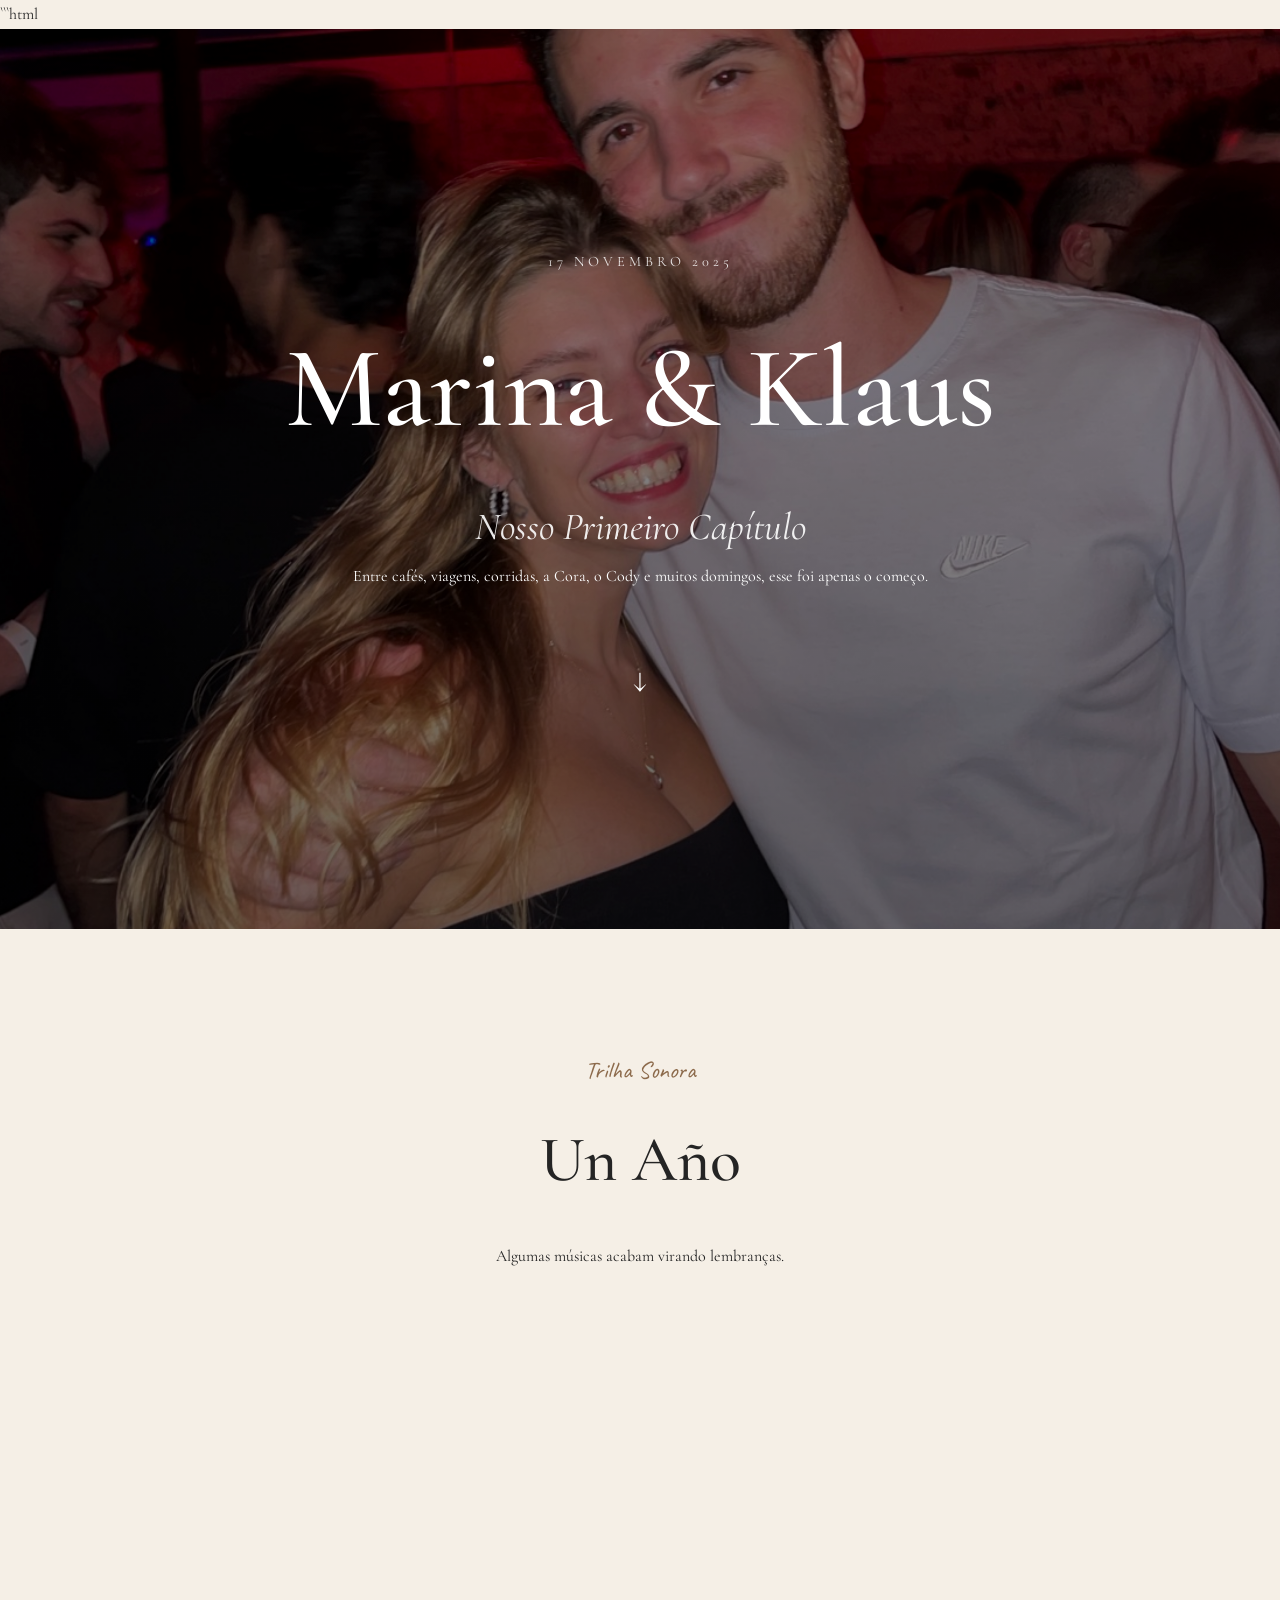
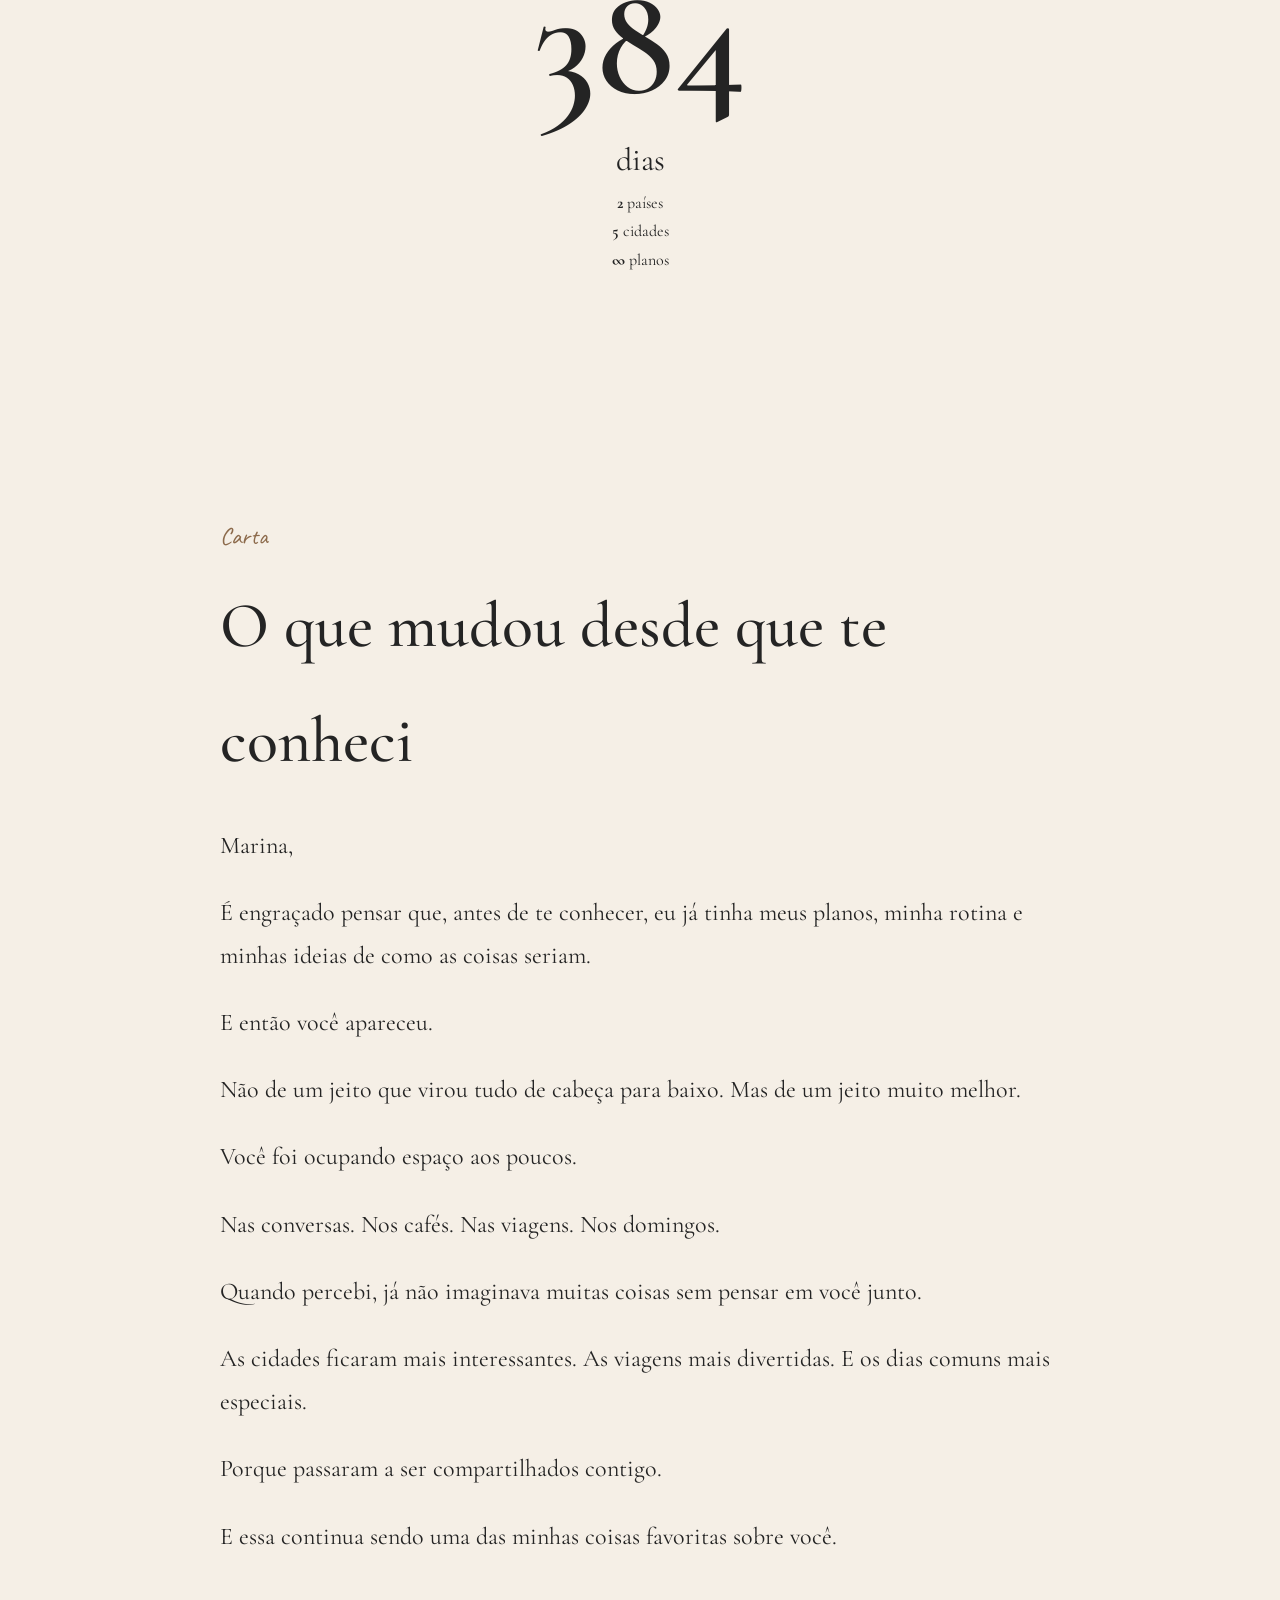
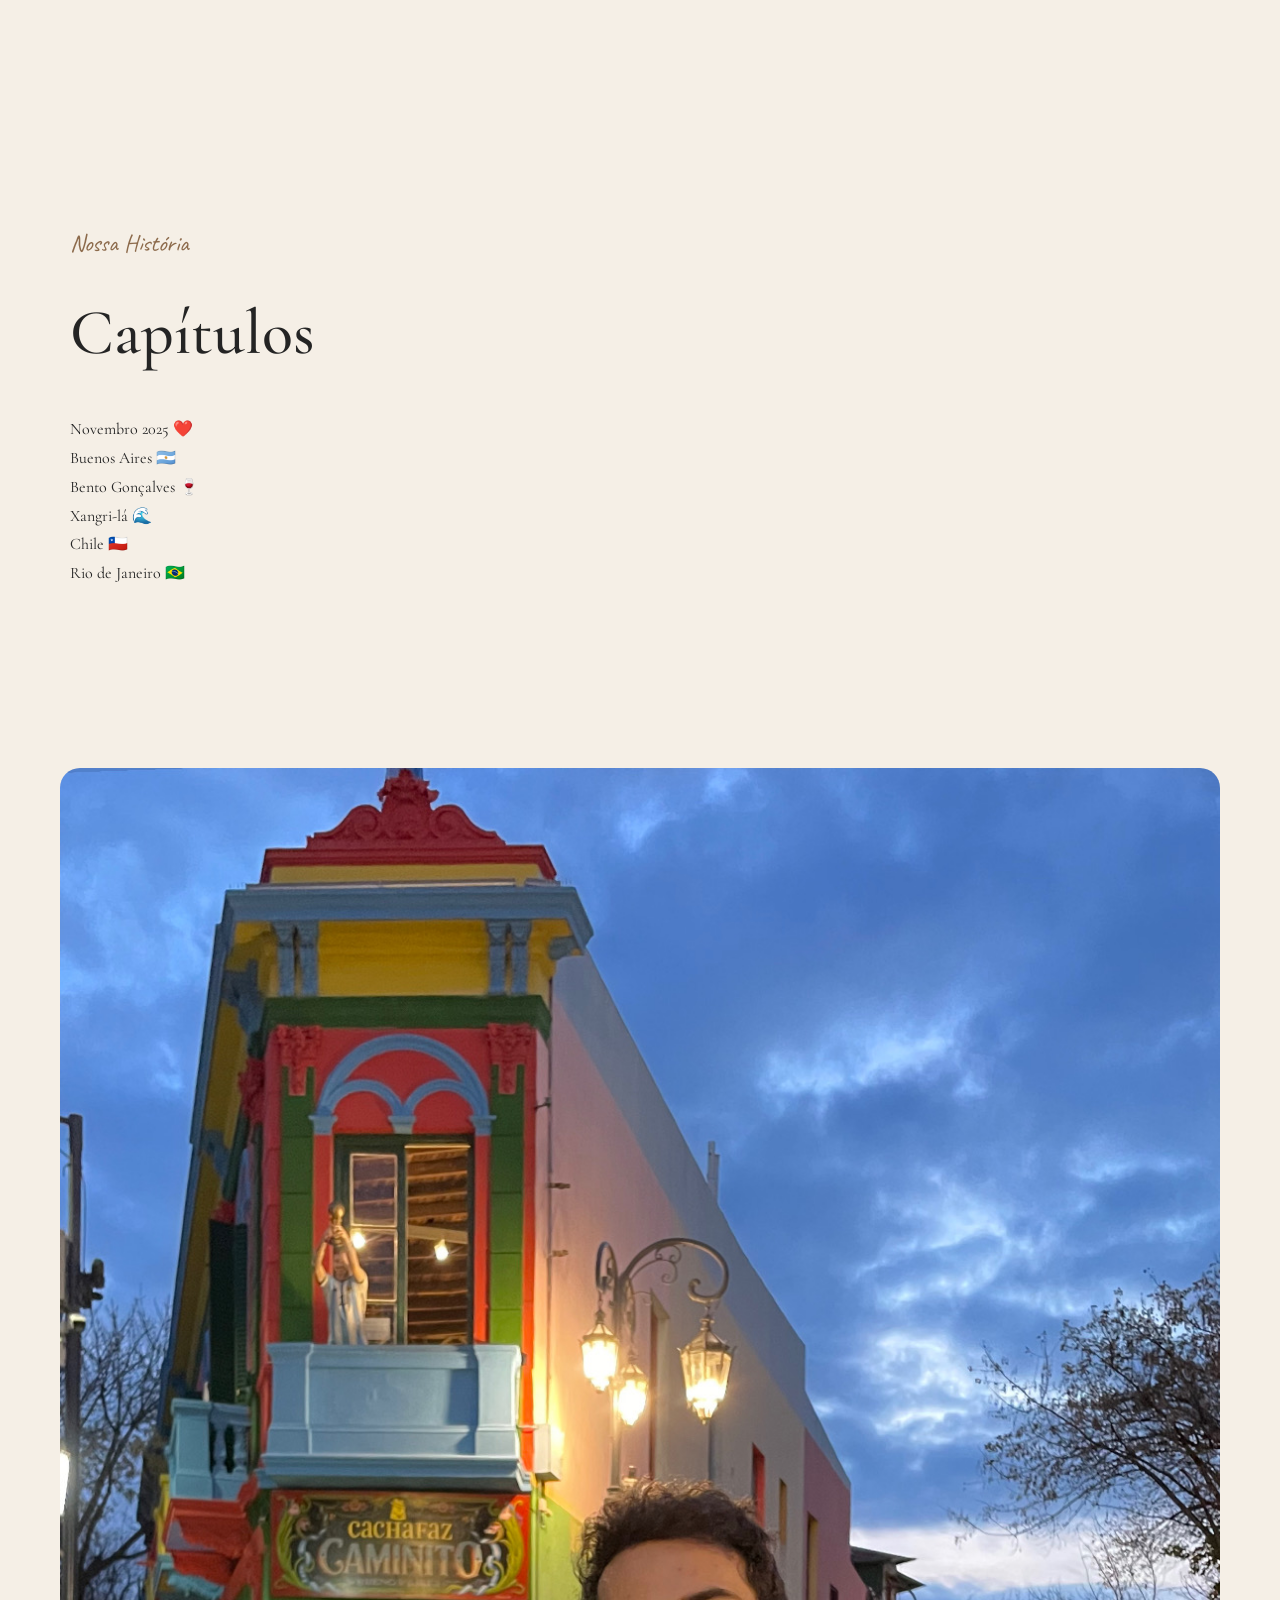
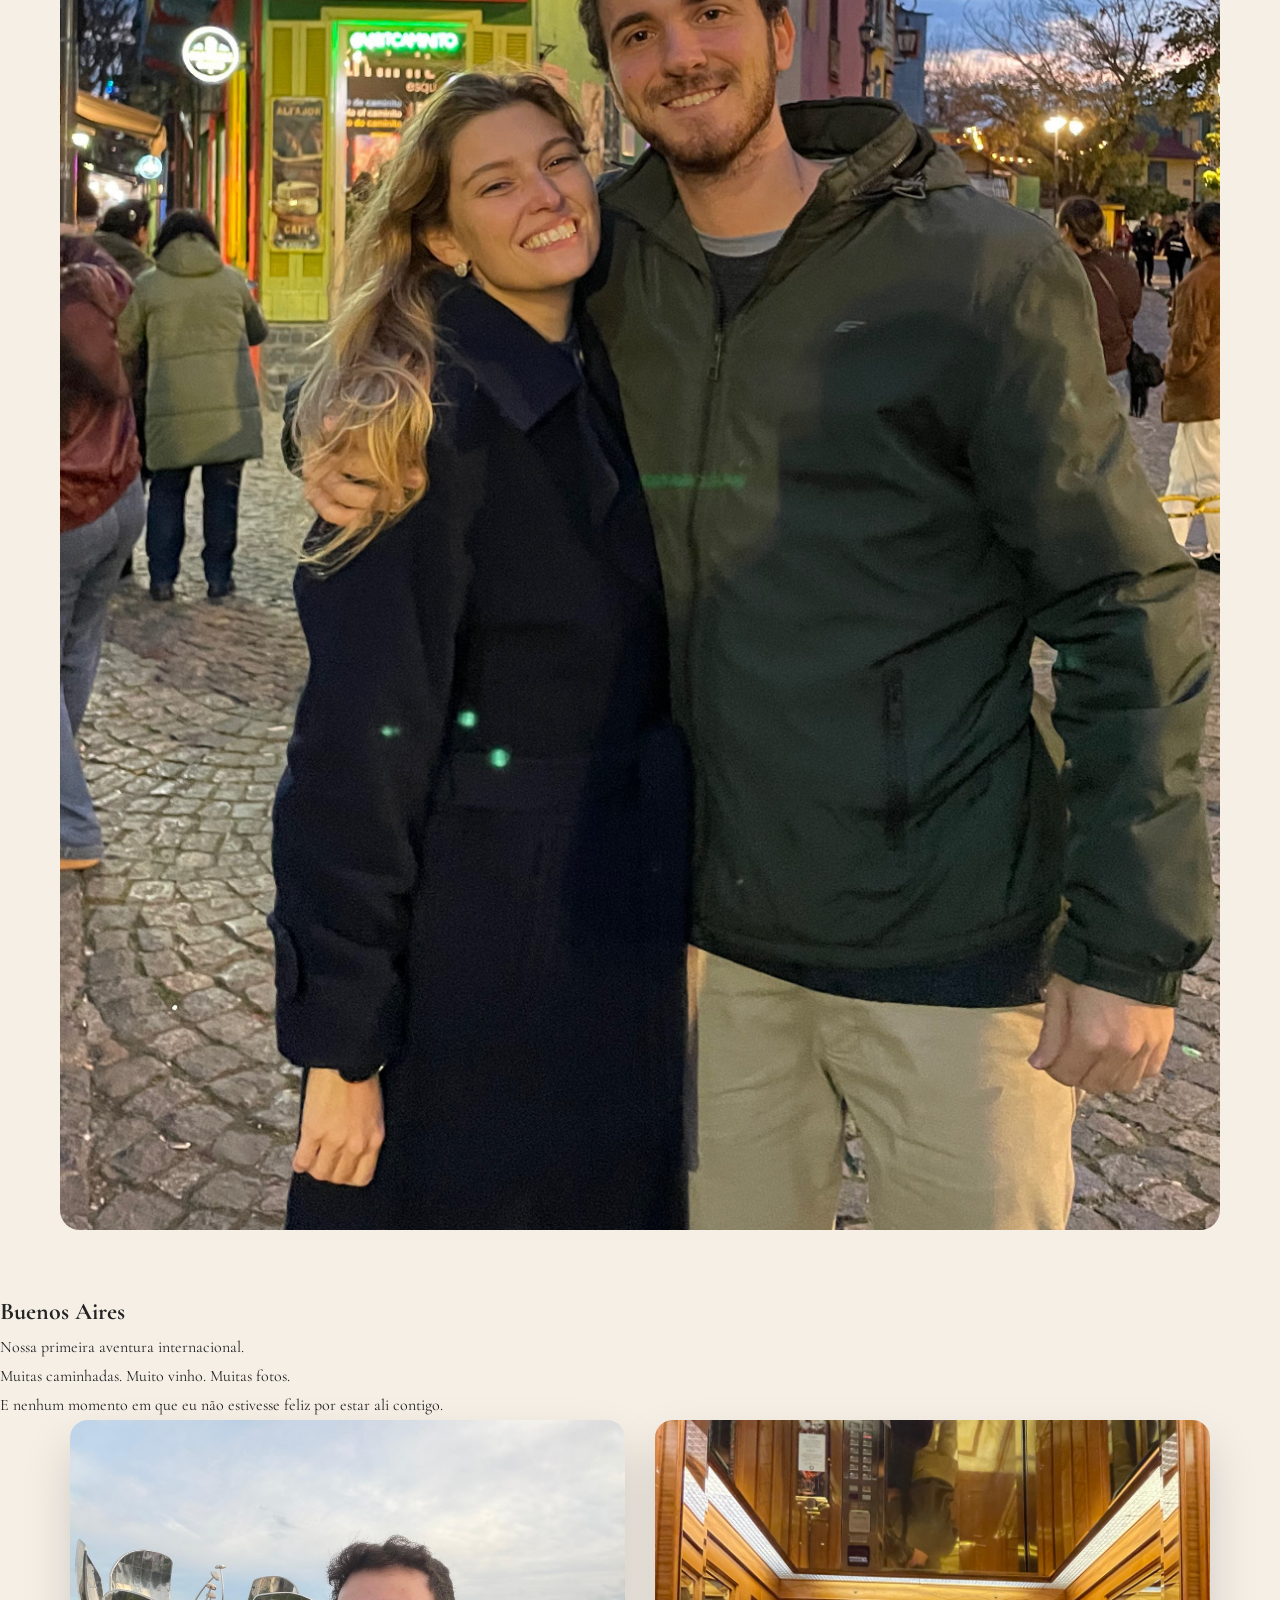
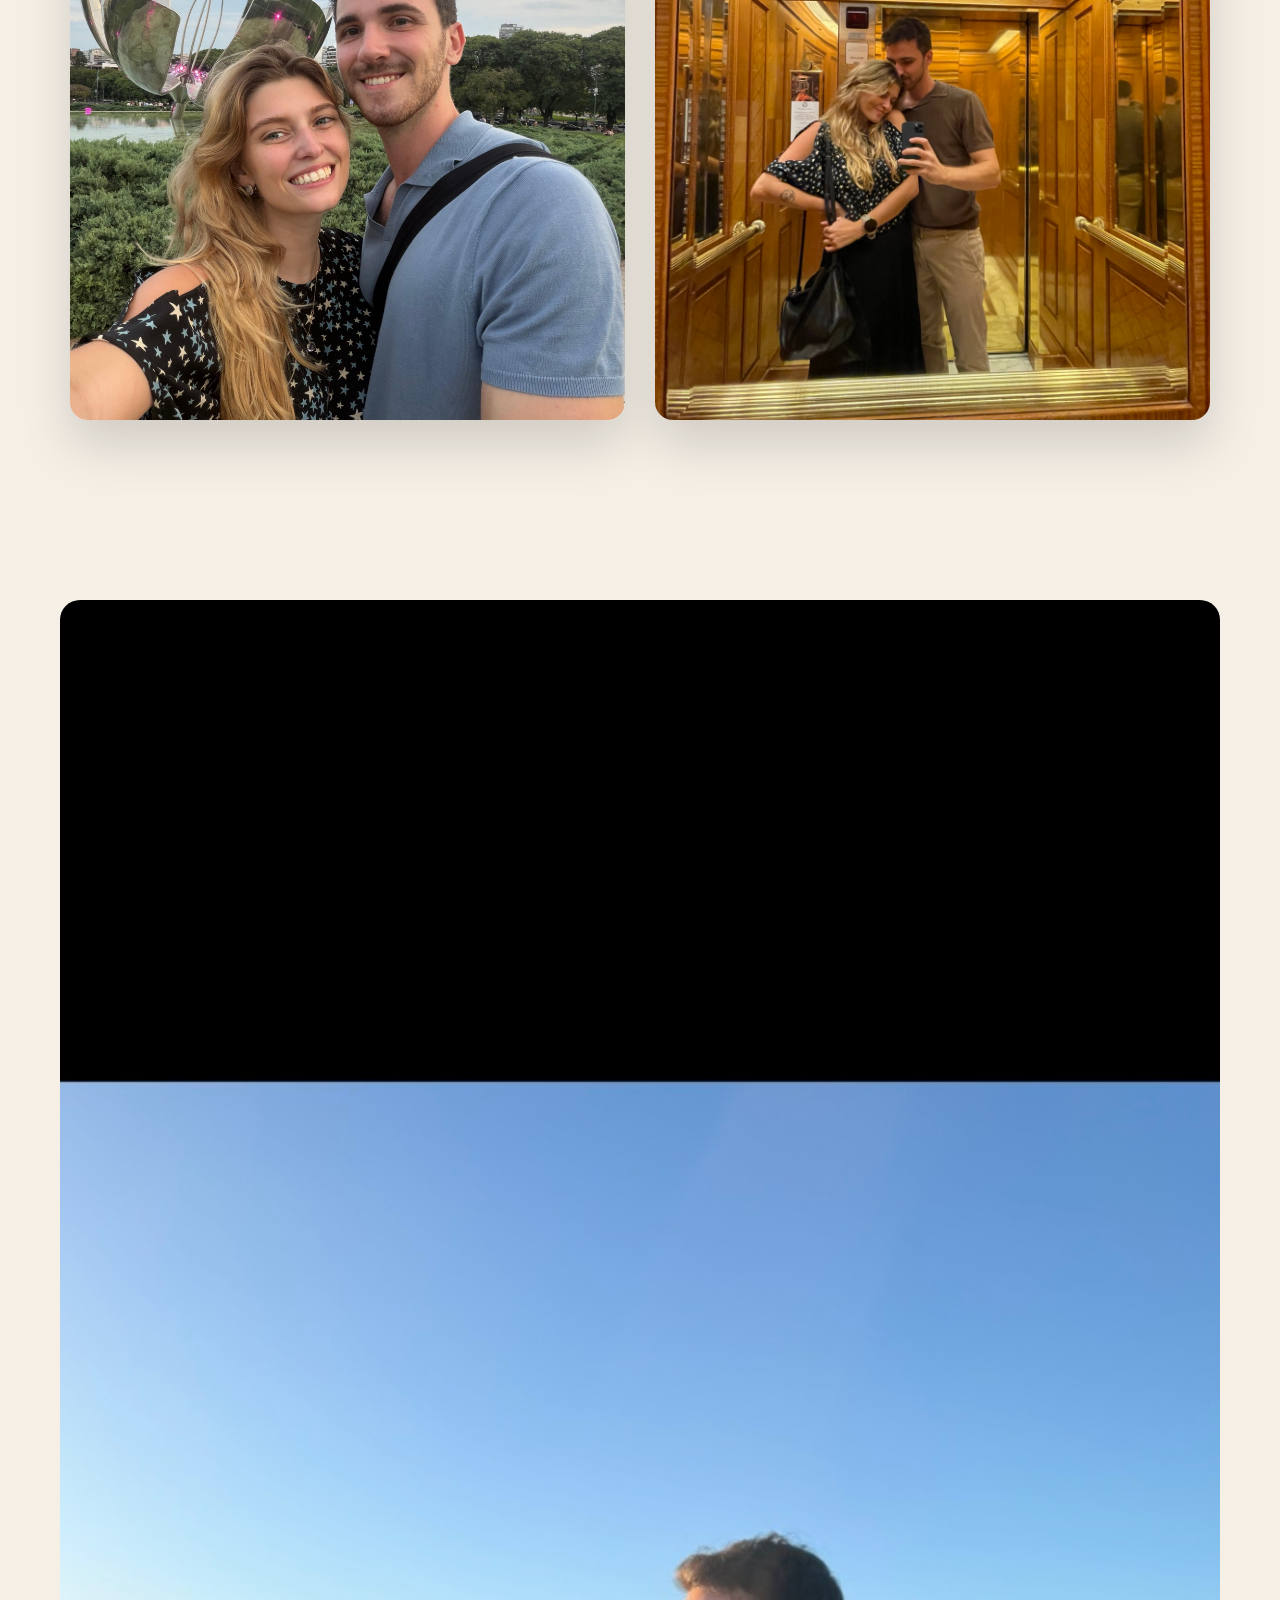
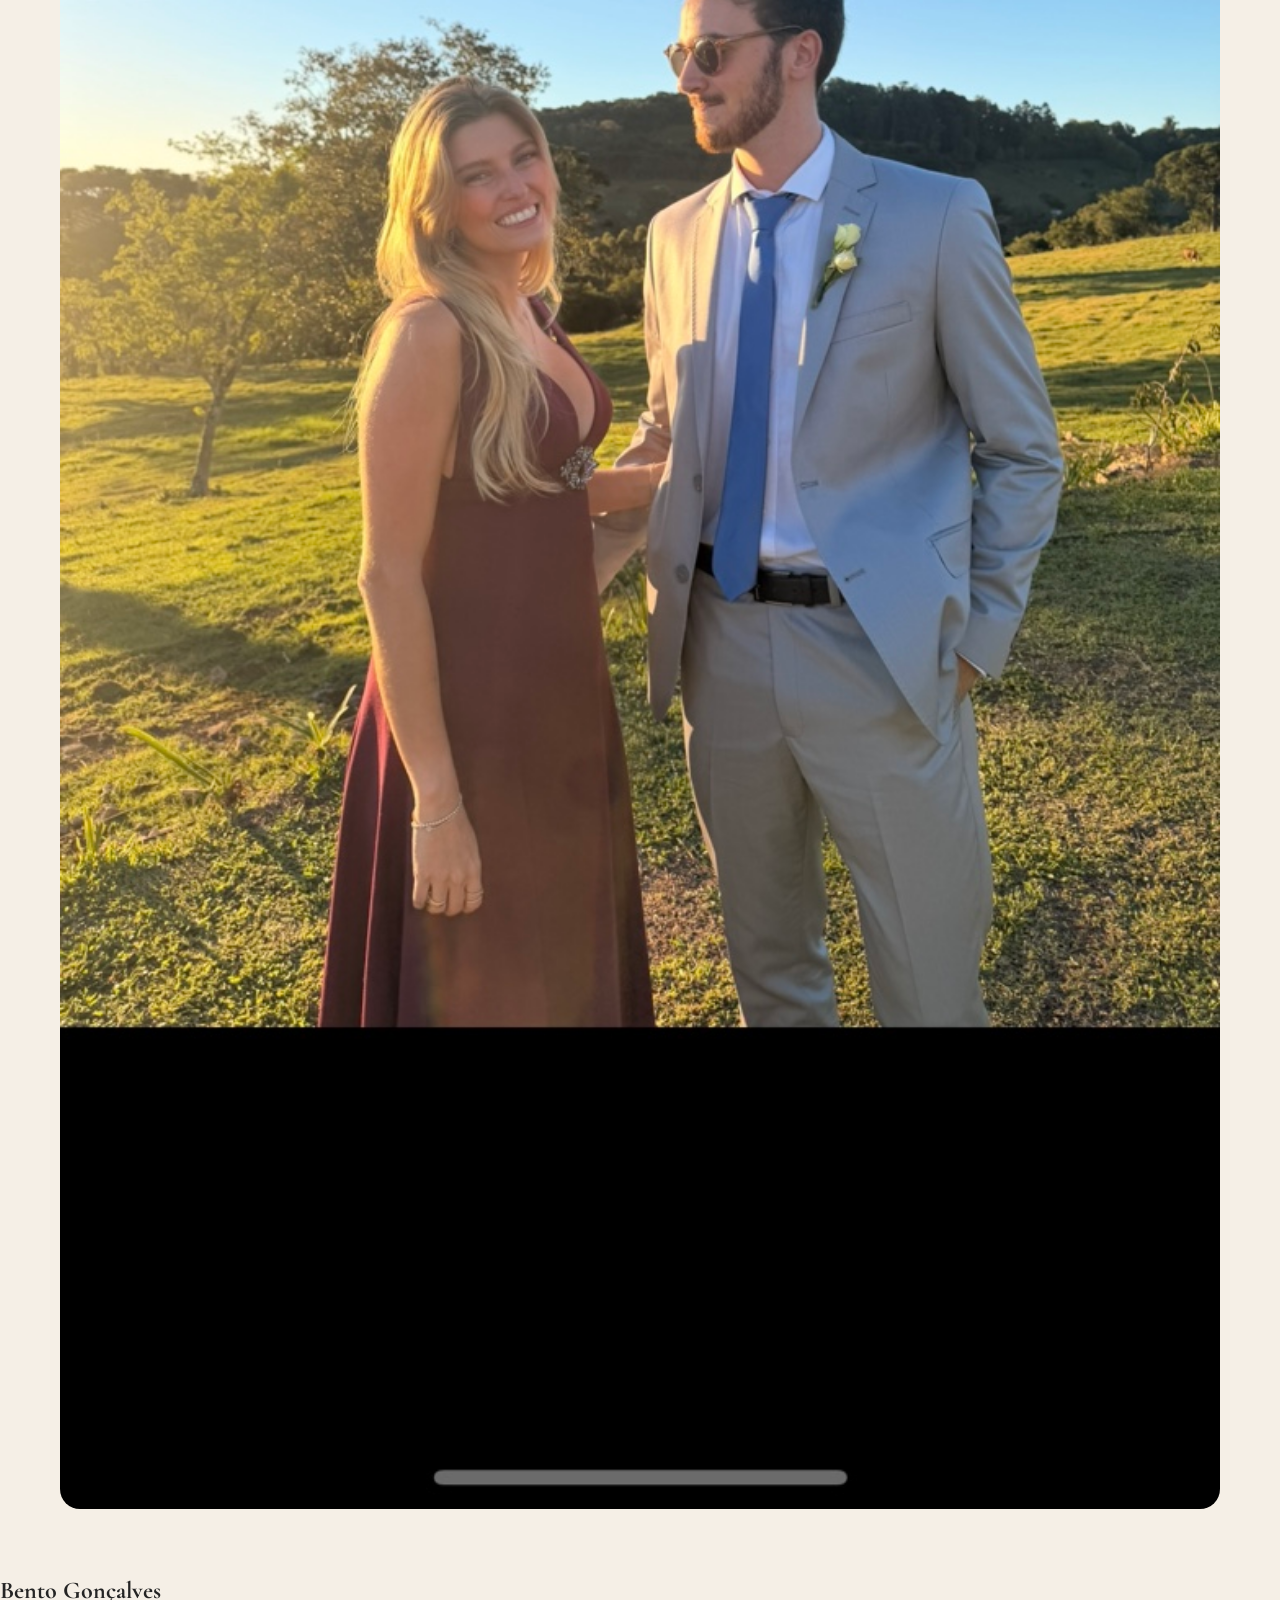
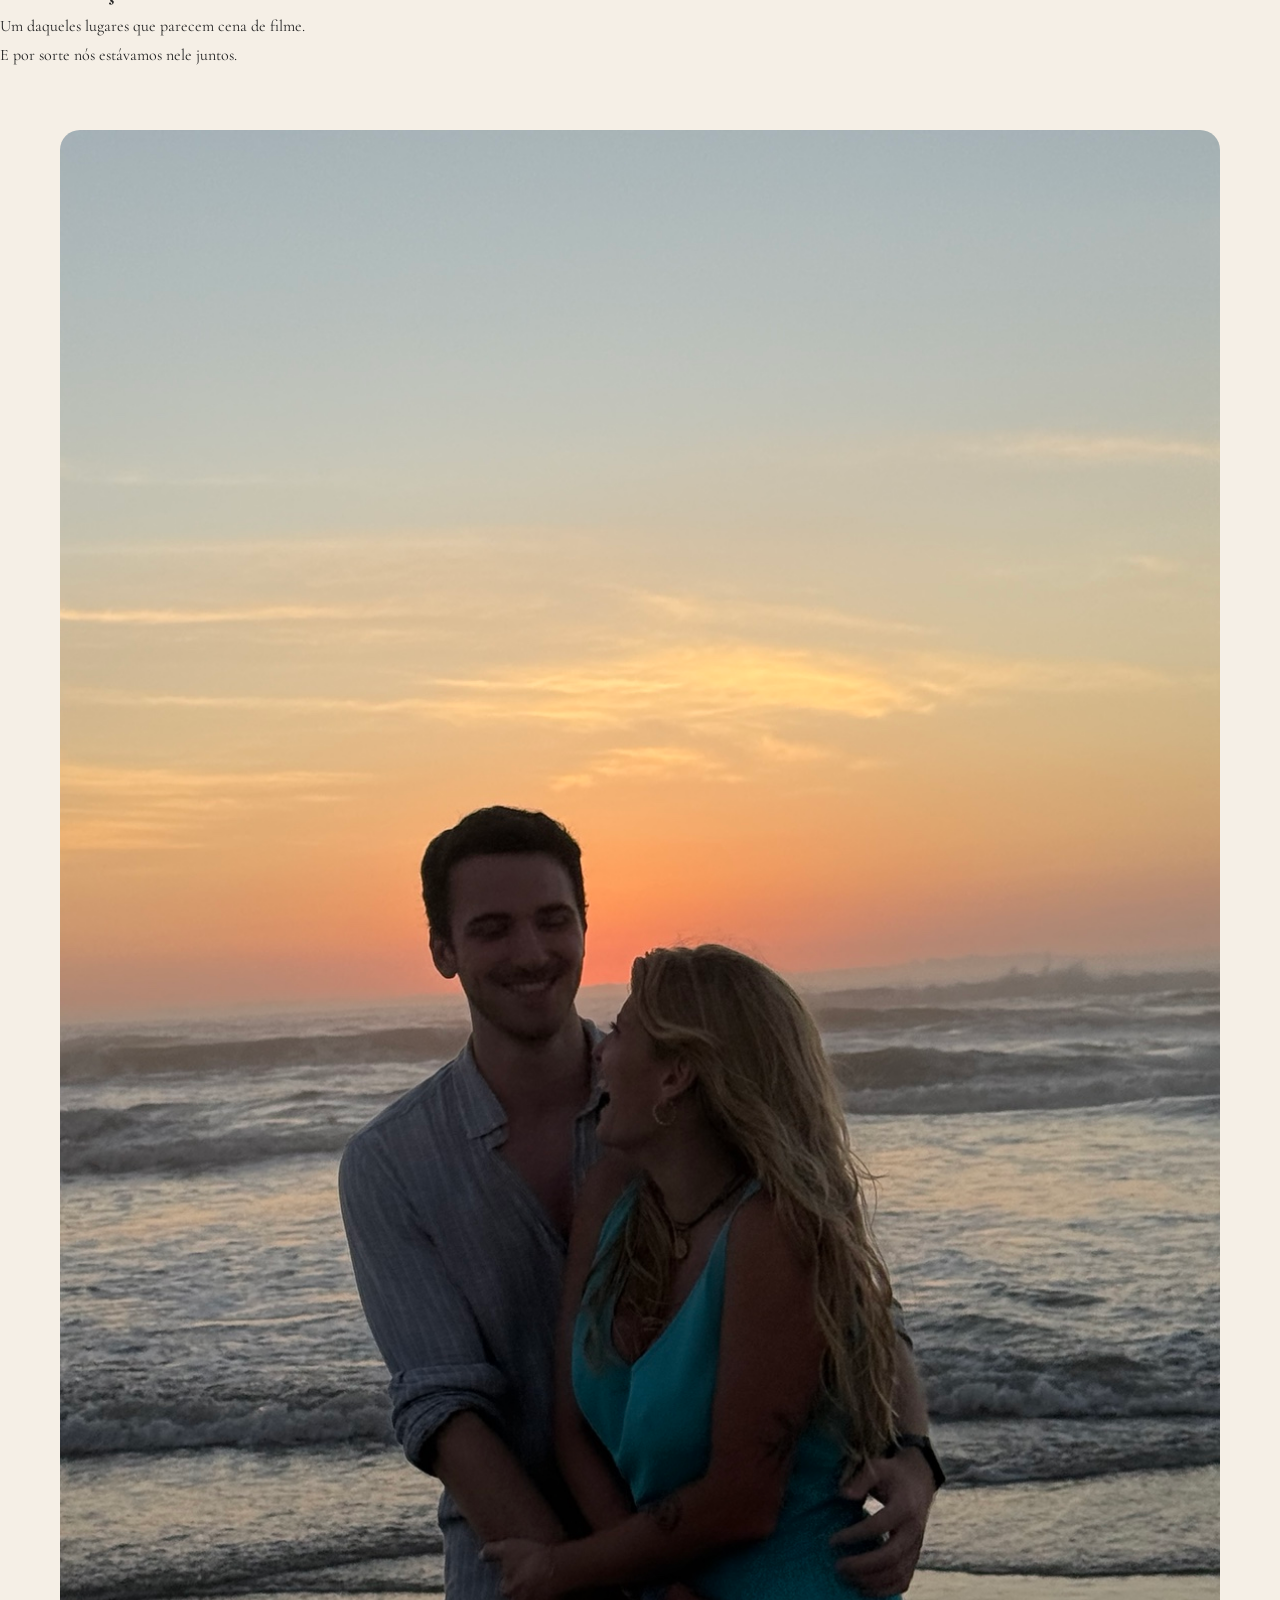
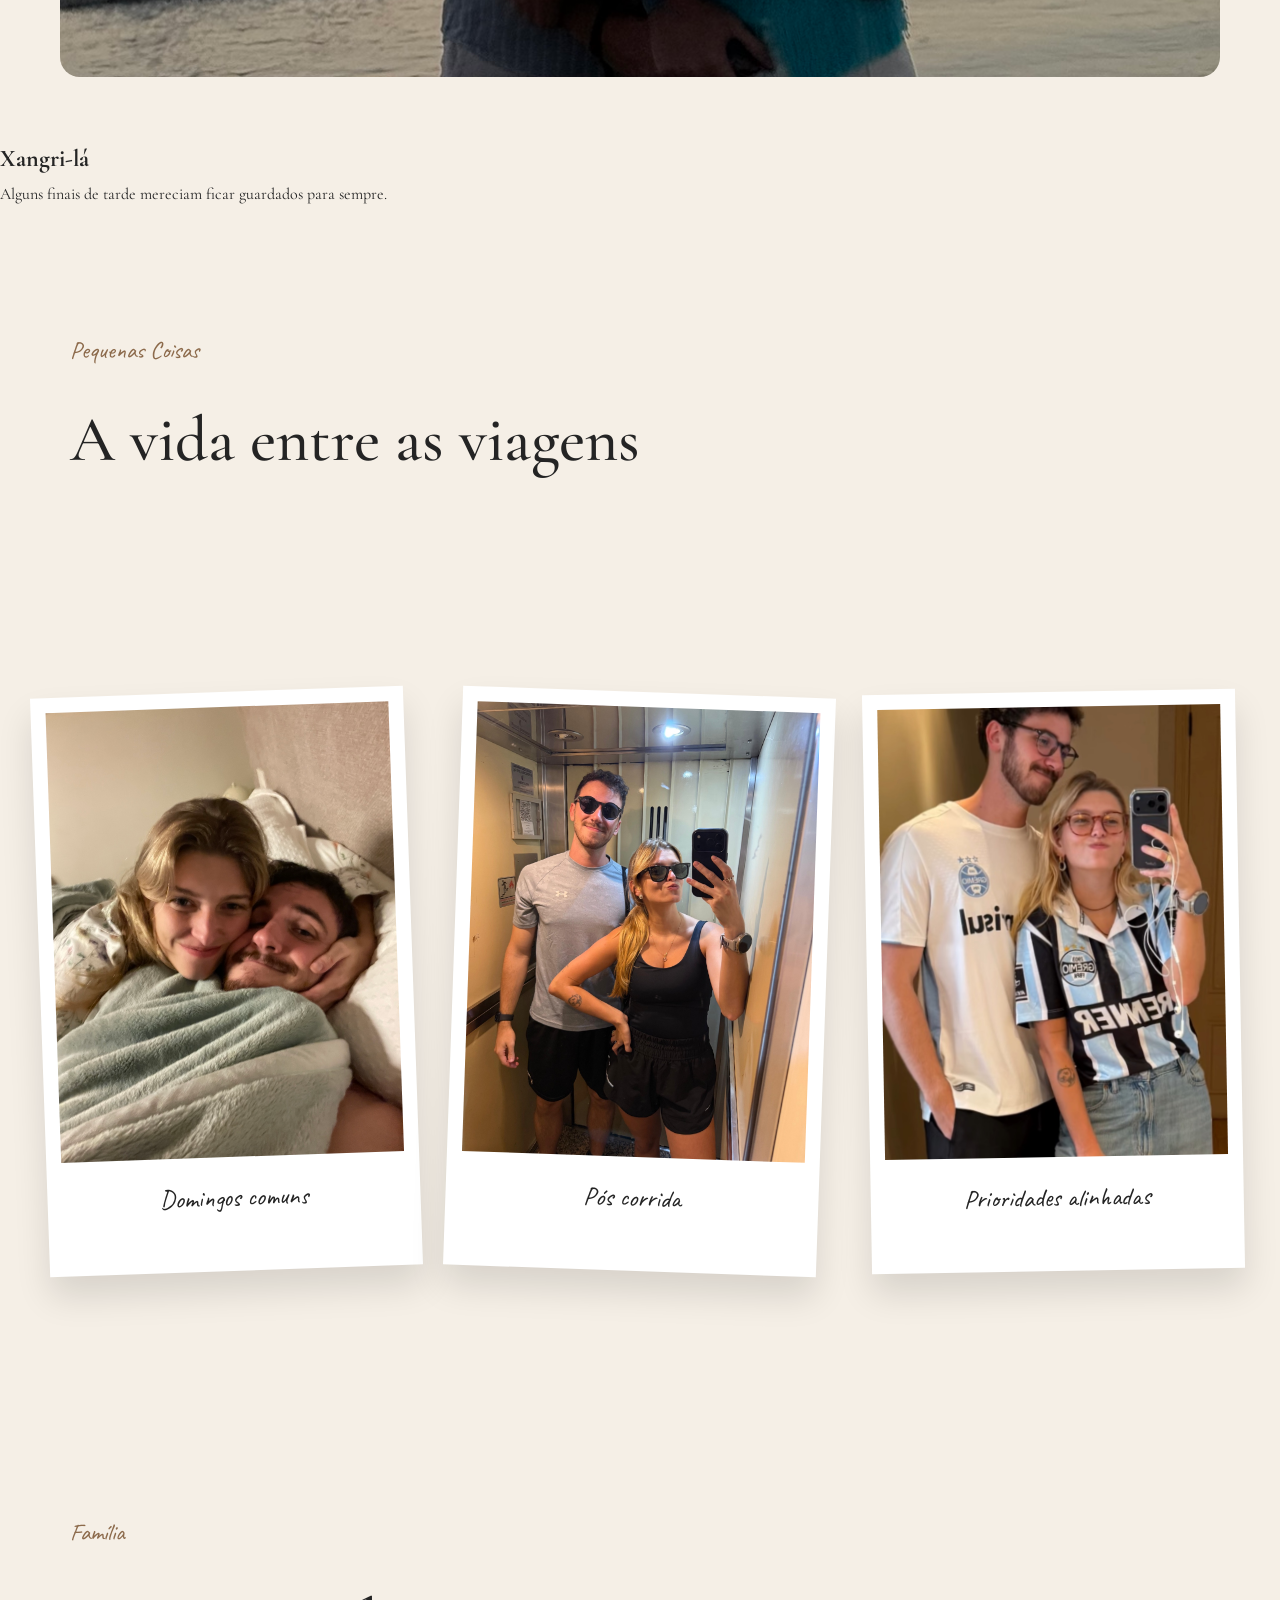
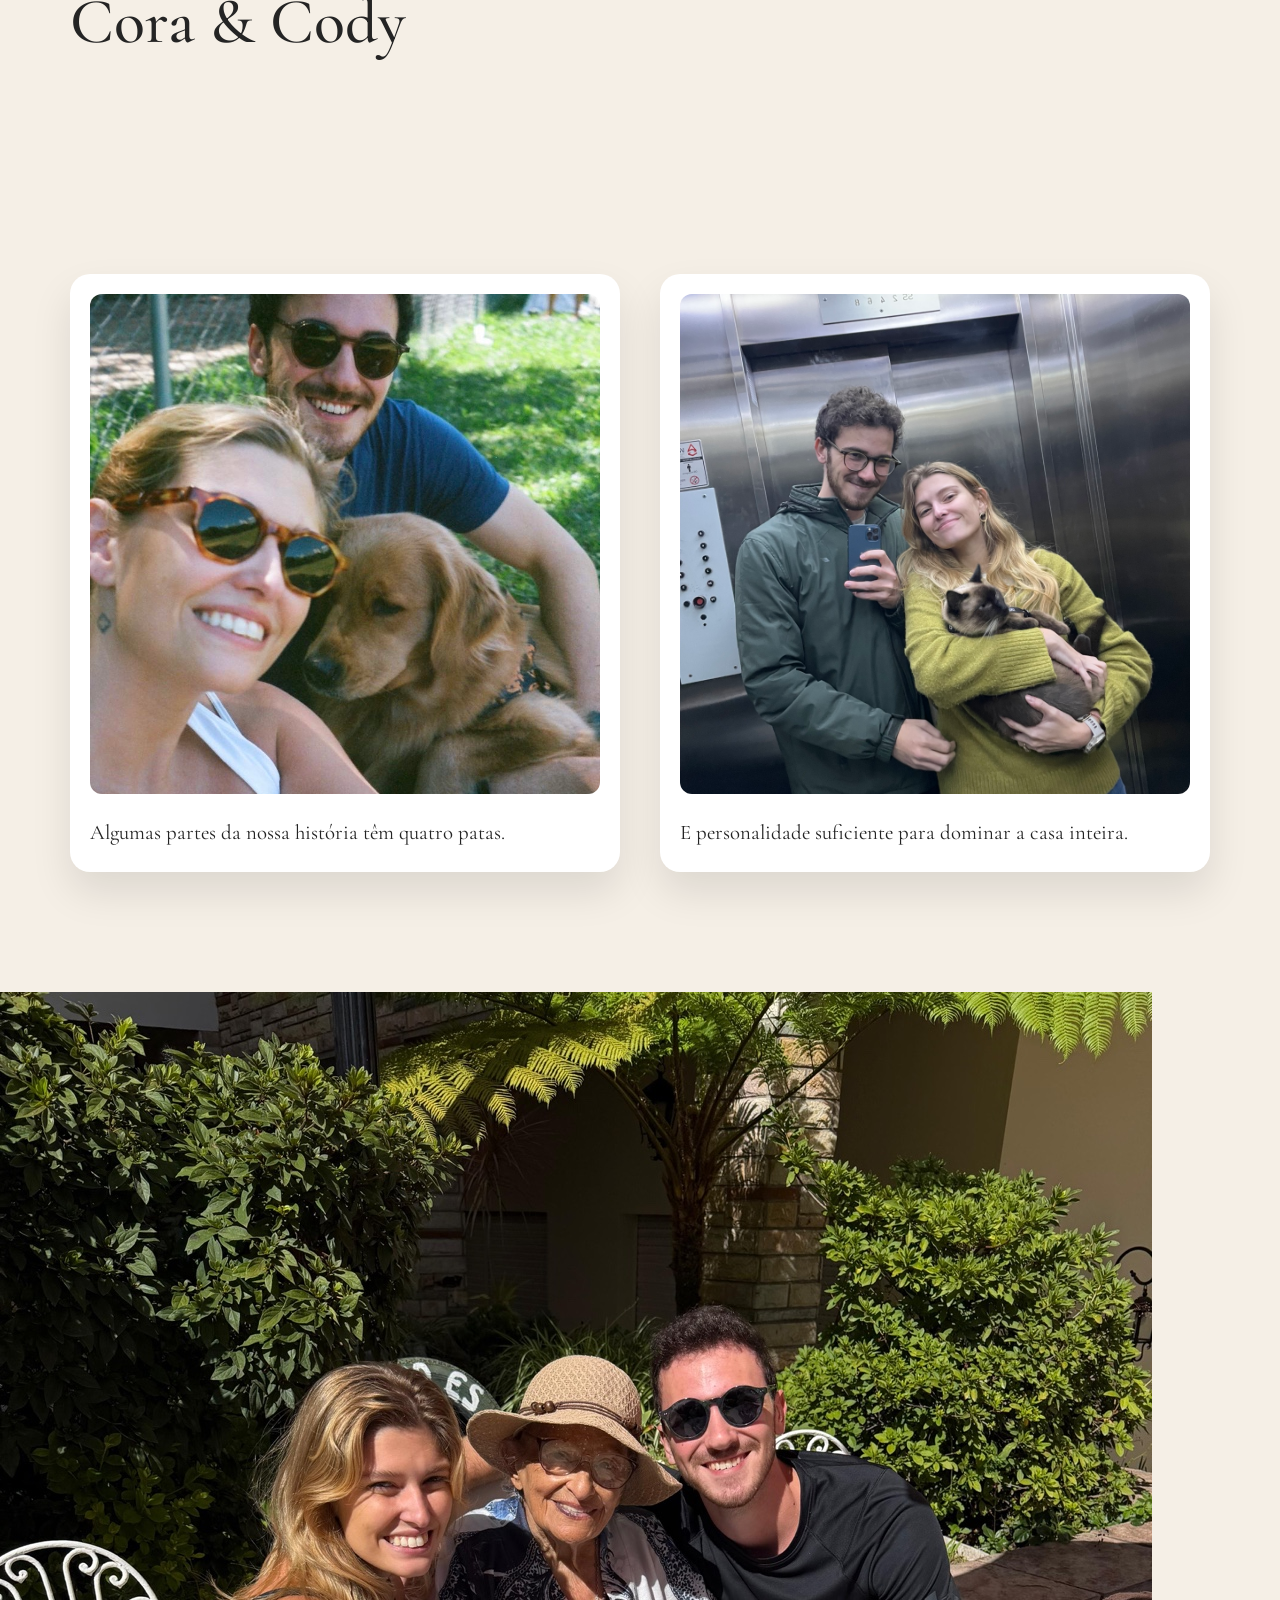
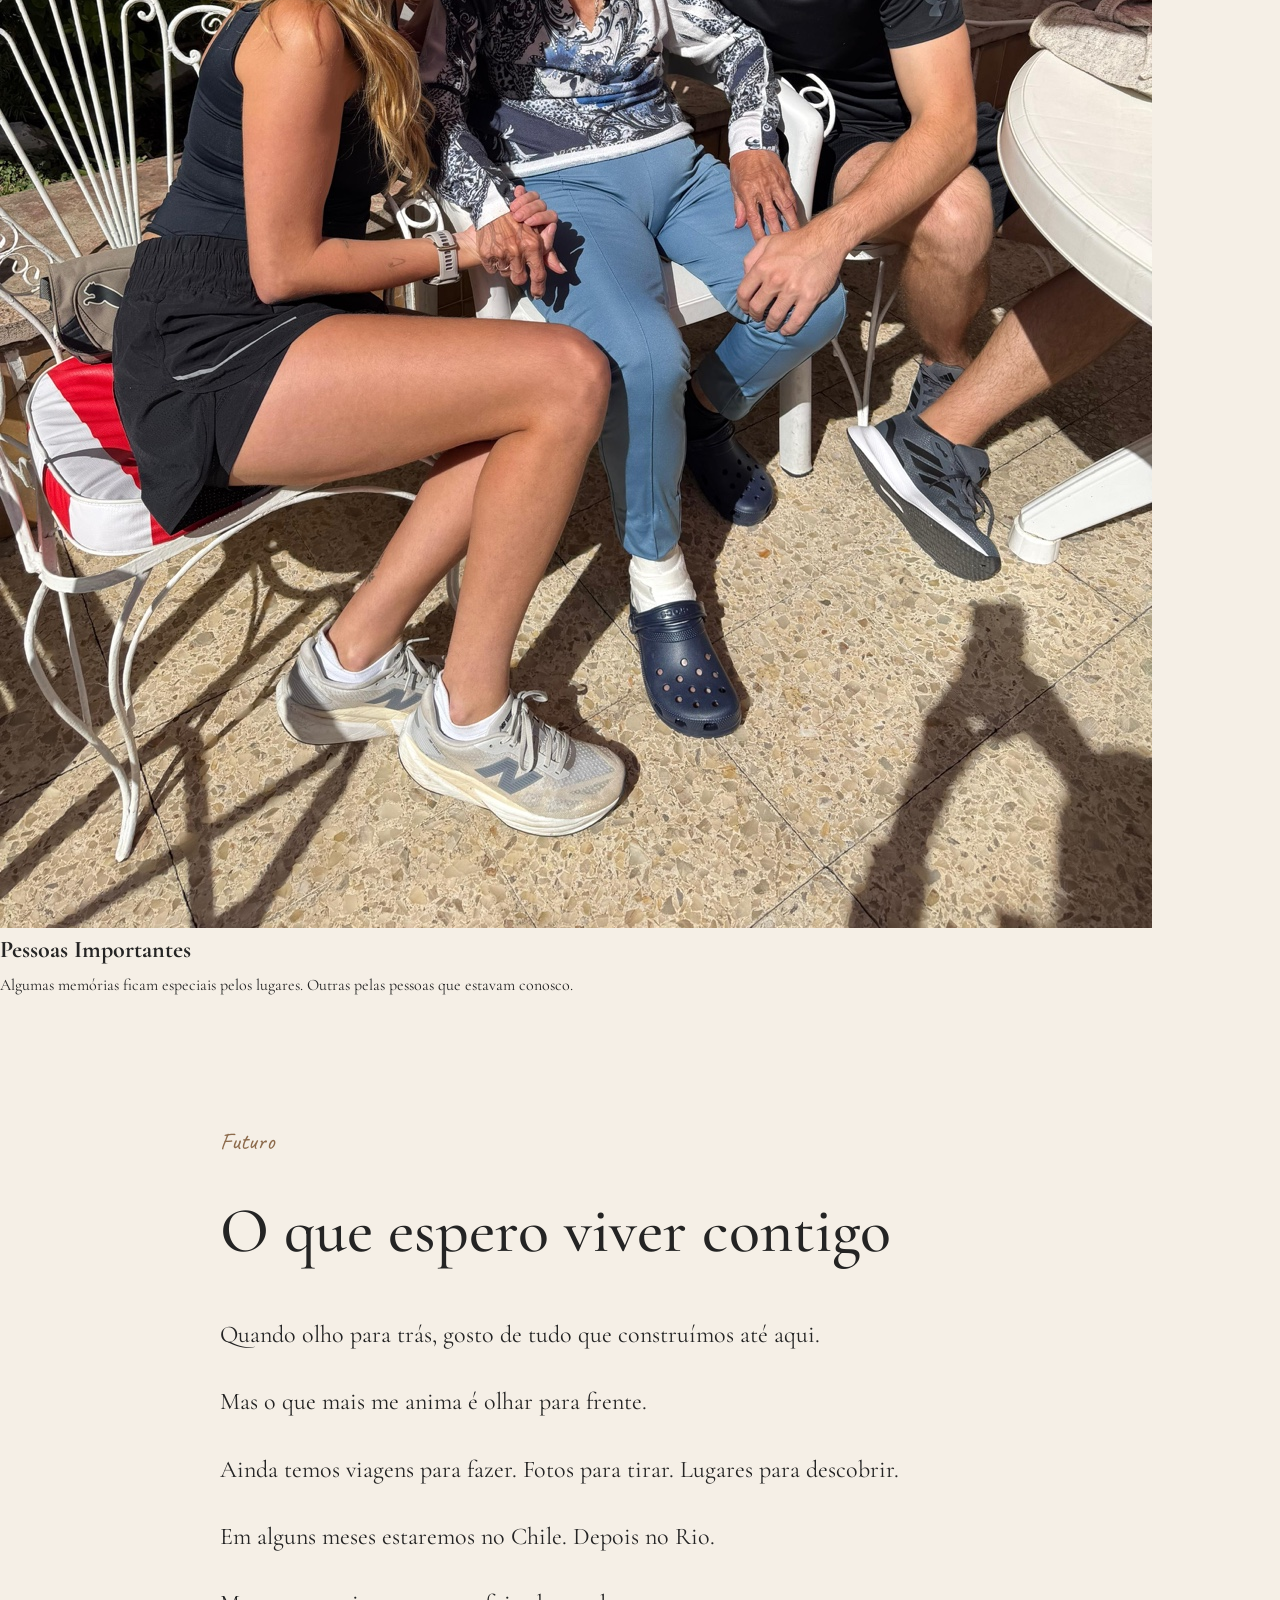
==== index1.html @ 5c65e5bc "index1.html" ====
```html
<!DOCTYPE html>
<html lang="pt-BR">

<head>

<meta charset="UTF-8">
<meta name="viewport" content="width=device-width, initial-scale=1.0">

<title>Marina & Klaus</title>

<link rel="stylesheet" href="style.css">

<link rel="preconnect" href="https://fonts.googleapis.com">
<link href="https://fonts.googleapis.com/css2?family=Cormorant+Garamond:wght@300;400;500;600&family=Caveat:wght@400;500&display=swap" rel="stylesheet">

</head>

<body>

<!-- HERO -->

<header class="hero">

    <img src="fotos/saopaulo.jpg" class="hero-image">

    <div class="hero-overlay"></div>

    <div class="hero-content">

        <span class="hero-date">
            17 Novembro 2025
        </span>

        <h1>
            Marina & Klaus
        </h1>

        <p class="subtitle">
            Nosso Primeiro Capítulo
        </p>

        <p class="hero-text">
            Entre cafés, viagens, corridas,
            a Cora, o Cody e muitos domingos,
            esse foi apenas o começo.
        </p>

        <div class="scroll-indicator">
            ↓
        </div>

    </div>

</header>

<!-- MÚSICA -->

<section class="section music">

    <span class="section-tag">
        Trilha Sonora
    </span>

    <h2>
        Un Año
    </h2>

    <p class="music-caption">
        Algumas músicas acabam virando lembranças.
    </p>

    <div class="spotify-container">

        <!-- COLE O EMBED CORRETO DO SPOTIFY AQUI -->

    </div>

</section>

<!-- CONTADOR -->

<section class="section counter-section">

    <div class="counter-wrapper">

        <div id="contadorDias" class="counter-number">
            0
        </div>

        <div class="counter-label">
            dias
        </div>

    </div>

    <div class="relationship-stats">

        <div>
            <strong>2</strong>
            países
        </div>

        <div>
            <strong>5</strong>
            cidades
        </div>

        <div>
            <strong>∞</strong>
            planos
        </div>

    </div>

</section>

<!-- CARTA -->

<section class="section letter-section">

    <span class="section-tag">
        Carta
    </span>

    <h2>
        O que mudou desde que te conheci
    </h2>

    <div class="letter">

        <p>Marina,</p>

        <p>
            É engraçado pensar que, antes de te conhecer,
            eu já tinha meus planos, minha rotina e minhas ideias de como as coisas seriam.
        </p>

        <p>
            E então você apareceu.
        </p>

        <p>
            Não de um jeito que virou tudo de cabeça para baixo.
            Mas de um jeito muito melhor.
        </p>

        <p>
            Você foi ocupando espaço aos poucos.
        </p>

        <p>
            Nas conversas.
            Nos cafés.
            Nas viagens.
            Nos domingos.
        </p>

        <p>
            Quando percebi, já não imaginava muitas coisas sem pensar em você junto.
        </p>

        <p>
            As cidades ficaram mais interessantes.
            As viagens mais divertidas.
            E os dias comuns mais especiais.
        </p>

        <p>
            Porque passaram a ser compartilhados contigo.
        </p>

        <p>
            E essa continua sendo uma das minhas coisas favoritas sobre você.
        </p>

    </div>

</section>

<!-- TIMELINE -->

<section class="section">

    <span class="section-tag">
        Nossa História
    </span>

    <h2>
        Capítulos
    </h2>

    <div class="timeline">

        <div class="timeline-item">
            Novembro 2025 ❤️
        </div>

        <div class="timeline-item">
            Buenos Aires 🇦🇷
        </div>

        <div class="timeline-item">
            Bento Gonçalves 🍷
        </div>

        <div class="timeline-item">
            Xangri-lá 🌊
        </div>

        <div class="timeline-item">
            Chile 🇨🇱
        </div>

        <div class="timeline-item">
            Rio de Janeiro 🇧🇷
        </div>

    </div>

</section>

<!-- BUENOS AIRES -->

<section class="full-photo">

    <img src="fotos/buenosaires-caminito.jpg">

</section>

<section class="travel-text-block">

    <h2>
        Buenos Aires
    </h2>

    <p>
        Nossa primeira aventura internacional.
    </p>

    <p>
        Muitas caminhadas.
        Muito vinho.
        Muitas fotos.
    </p>

    <p>
        E nenhum momento em que eu não estivesse feliz por estar ali contigo.
    </p>

</section>

<section class="photo-strip">

    <img src="fotos/buenosaires-floralis.jpg">

    <img src="fotos/buenosaires-elevador.jpg">

</section>

<!-- BENTO -->

<section class="full-photo">

    <img src="fotos/bento-2.jpg">

</section>

<section class="travel-text-block">

    <h2>
        Bento Gonçalves
    </h2>

    <p>
        Um daqueles lugares que parecem cena de filme.
    </p>

    <p>
        E por sorte nós estávamos nele juntos.
    </p>

</section>

<!-- XANGRILÁ -->

<section class="full-photo">

    <img src="fotos/xangrila.jpg">

</section>

<section class="travel-text-block">

    <h2>
        Xangri-lá
    </h2>

    <p>
        Alguns finais de tarde mereciam ficar guardados para sempre.
    </p>

</section>

<!-- ROTINA -->

<section class="section">

    <span class="section-tag">
        Pequenas Coisas
    </span>

    <h2>
        A vida entre as viagens
    </h2>

</section>

<section class="polaroid-grid">

    <div class="polaroid">
        <img src="fotos/rotina-cama.jpg">
        <span>Domingos comuns</span>
    </div>

    <div class="polaroid">
        <img src="fotos/rotina-elevador.jpg">
        <span>Pós corrida</span>
    </div>

    <div class="polaroid">
        <img src="fotos/gremio.jpg">
        <span>Prioridades alinhadas</span>
    </div>

</section>

<!-- PETS -->

<section class="section">

    <span class="section-tag">
        Família
    </span>

    <h2>
        Cora & Cody
    </h2>

</section>

<section class="pet-grid">

    <div class="pet-card">

        <img src="fotos/cora.jpg">

        <p>
            Algumas partes da nossa história têm quatro patas.
        </p>

    </div>

    <div class="pet-card">

        <img src="fotos/cody.jpg">

        <p>
            E personalidade suficiente para dominar a casa inteira.
        </p>

    </div>

</section>

<!-- AVÓ -->

<section class="memory-section">

    <img src="fotos/avo.jpg">

    <h2>
        Pessoas Importantes
    </h2>

    <p>
        Algumas memórias ficam especiais pelos lugares.
        Outras pelas pessoas que estavam conosco.
    </p>

</section>

<!-- CARTA FINAL -->

<section class="section letter-section">

    <span class="section-tag">
        Futuro
    </span>

    <h2>
        O que espero viver contigo
    </h2>

    <div class="letter">

        <p>
            Quando olho para trás, gosto de tudo que construímos até aqui.
        </p>

        <p>
            Mas o que mais me anima é olhar para frente.
        </p>

        <p>
            Ainda temos viagens para fazer.
            Fotos para tirar.
            Lugares para descobrir.
        </p>

        <p>
            Em alguns meses estaremos no Chile.
            Depois no Rio.
        </p>

        <p>
            Mas para ser sincero:
            nunca foi sobre os lugares.
        </p>

        <p>
            O que faz cada viagem valer a pena é dividir ela contigo.
        </p>

        <p>
            Espero continuar encontrando novos caminhos contigo.
        </p>

    </div>

</section>

<!-- FUTURO -->

<section class="future-section">

    <div class="future-card">

        <h3>
            🇨🇱 Chile
        </h3>

        <p>
            Julho 2026
        </p>

    </div>

    <div class="future-card">

        <h3>
            🇧🇷 Rio de Janeiro
        </h3>

        <p>
            Setembro 2026
        </p>

    </div>

</section>

<!-- FOTO FINAL -->

<section class="final-photo">

    <img src="fotos/aniversario.jpg">

</section>

<!-- FOOTER -->

<footer class="ending">

    <div class="ending-overlay"></div>

    <div class="ending-content">

        <h2>
            Continua...
        </h2>

        <p>
            Entre viagens,
            cafés,
            corridas,
            domingos comuns,
            a Cora,
            o Cody,
            e tudo que vivemos até aqui,
            a melhor parte continua sendo você.
        </p>

        <span>
            Atualizado continuamente desde 17 de novembro de 2025.
        </span>

    </div>

</footer>

<script src="script.js"></script>

</body>
</html>
```
---- style.css ----
:root{

--paper:#f5efe6;
--paper-dark:#e8dece;
--text:#242424;
--accent:#8c6a4b;
--white:#ffffff;

}

*{
margin:0;
padding:0;
box-sizing:border-box;
}

html{
scroll-behavior:smooth;
}

body{

font-family:'Cormorant Garamond',serif;

background:var(--paper);

color:var(--text);

overflow-x:hidden;

line-height:1.8;

}

/* ----------------------------- */
/* FILM GRAIN */
/* ----------------------------- */

body::before{

content:"";

position:fixed;

inset:0;

background-image:
url("https://grainy-gradients.vercel.app/noise.svg");

opacity:.08;

pointer-events:none;

z-index:9999;

}

/* ----------------------------- */
/* HERO */
/* ----------------------------- */

.hero{

height:100vh;

position:relative;

overflow:hidden;

display:flex;

justify-content:center;
align-items:center;

}

.hero-image{

position:absolute;

width:100%;
height:100%;

object-fit:cover;

filter:
brightness(.75)
contrast(1.05);

}

.hero-overlay{

position:absolute;

inset:0;

background:
linear-gradient(
180deg,
rgba(0,0,0,.25),
rgba(0,0,0,.45)
);

z-index:1;

}

.hero-content{

position:relative;

z-index:2;

text-align:center;

color:white;

padding:20px;

}

.hero-date{

letter-spacing:4px;

font-size:.9rem;

text-transform:uppercase;

opacity:.85;

}

.hero h1{

font-size:clamp(3rem,9vw,8rem);

font-weight:500;

margin-top:10px;

}

.subtitle{

font-size:clamp(1.4rem,3vw,2.4rem);

font-style:italic;

opacity:.9;

}

.scroll-indicator{

margin-top:60px;

font-size:2rem;

animation:float 2s infinite;

}

@keyframes float{

0%{transform:translateY(0);}
50%{transform:translateY(12px);}
100%{transform:translateY(0);}

}

/* ----------------------------- */
/* SECTION */
/* ----------------------------- */

.section{

max-width:1200px;

margin:auto;

padding:120px 30px;

}

.section-tag{

display:block;

font-family:'Caveat',cursive;

font-size:1.5rem;

color:var(--accent);

margin-bottom:10px;

}

.section h2{

font-size:clamp(2.5rem,5vw,4.5rem);

font-weight:500;

margin-bottom:25px;

}

.section-intro{

font-size:1.4rem;

max-width:700px;

opacity:.8;

}

/* ----------------------------- */
/* MUSIC */
/* ----------------------------- */

.music{

text-align:center;

}

.spotify-container{

max-width:700px;

margin:50px auto;

}

/* ----------------------------- */
/* COUNTER */
/* ----------------------------- */

.counter-section{

text-align:center;

}

.counter-number{

font-size:clamp(5rem,15vw,10rem);

font-weight:600;

line-height:1;

}

.counter-label{

font-size:2rem;

margin-top:10px;

}

.stats-grid{

margin-top:80px;

display:grid;

grid-template-columns:repeat(4,1fr);

gap:20px;

}

.stat{

background:white;

padding:25px;

border-radius:20px;

box-shadow:
0 10px 30px rgba(0,0,0,.08);

}

.stat span{

font-size:2rem;

display:block;

margin-bottom:10px;

}

/* ----------------------------- */
/* LETTER */
/* ----------------------------- */

.letter-section{

max-width:900px;

}

.letter{

font-size:1.5rem;

}

.letter p{

margin-bottom:24px;

}

/* ----------------------------- */
/* TRAVEL */
/* ----------------------------- */

.travel-section{

max-width:1300px;

margin:auto;

padding:100px 40px;

display:grid;

grid-template-columns:1fr 1fr;

gap:60px;

align-items:center;

}

.travel-section img{

width:100%;

border-radius:18px;

box-shadow:
0 25px 50px rgba(0,0,0,.15);

}

.travel-text h3{

font-size:3rem;

margin-bottom:20px;

}

.travel-text p{

font-size:1.4rem;

margin-bottom:15px;

}

.reverse{

direction:rtl;

}

.reverse .travel-text{

direction:ltr;

}

/* ----------------------------- */
/* PHOTO STRIP */
/* ----------------------------- */

.photo-strip{

max-width:1200px;

margin:auto;

display:grid;

grid-template-columns:1fr 1fr;

gap:30px;

padding:0 30px 120px;

}

.photo-strip img{

width:100%;

height:600px;

object-fit:cover;

border-radius:18px;

box-shadow:
0 25px 50px rgba(0,0,0,.15);

}

/* ----------------------------- */
/* FULL PHOTO */
/* ----------------------------- */

.full-photo{

max-width:1400px;

margin:auto;

padding:60px;

}

.full-photo img{

width:100%;

border-radius:20px;

}

/* ----------------------------- */
/* POLAROIDS */
/* ----------------------------- */

.polaroid-grid{

max-width:1300px;

margin:auto;

padding:50px 40px 120px;

display:grid;

grid-template-columns:repeat(3,1fr);

gap:40px;

}

.polaroid{

background:white;

padding:15px 15px 50px;

box-shadow:
0 20px 35px rgba(0,0,0,.12);

transform:rotate(-2deg);

transition:.3s;

}

.polaroid:nth-child(2){

transform:rotate(2deg);

}

.polaroid:nth-child(3){

transform:rotate(-1deg);

}

.polaroid:hover{

transform:scale(1.03);

}

.polaroid img{

width:100%;

height:450px;

object-fit:cover;

}

.polaroid span{

display:block;

text-align:center;

margin-top:18px;

font-family:'Caveat',cursive;

font-size:1.6rem;

}

/* ----------------------------- */
/* PETS */
/* ----------------------------- */

.pet-grid{

max-width:1200px;

margin:auto;

padding:50px 30px 120px;

display:grid;

grid-template-columns:1fr 1fr;

gap:40px;

}

.pet-card{

background:white;

padding:20px;

border-radius:20px;

box-shadow:
0 20px 40px rgba(0,0,0,.10);

}

.pet-card img{

width:100%;

height:500px;

object-fit:cover;

border-radius:12px;

margin-bottom:20px;

}

.pet-card p{

font-size:1.3rem;

}

/* ----------------------------- */
/* FUTURE */
/* ----------------------------- */

.future-grid{

margin-top:50px;

display:grid;

grid-template-columns:1fr 1fr;

gap:40px;

}

.future-card{

background:white;

padding:50px;

border-radius:24px;

box-shadow:
0 20px 40px rgba(0,0,0,.08);

text-align:center;

}

.future-card h3{

font-size:2.2rem;

margin-bottom:15px;

}

.future-card span{

display:block;

margin-top:15px;

opacity:.7;

}

/* ----------------------------- */
/* ENDING */
/* ----------------------------- */

.ending{

height:100vh;

position:relative;

overflow:hidden;

display:flex;

align-items:center;
justify-content:center;

}

.ending img{

position:absolute;

inset:0;

width:100%;
height:100%;

object-fit:cover;

filter:
brightness(.45);

}

.ending-overlay{

position:absolute;

inset:0;

background:
rgba(0,0,0,.25);

z-index:1;

}

.ending-content{

position:relative;

z-index:2;

color:white;

max-width:900px;

text-align:center;

padding:30px;

}

.ending h2{

font-size:clamp(3rem,8vw,7rem);

margin-bottom:30px;

}

.ending p{

font-size:1.5rem;

margin-bottom:40px;

}

.ending span{

opacity:.75;

letter-spacing:2px;

}

/* ----------------------------- */
/* FADE IN */
/* ----------------------------- */

.fade-in{

opacity:1;

transform:none;

transition:none;

}

.fade-in.visible{

opacity:1;

transform:none;

}

/* ----------------------------- */
/* RESPONSIVO */
/* ----------------------------- */

@media(max-width:900px){

.travel-section{

grid-template-columns:1fr;

}

.stats-grid{

grid-template-columns:1fr 1fr;

}

.polaroid-grid{

grid-template-columns:1fr;

}

.pet-grid{

grid-template-columns:1fr;

}

.future-grid{

grid-template-columns:1fr;

}

.photo-strip{

grid-template-columns:1fr;

}

.photo-strip img{

height:auto;

}

}
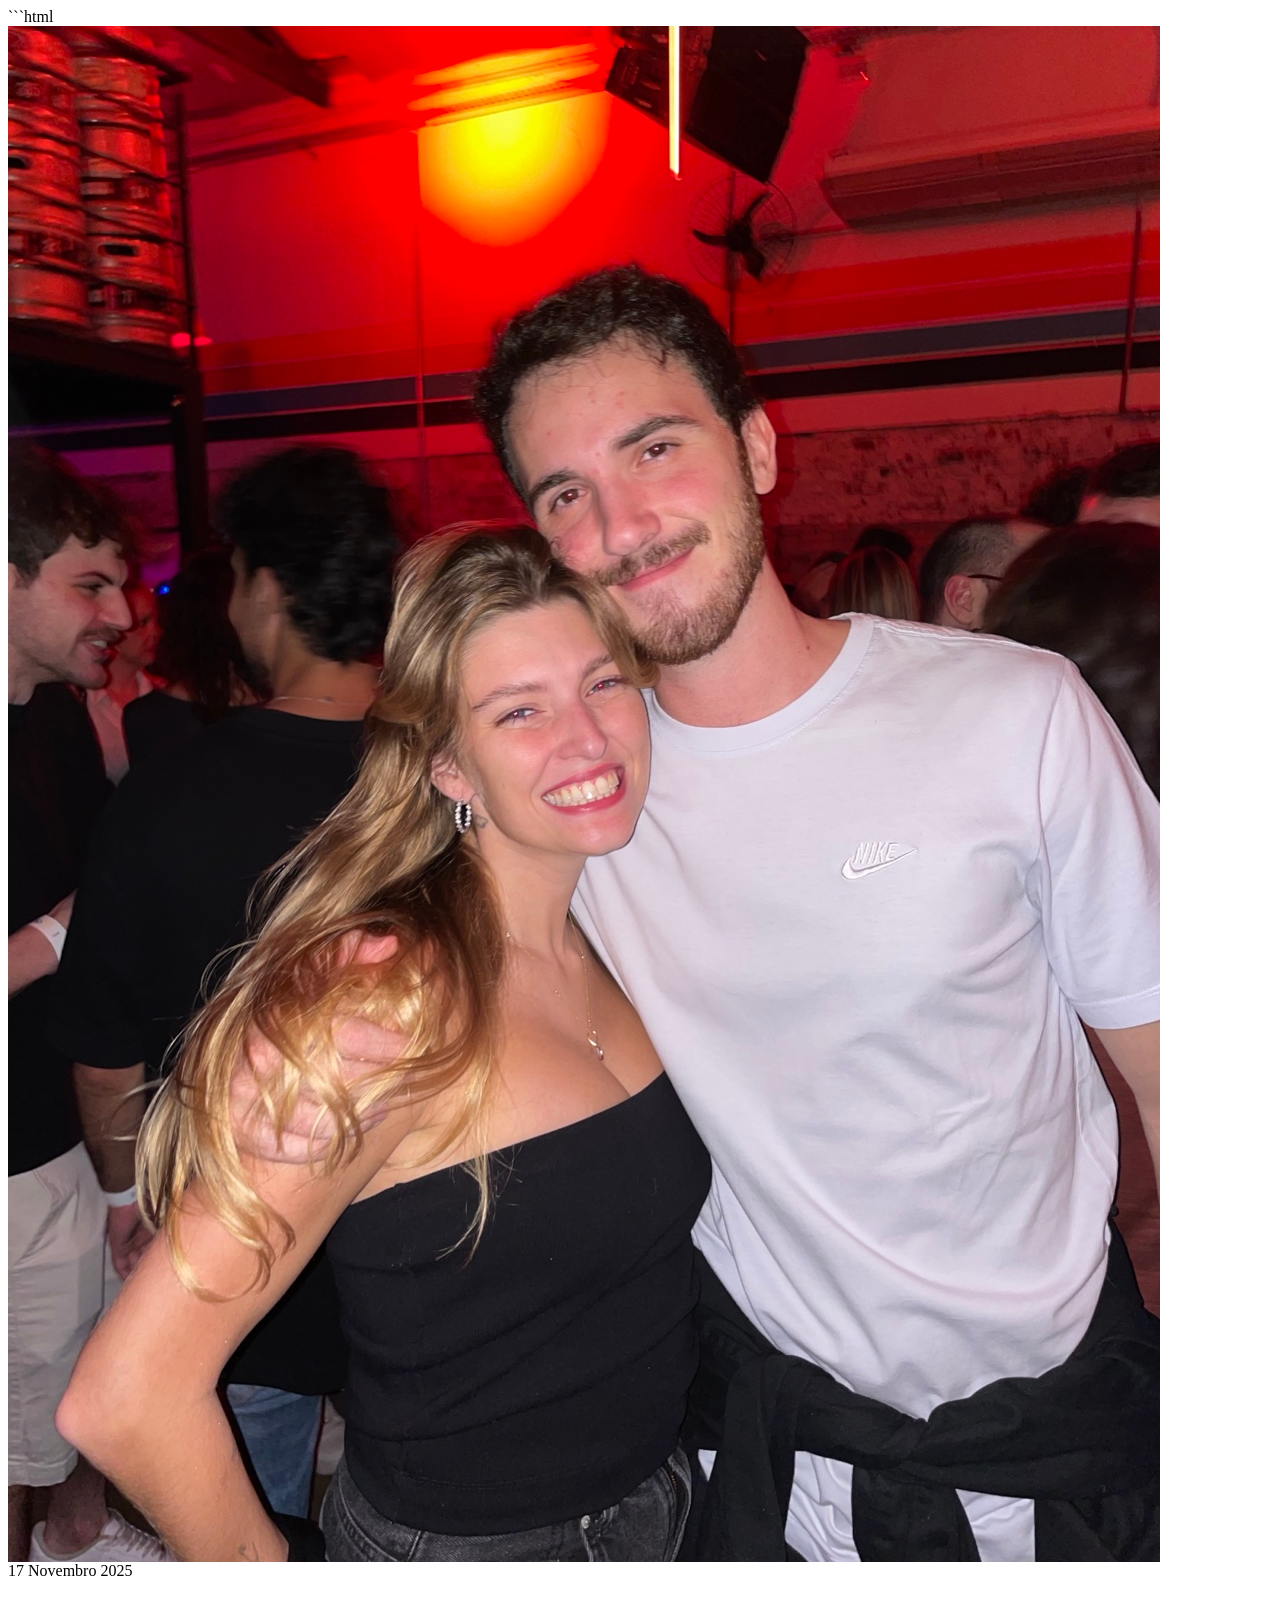
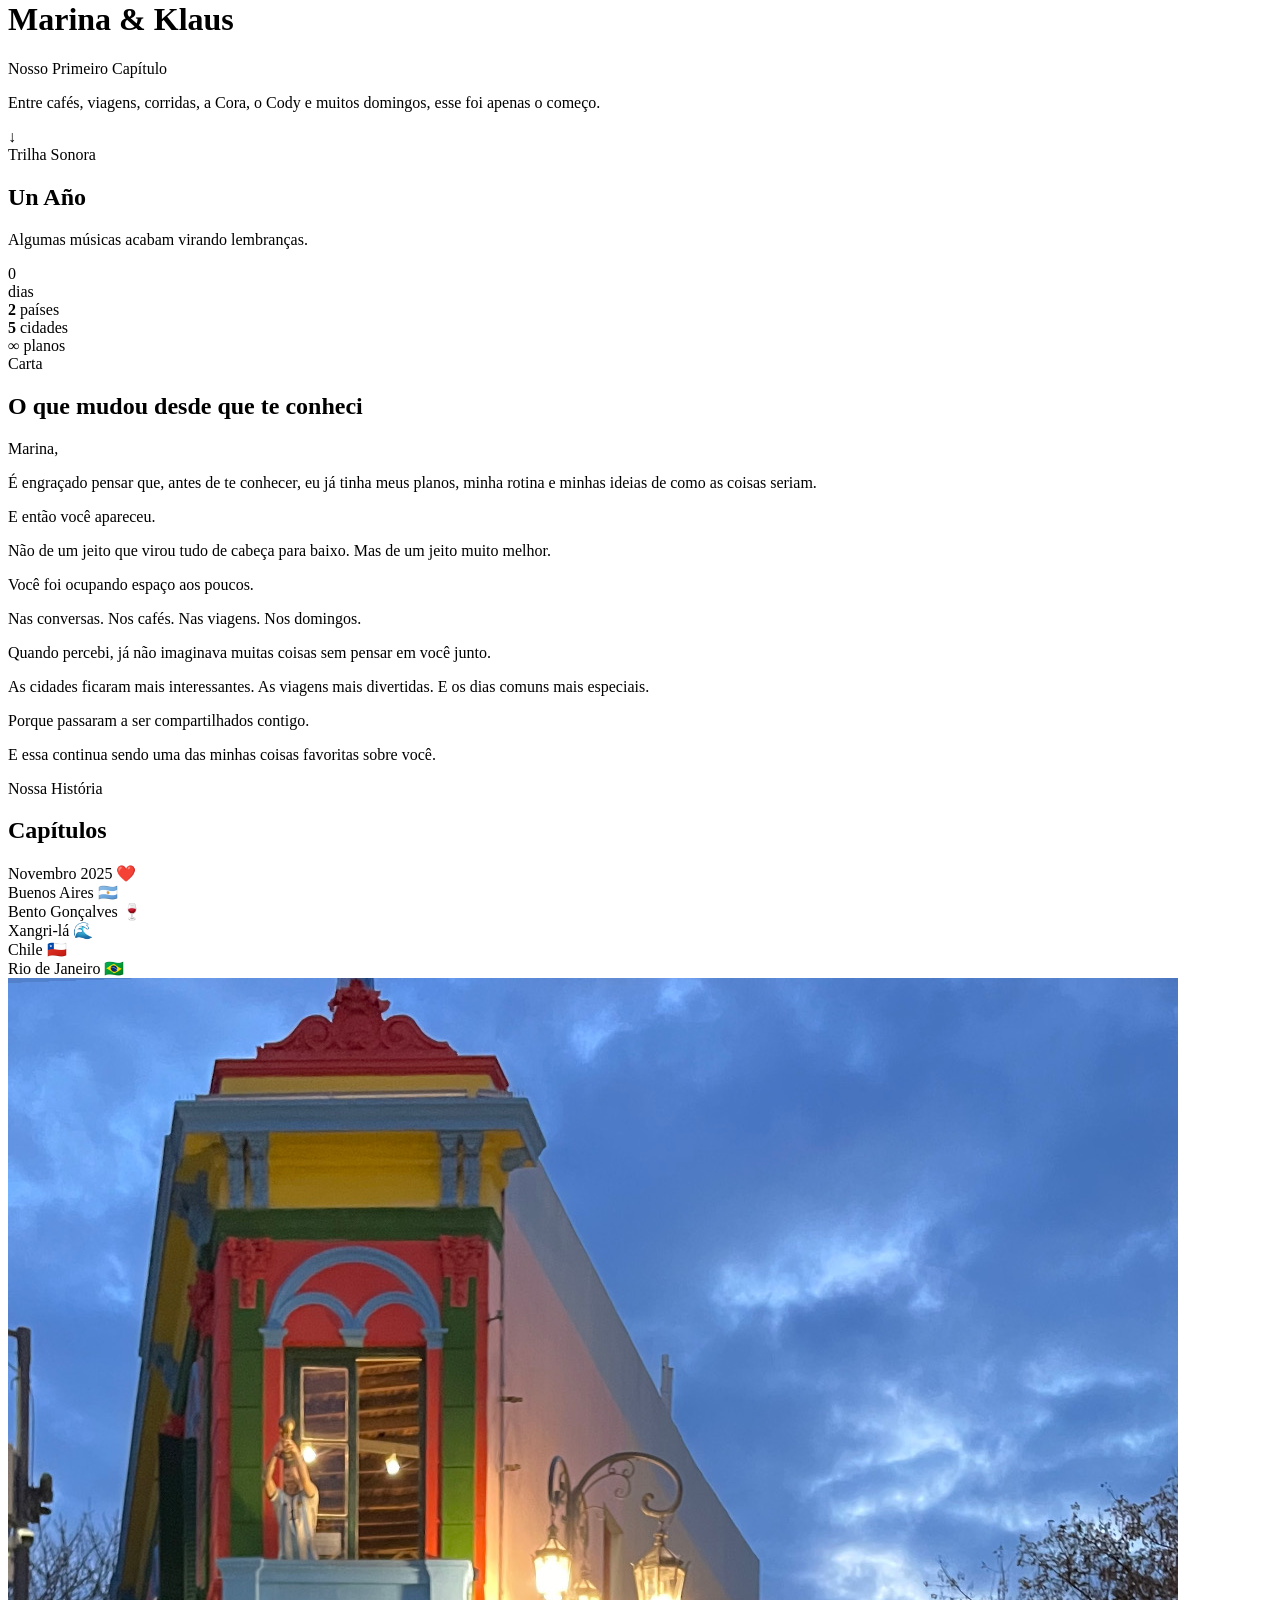
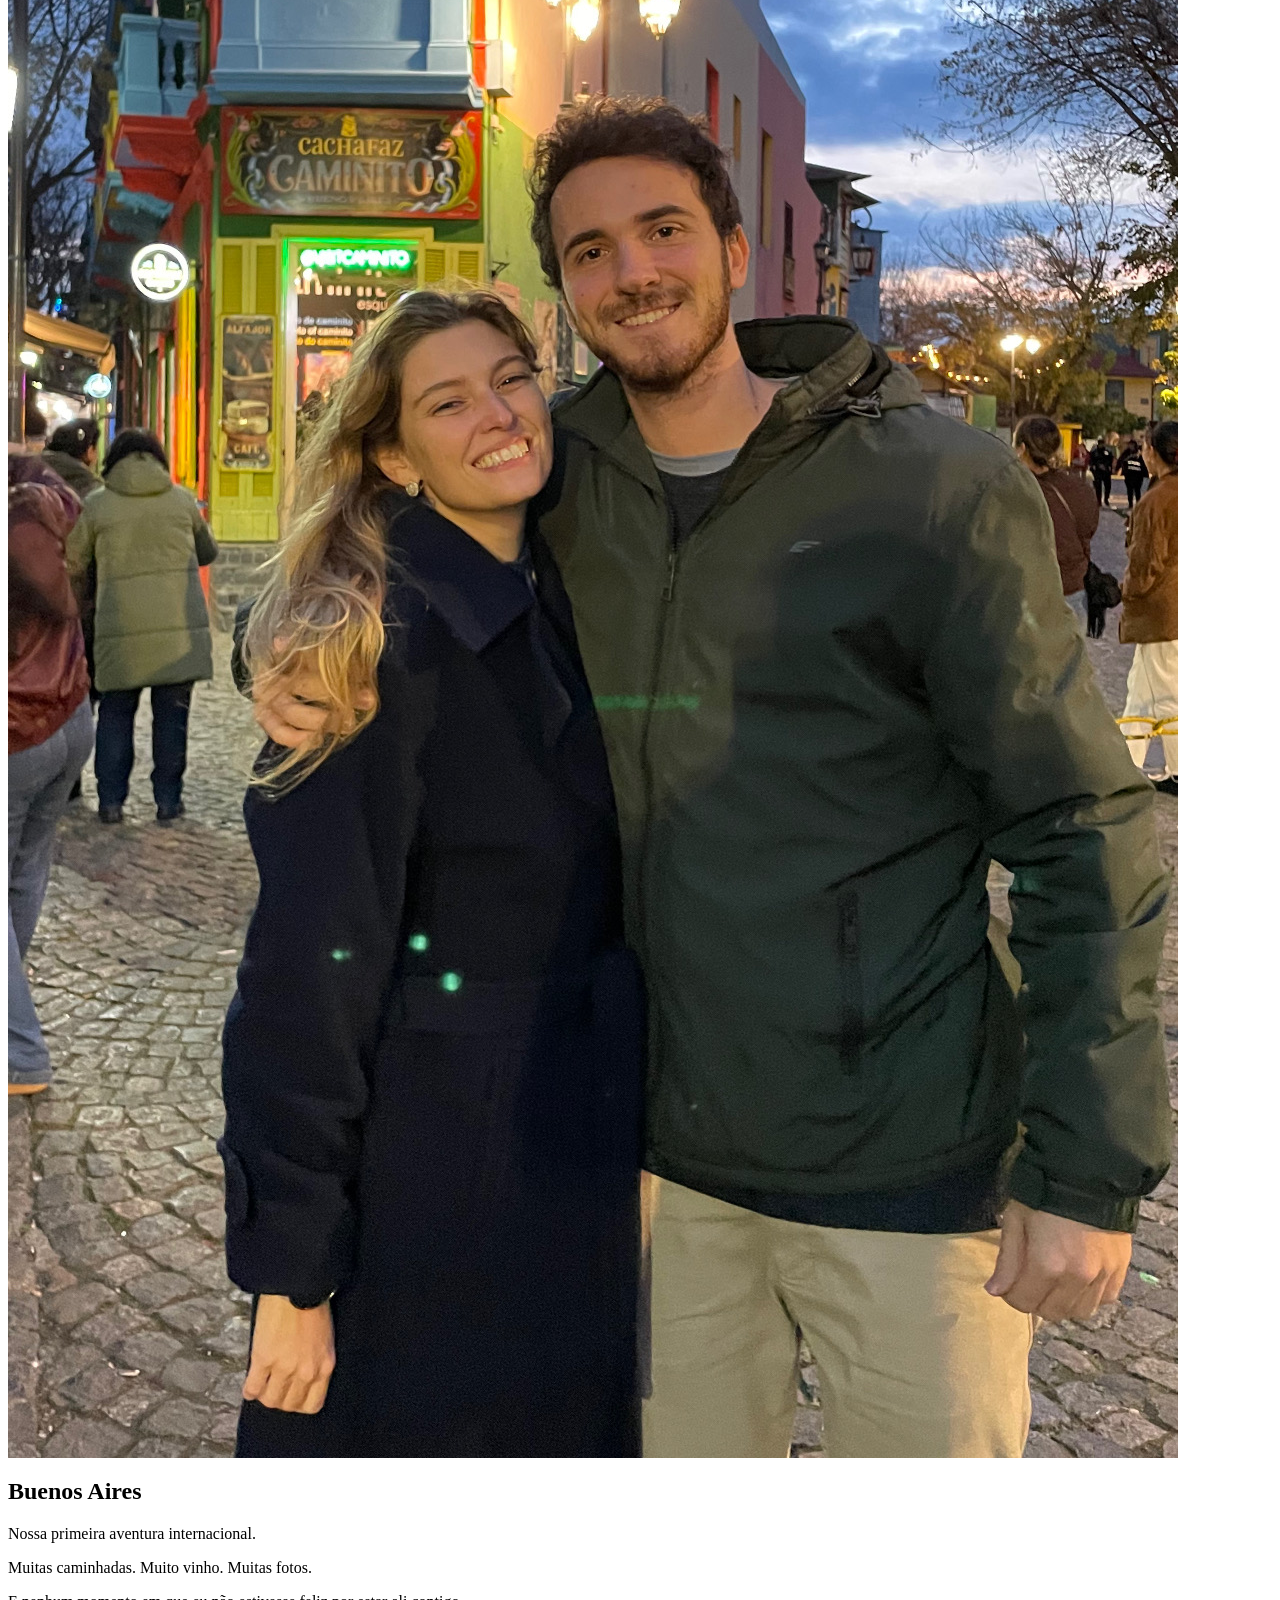
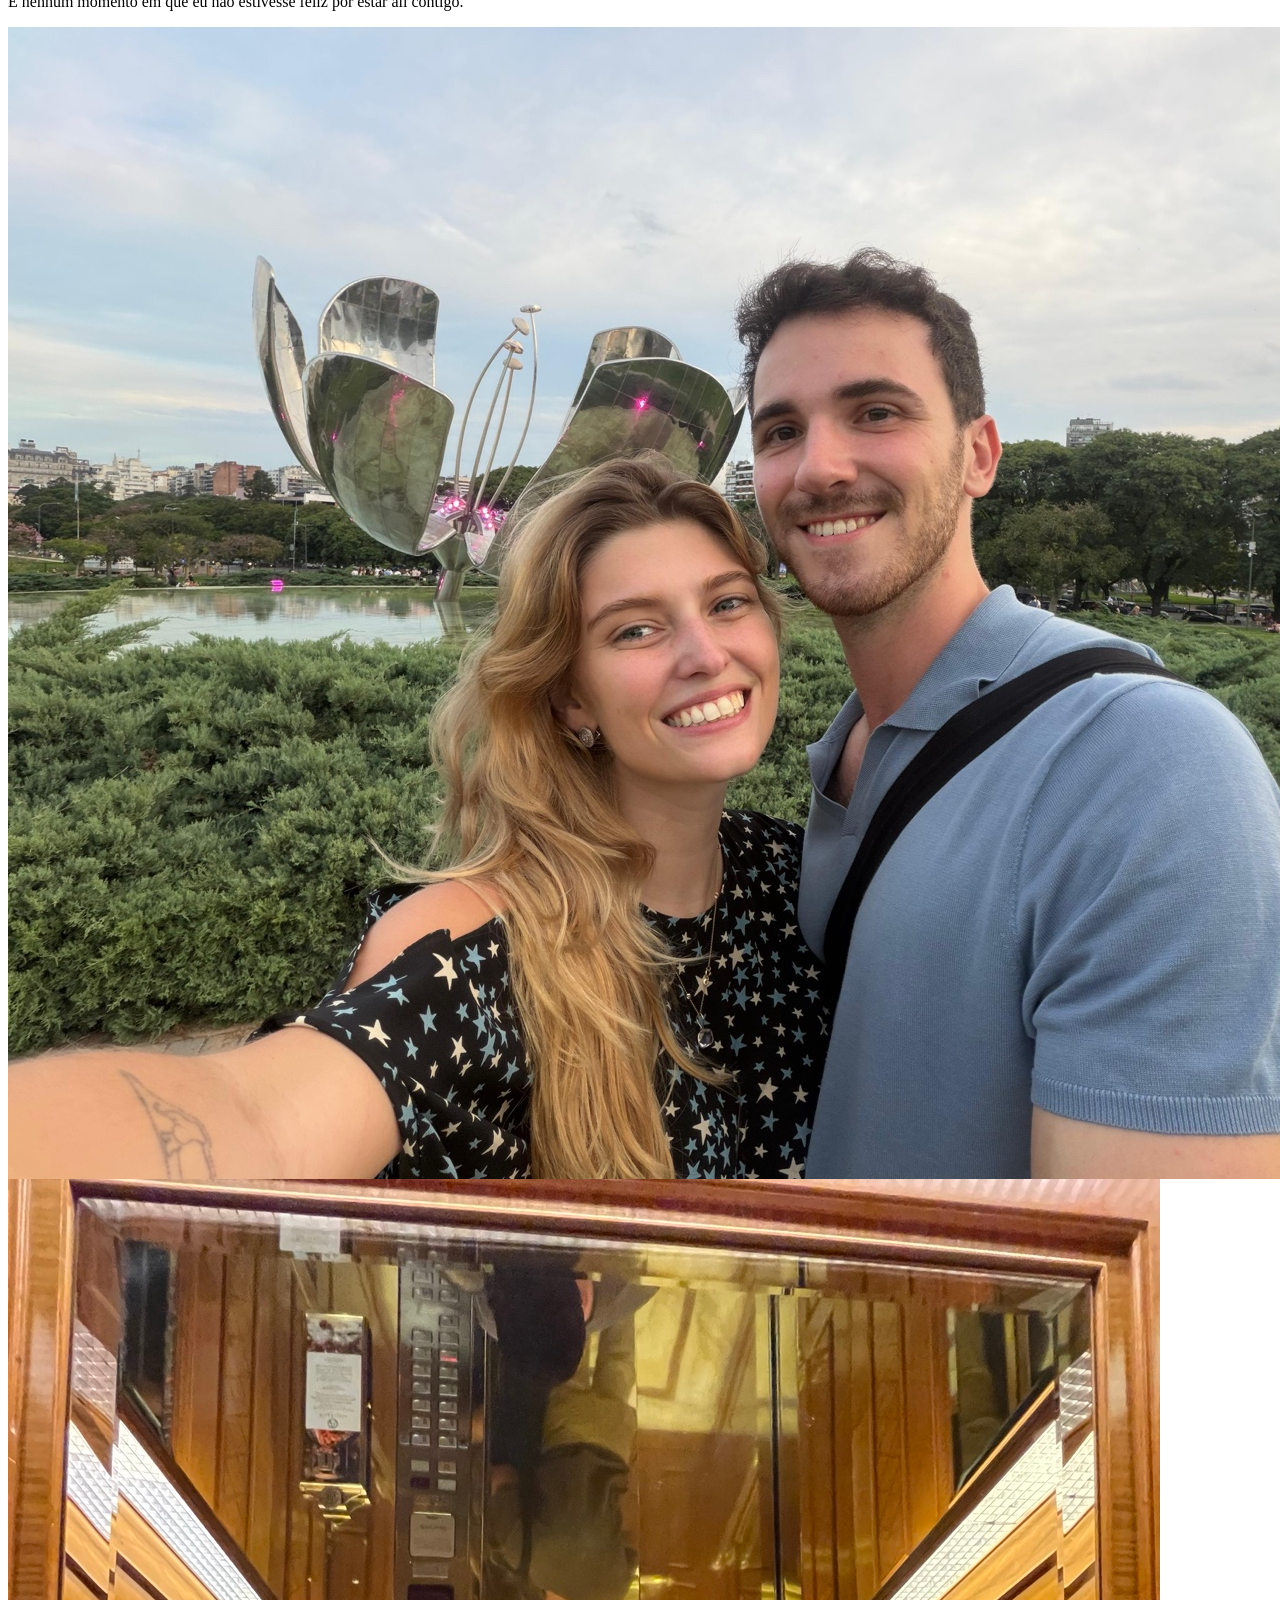
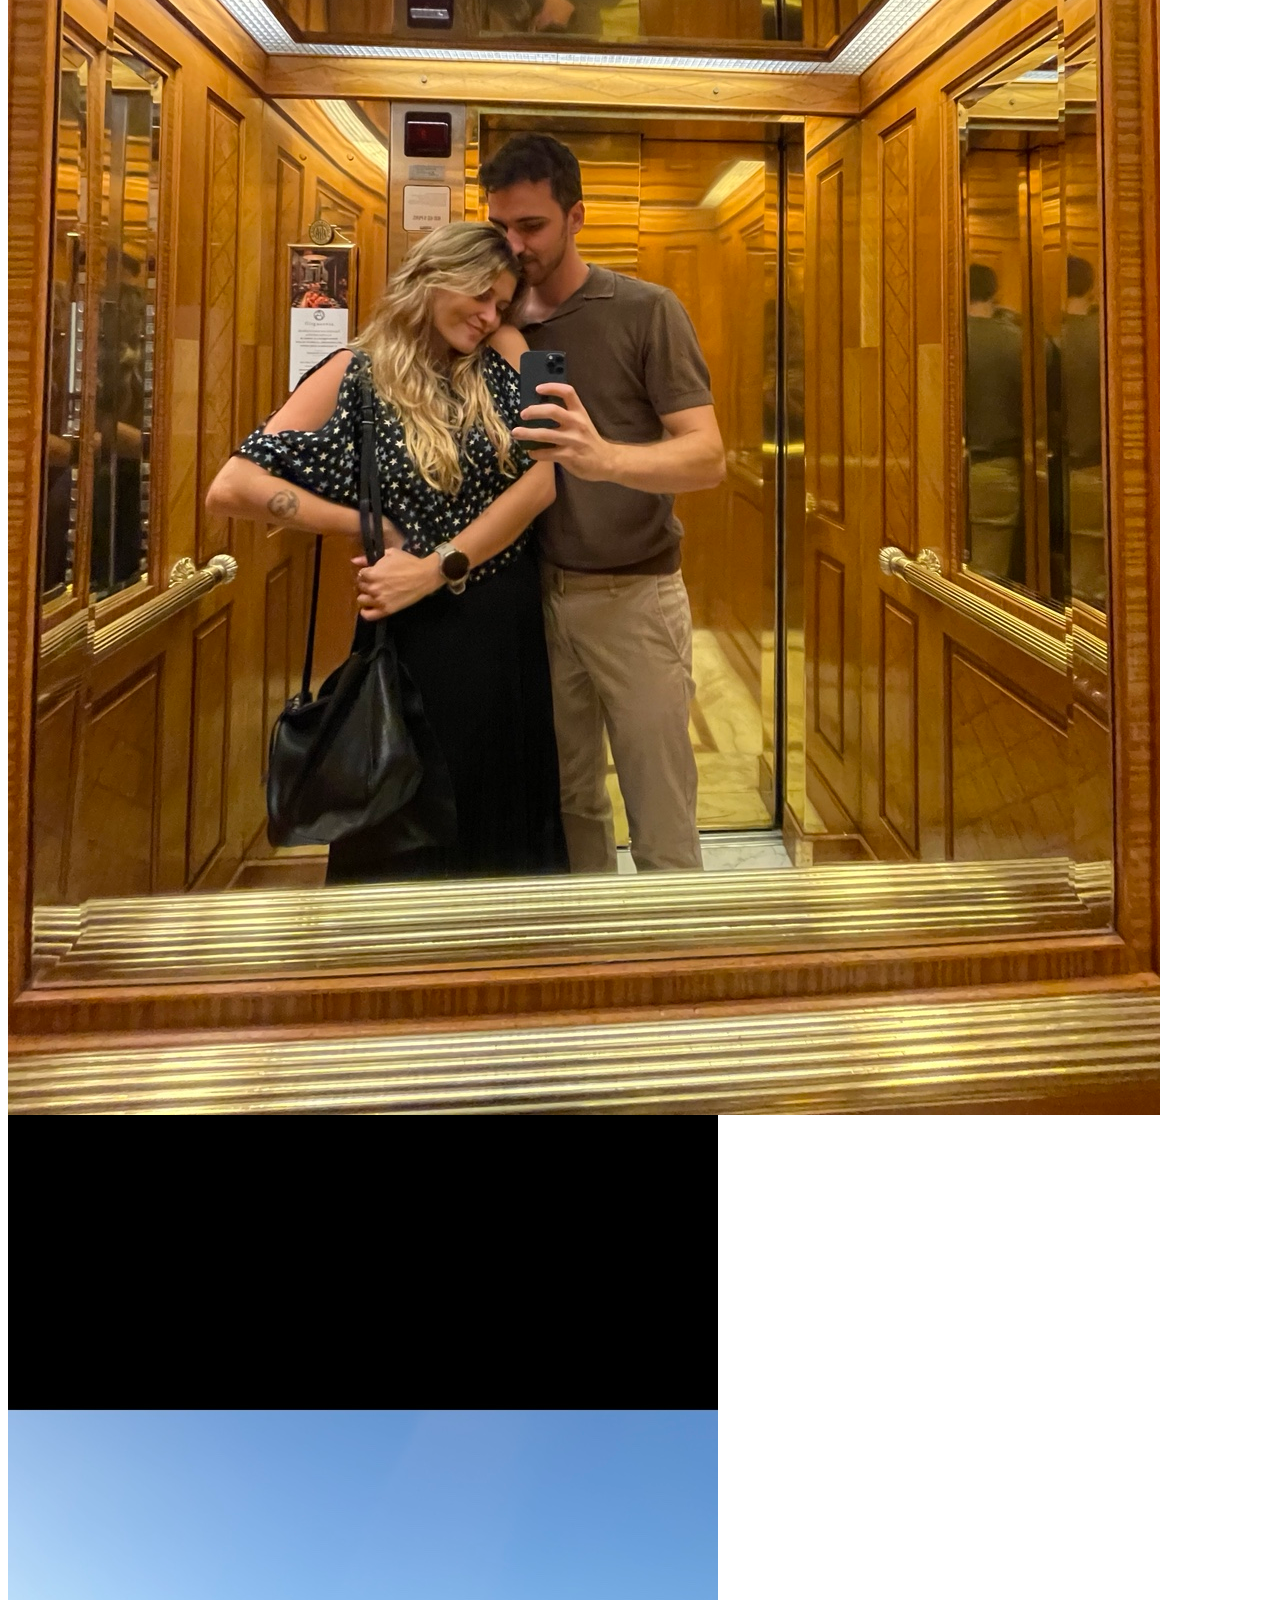
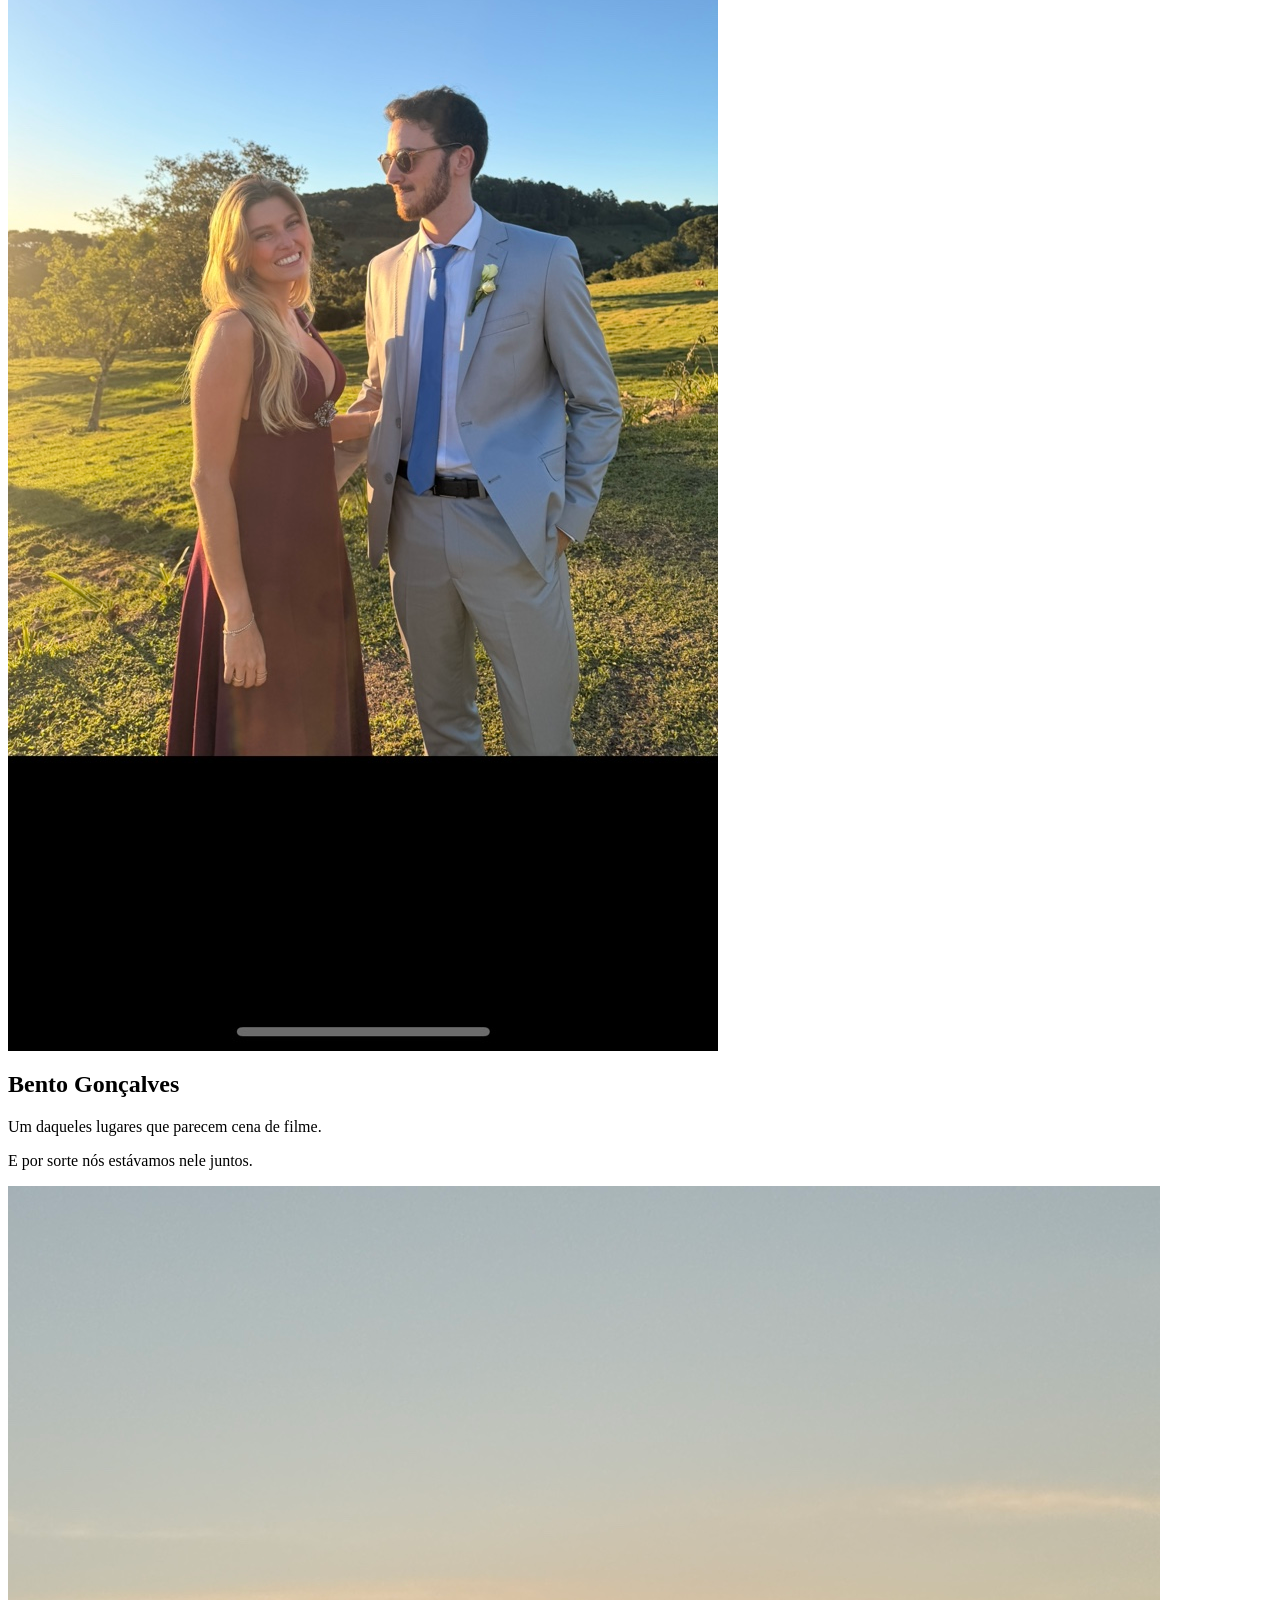
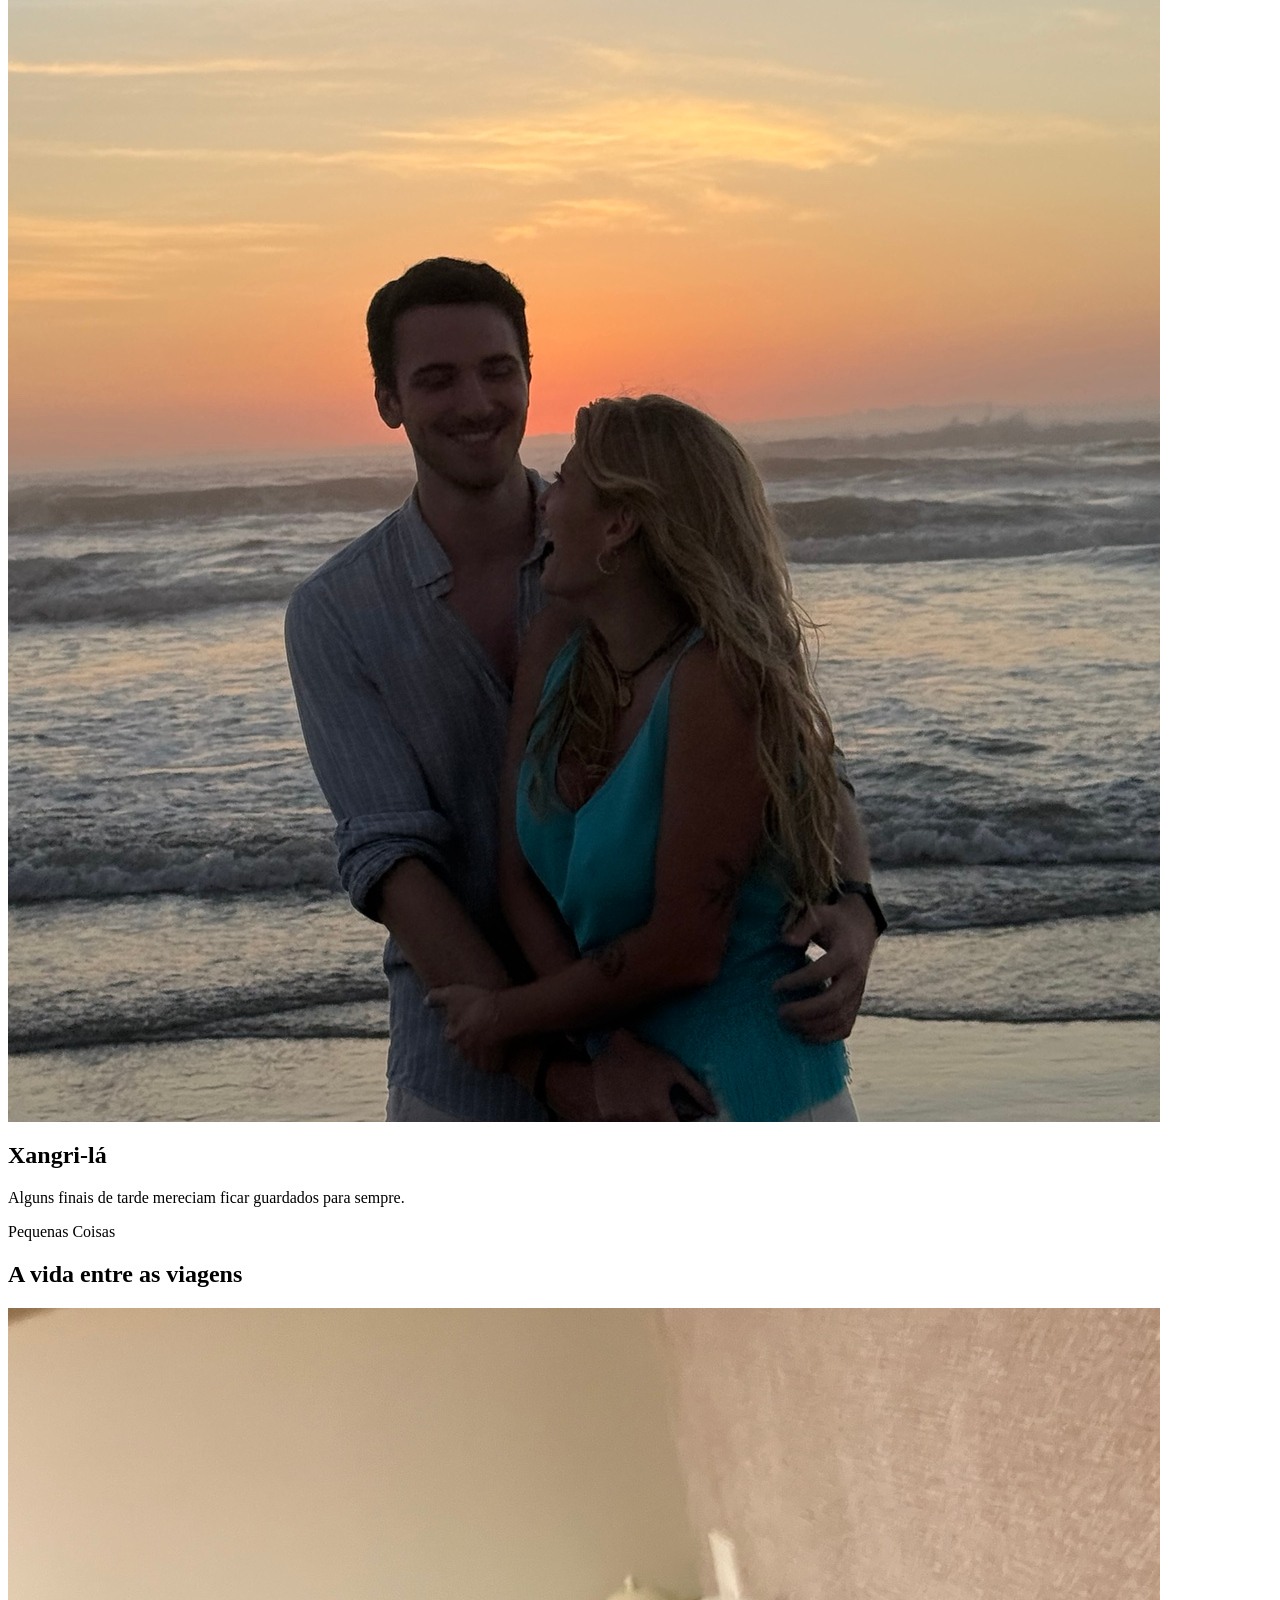
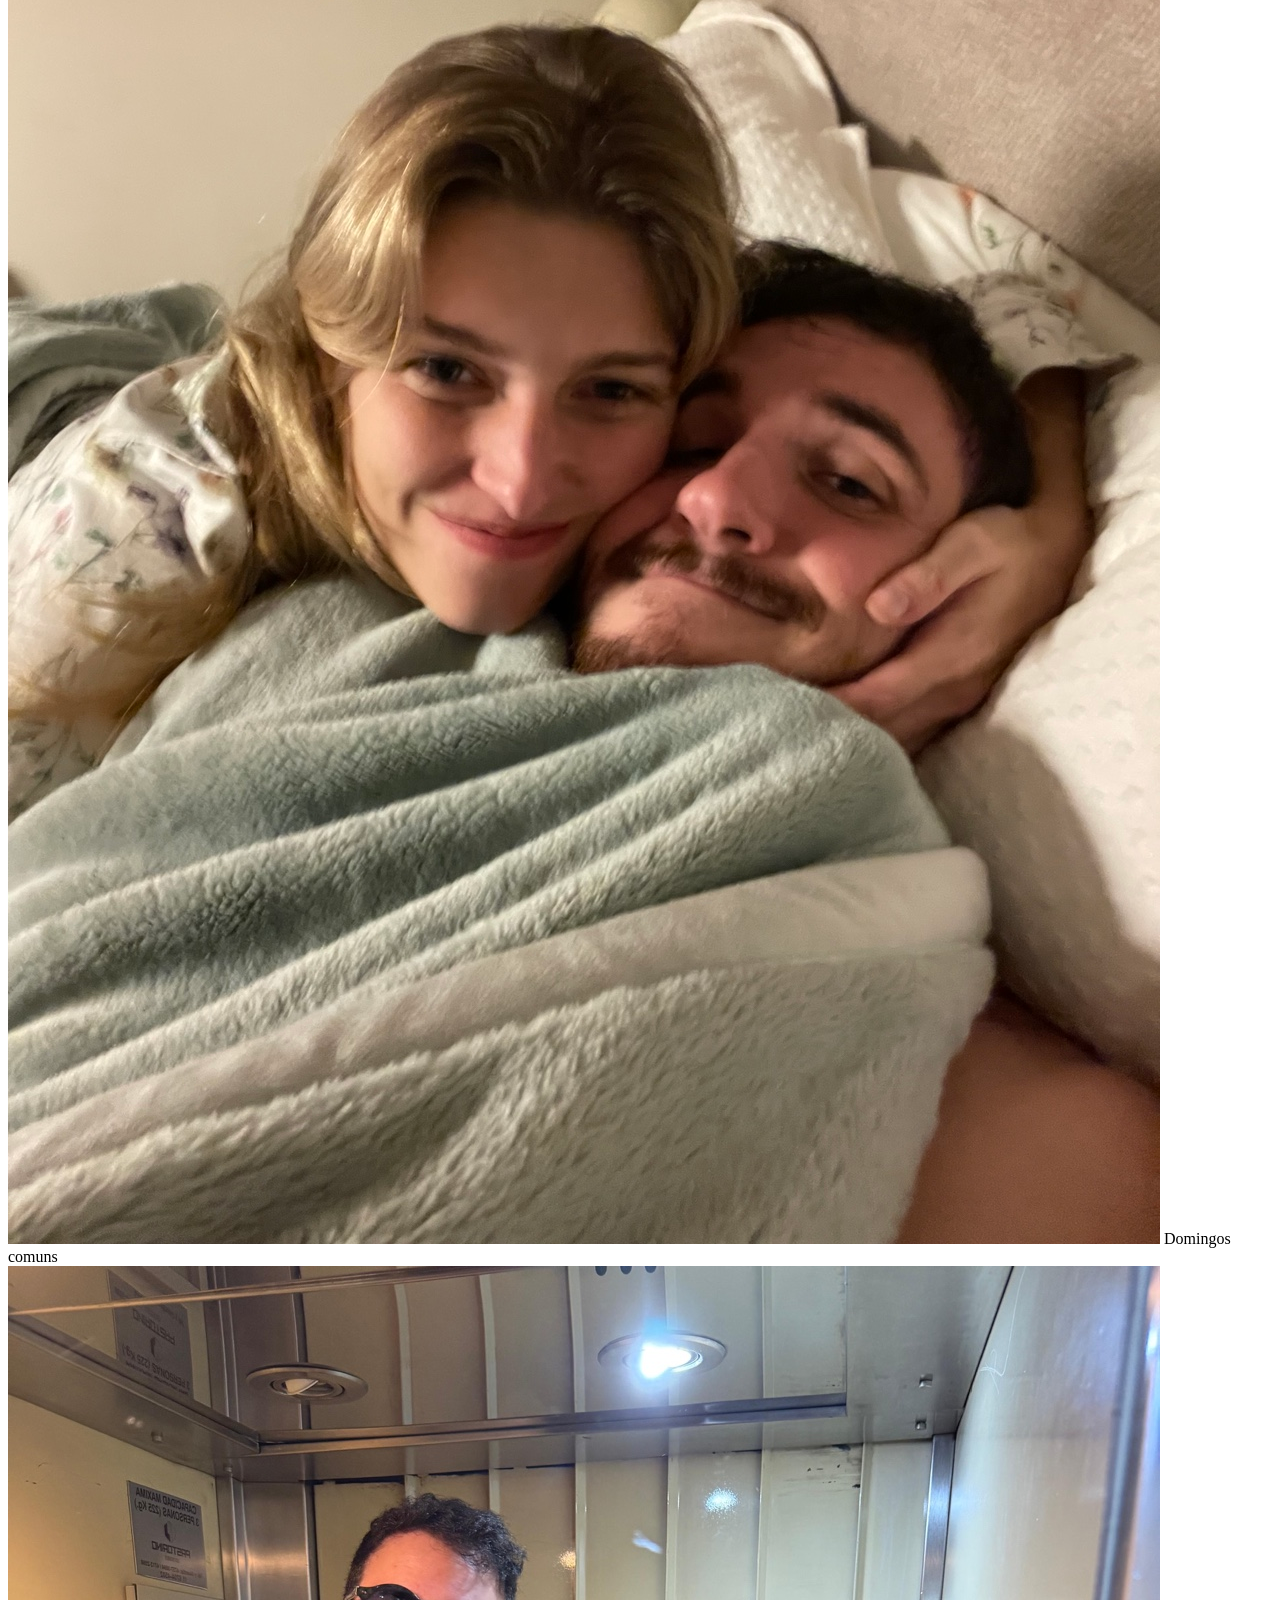
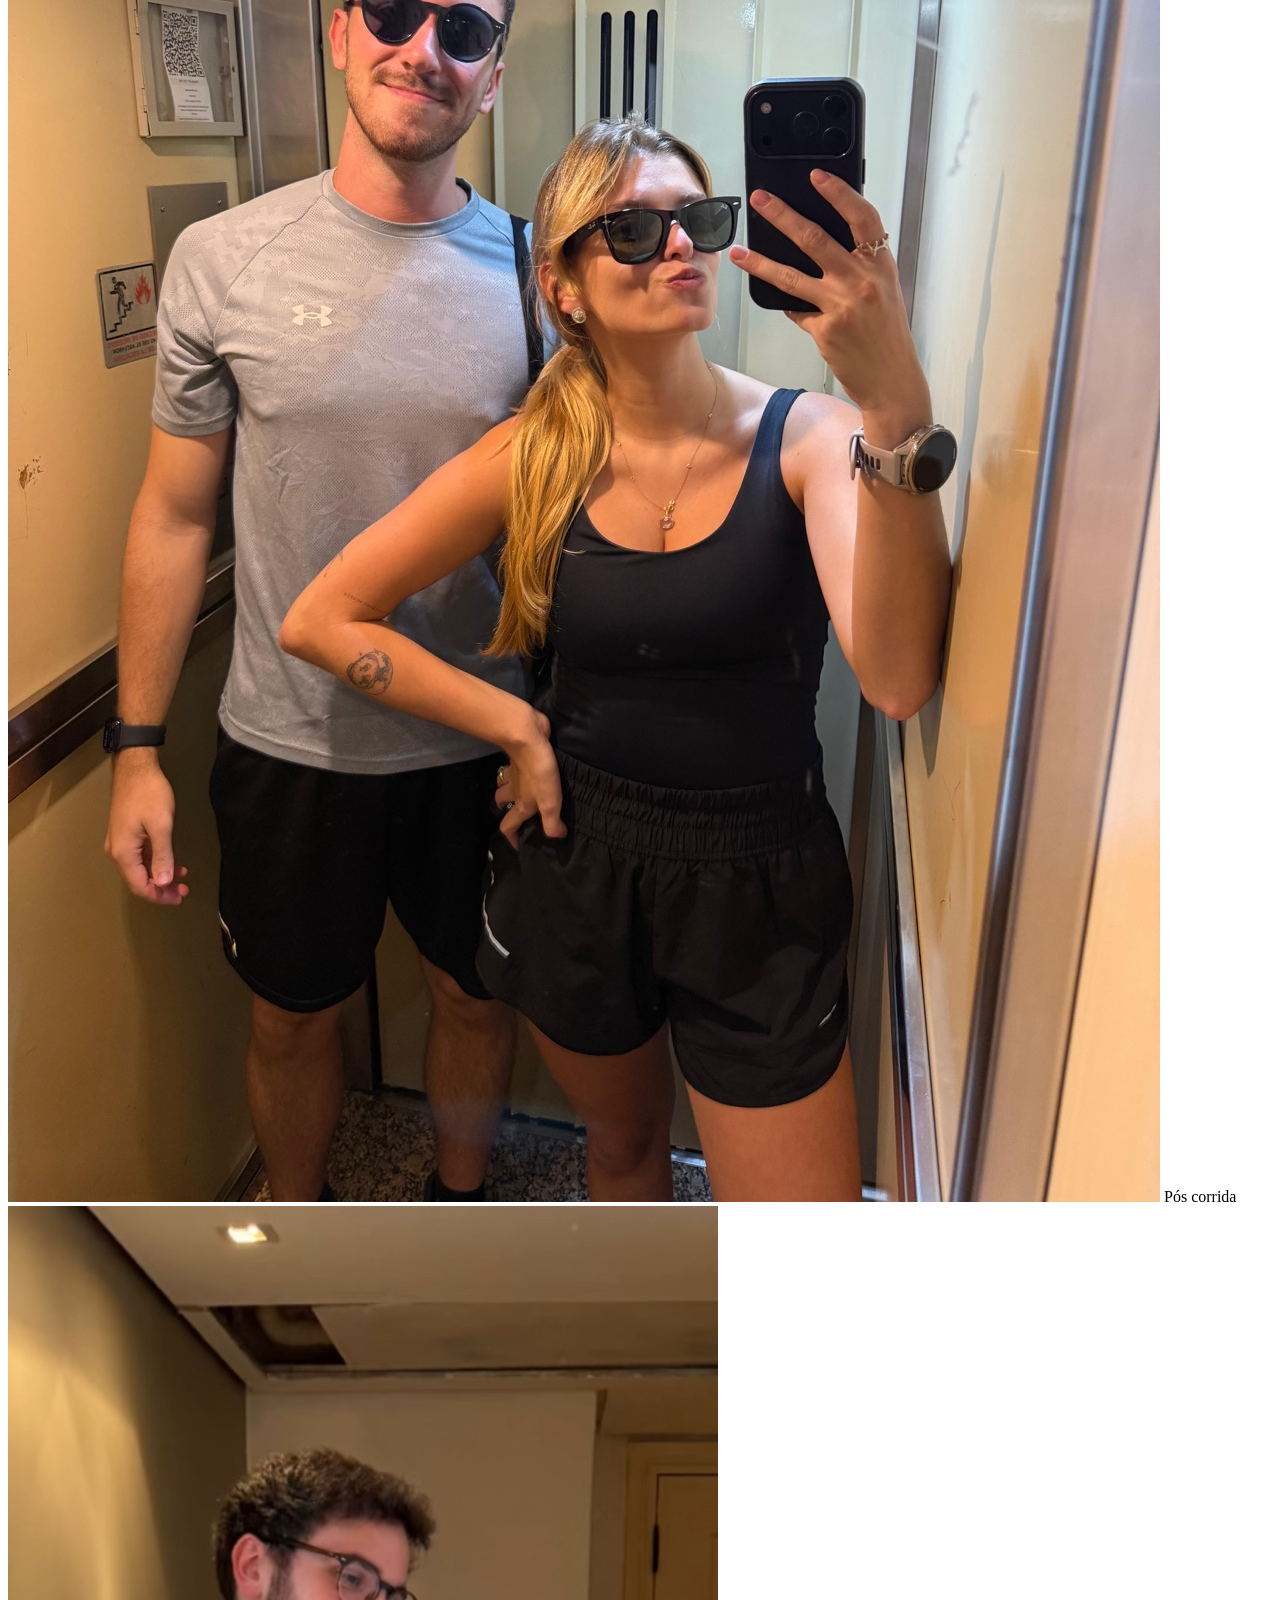
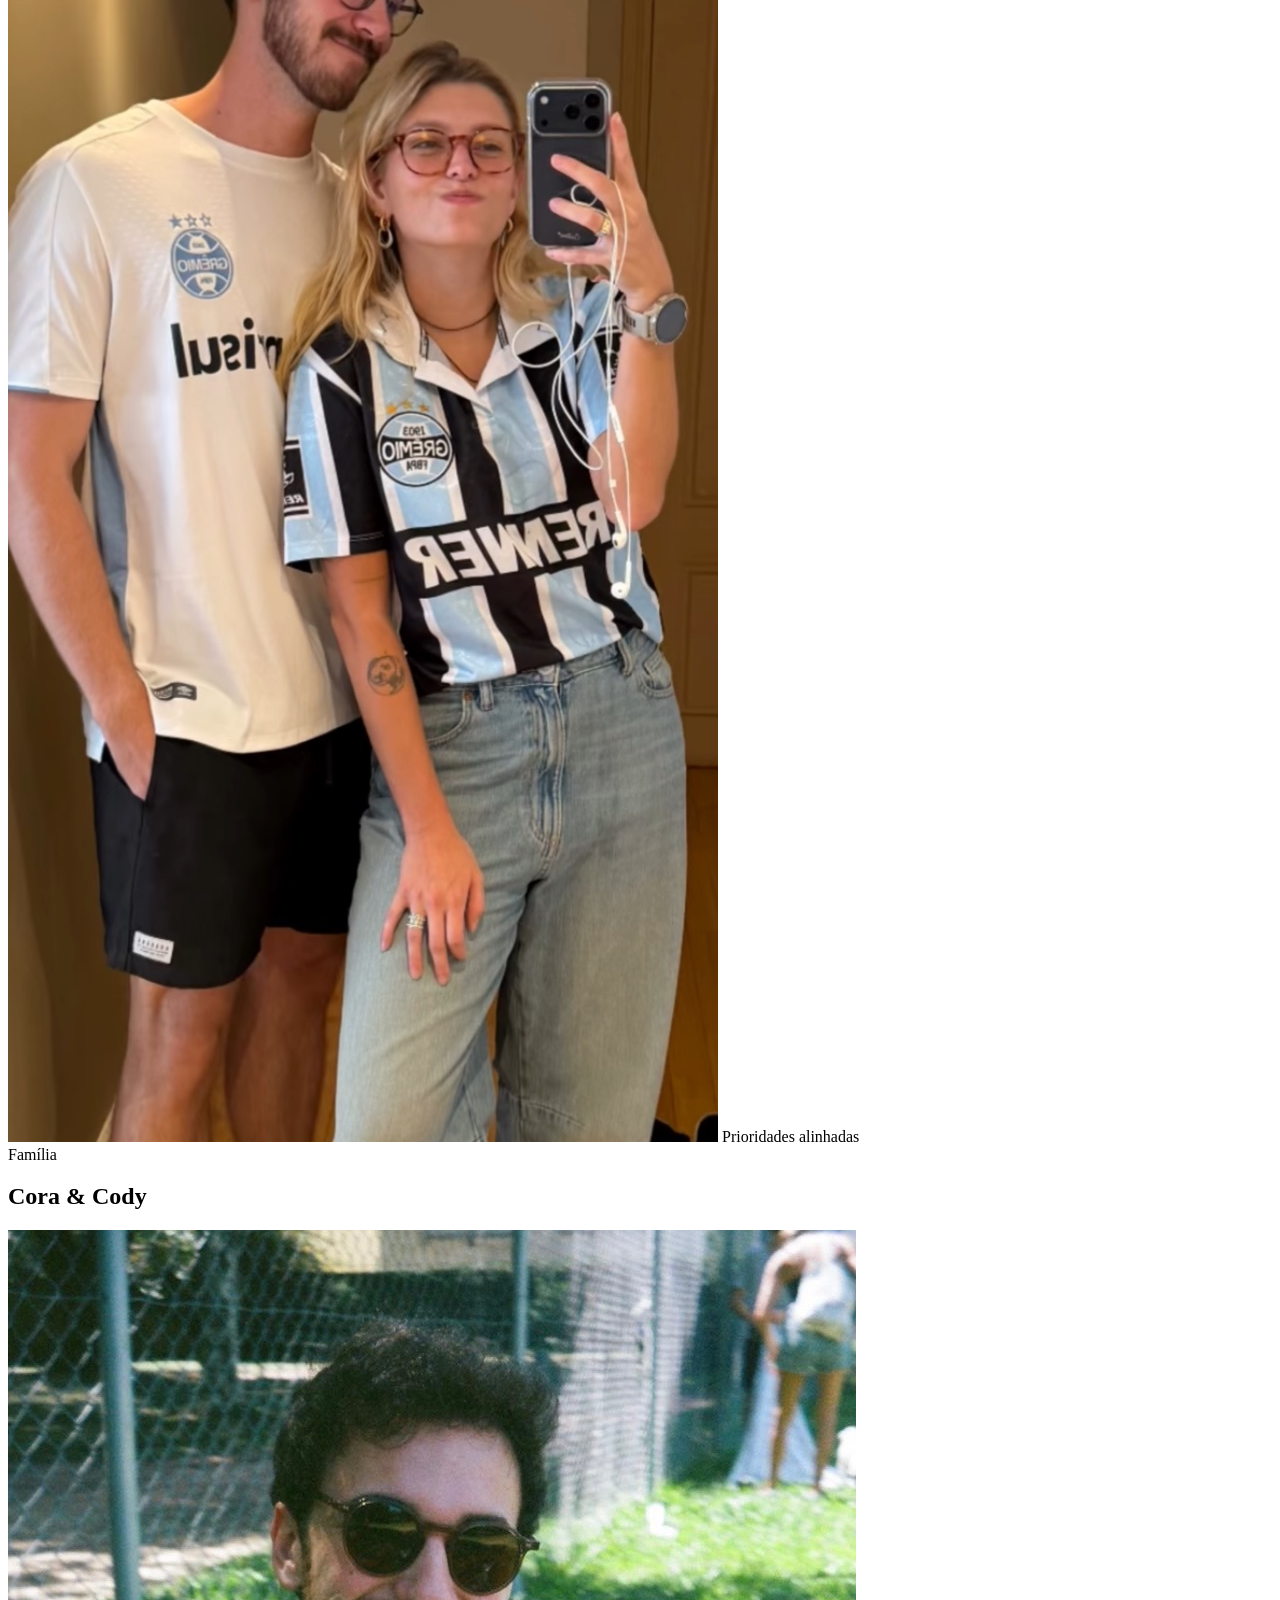
==== commit ef5eb07e: "index1.html" ====
--- a/index1.html
+++ b/index1.html
@@ -442,31 +442,33 @@
 
 <!-- FUTURO -->
 
-<section class="future-section">
-
-    <div class="future-card">
-
-        <h3>
-            🇨🇱 Chile
-        </h3>
-
-        <p>
-            Julho 2026
-        </p>
-
-    </div>
-
-    <div class="future-card">
-
-        <h3>
-            🇧🇷 Rio de Janeiro
-        </h3>
-
-        <p>
-            Setembro 2026
-        </p>
-
-    </div>
+<div class="future-card">
+
+    <h3>🇨🇱 Chile</h3>
+
+    <p>
+        Julho 2026
+    </p>
+
+    <span>
+        Faltam <strong id="diasChile"></strong> dias
+    </span>
+
+</div>
+
+<div class="future-card">
+
+    <h3>🇧🇷 Rio de Janeiro</h3>
+
+    <p>
+        Setembro 2026
+    </p>
+
+    <span>
+        Faltam <strong id="diasRio"></strong> dias
+    </span>
+
+</div>
 
 </section>
 
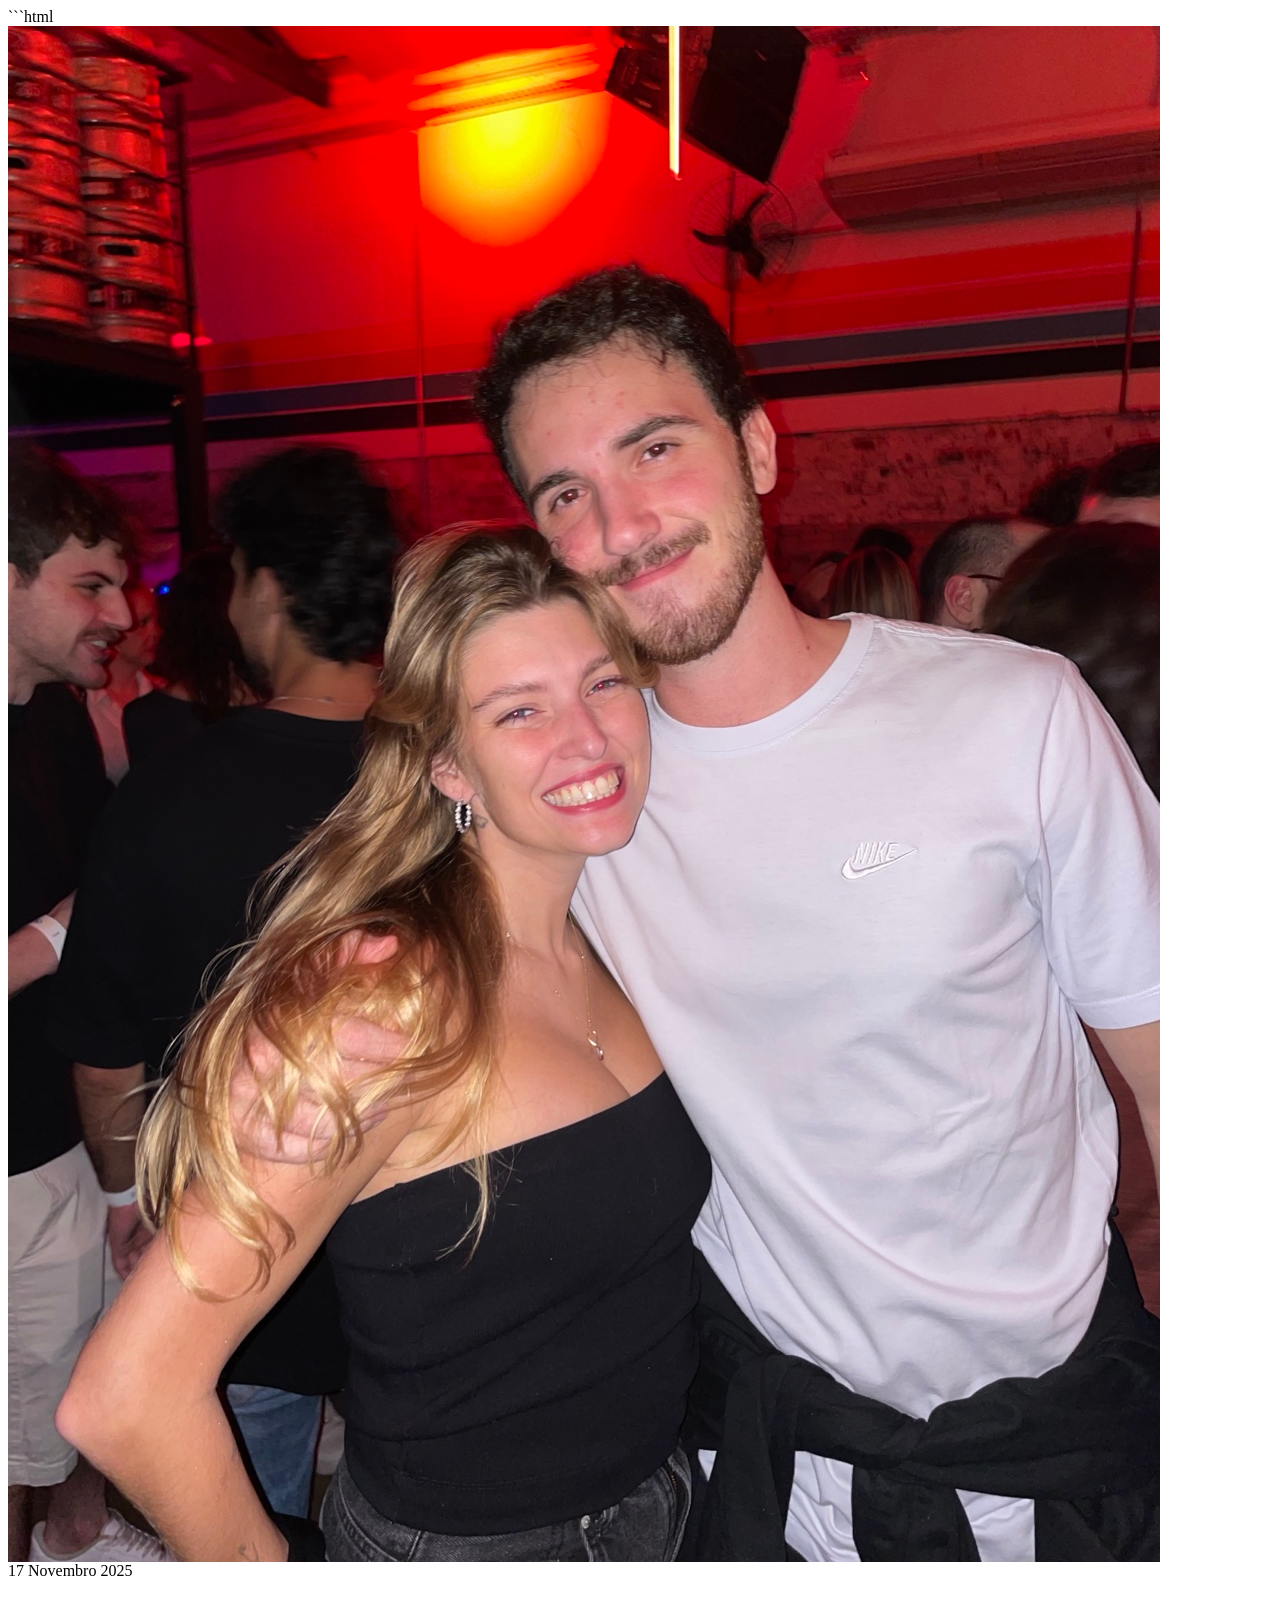
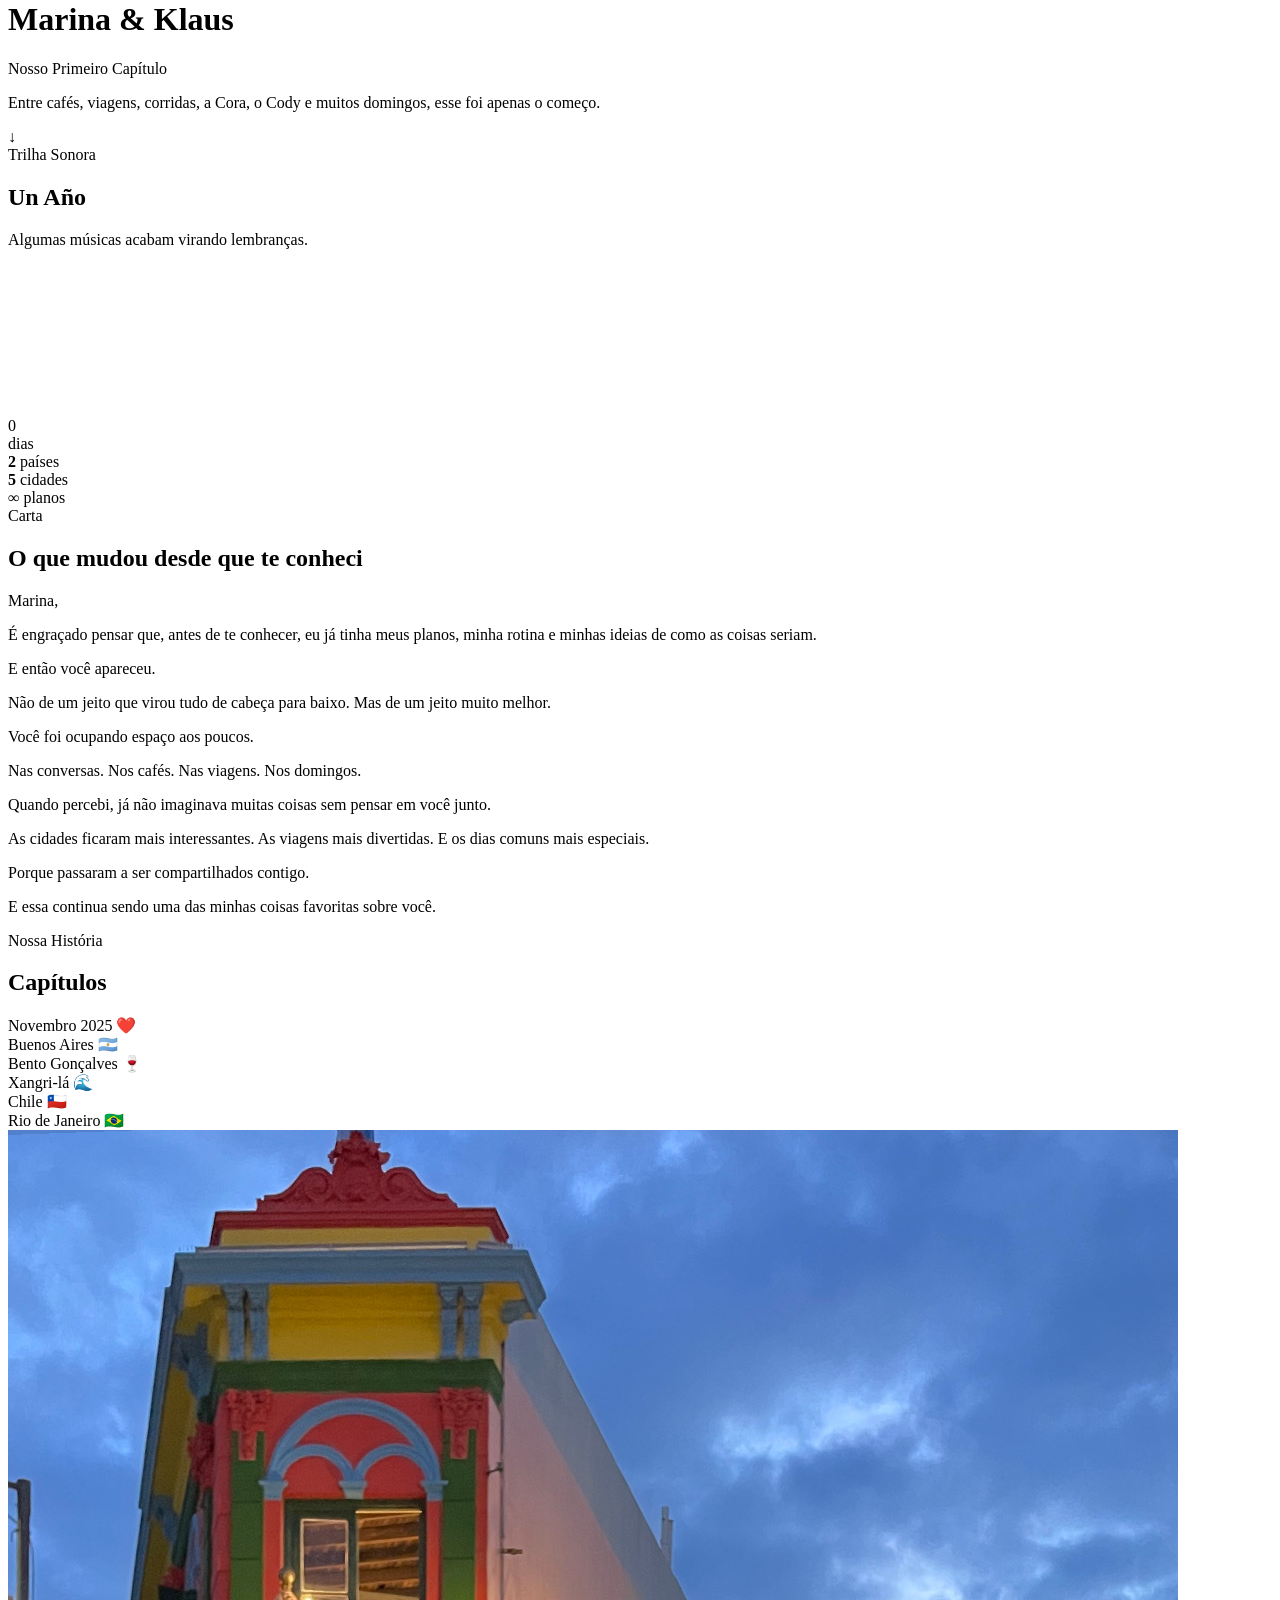
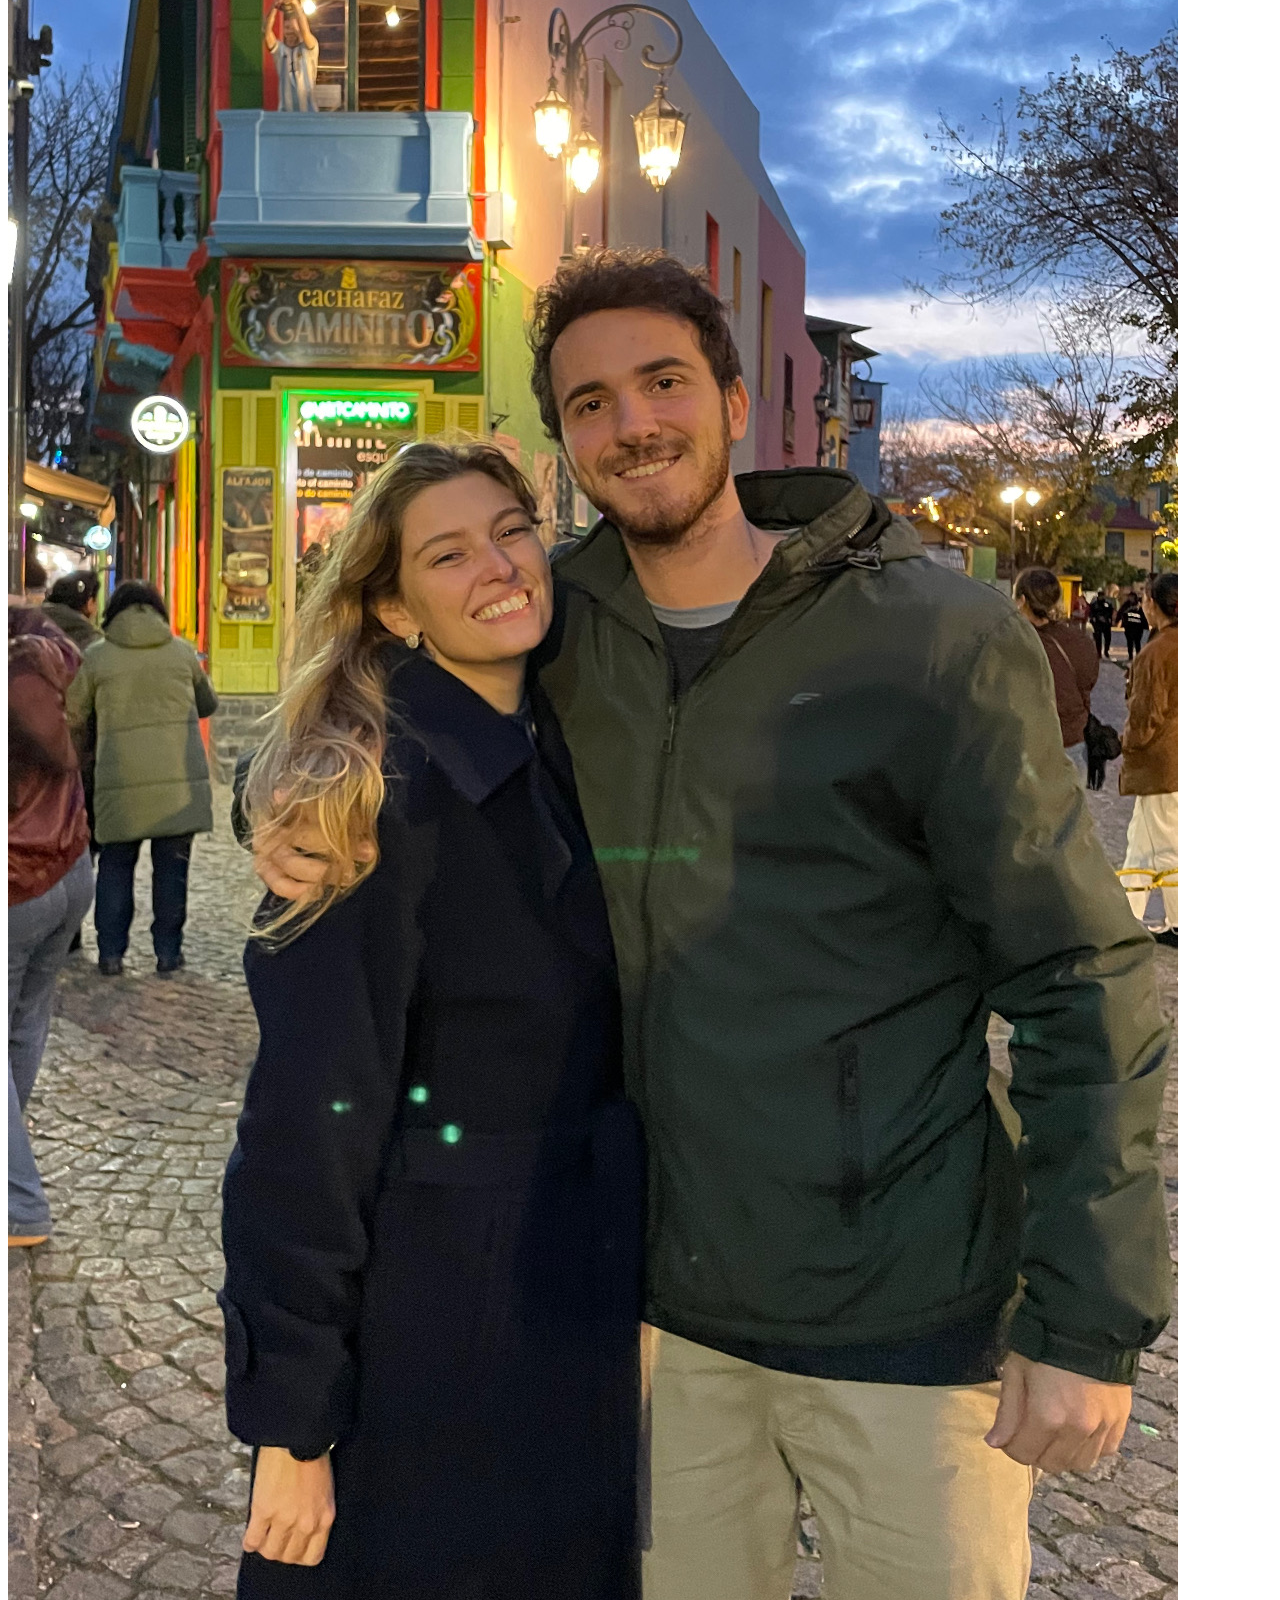
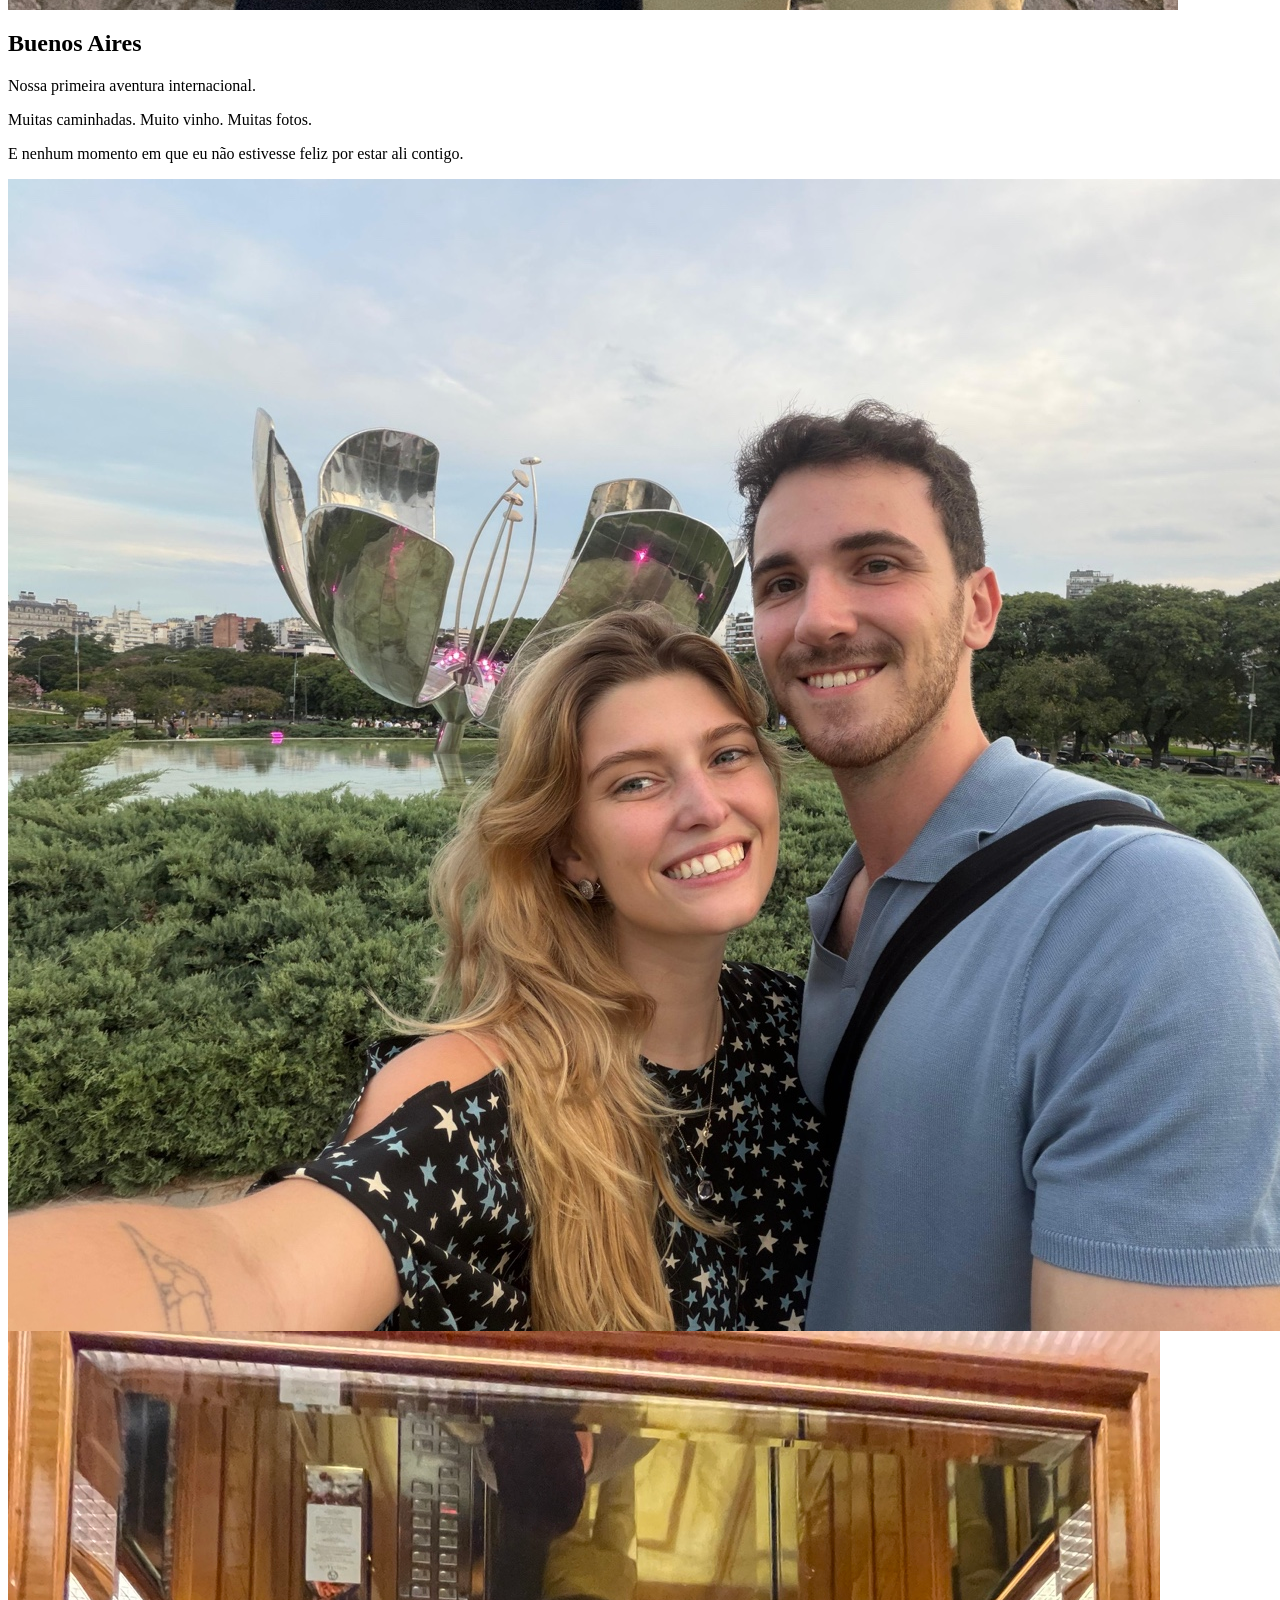
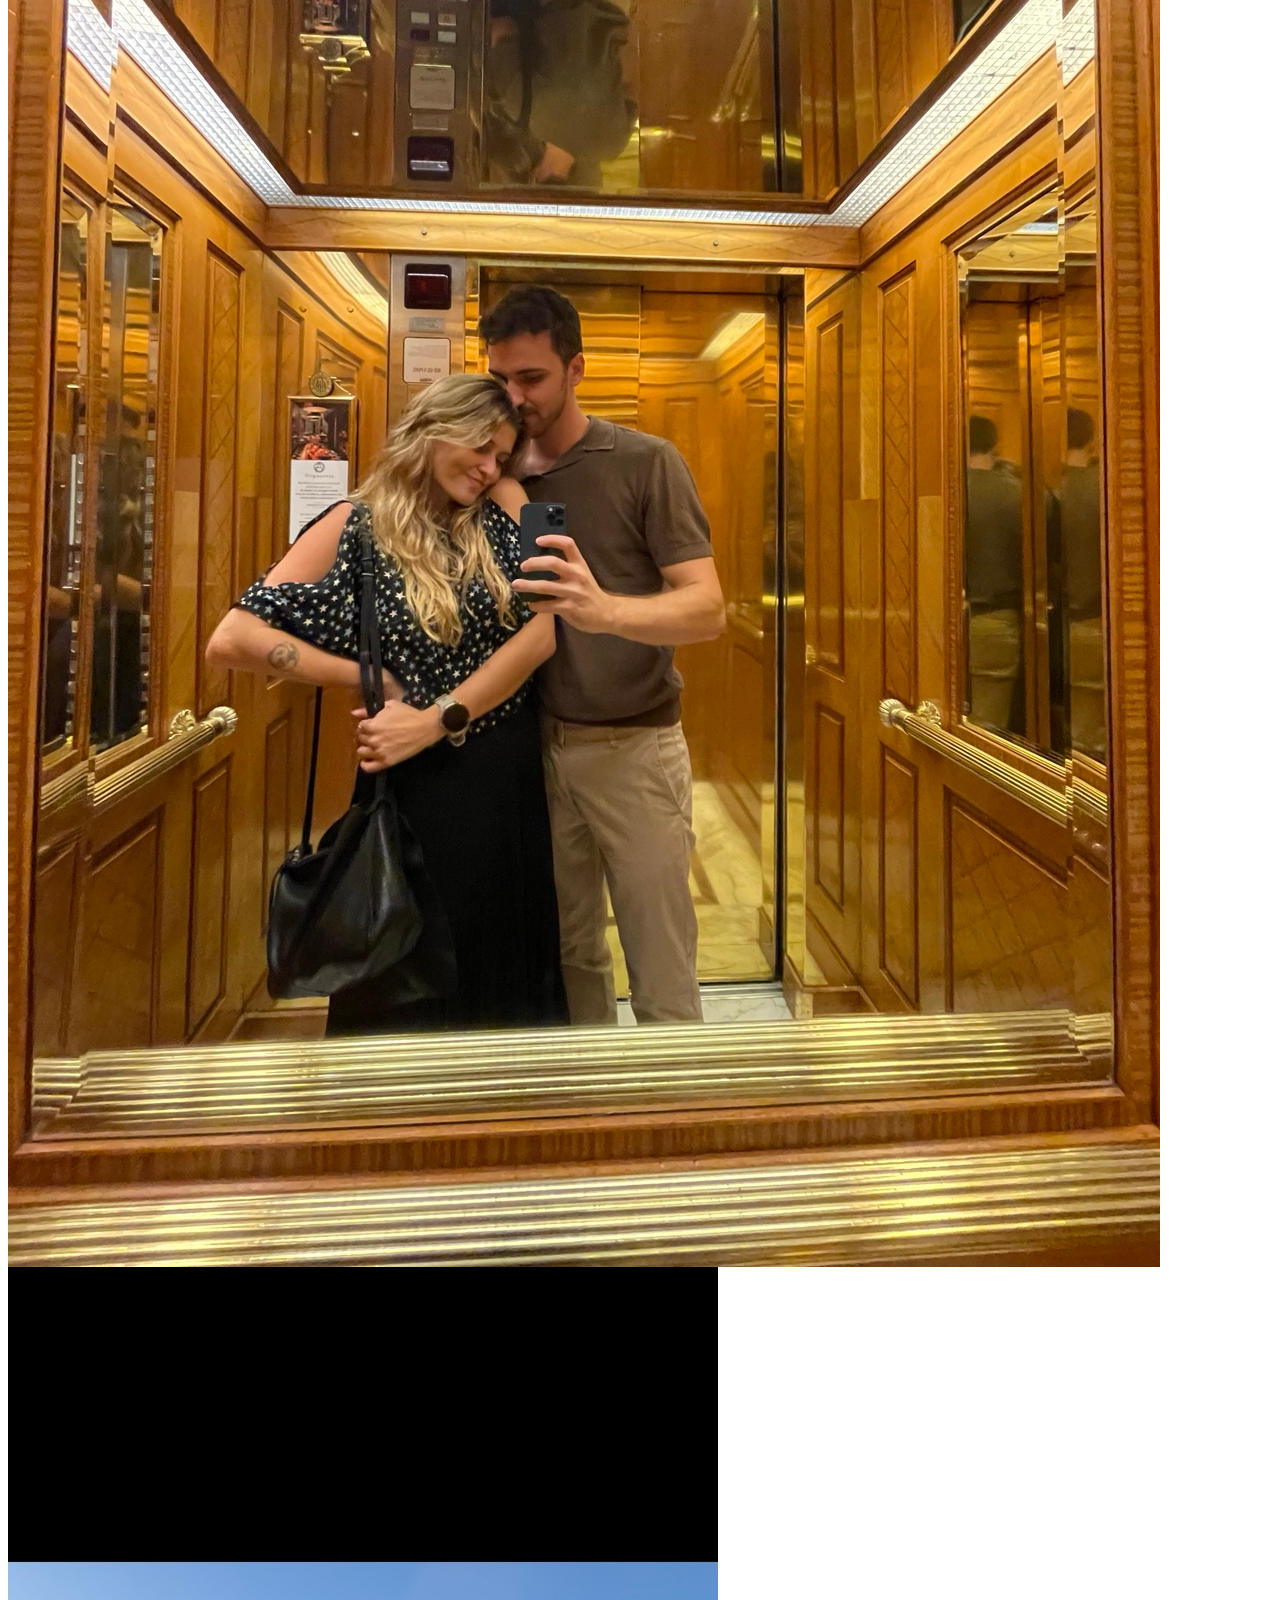
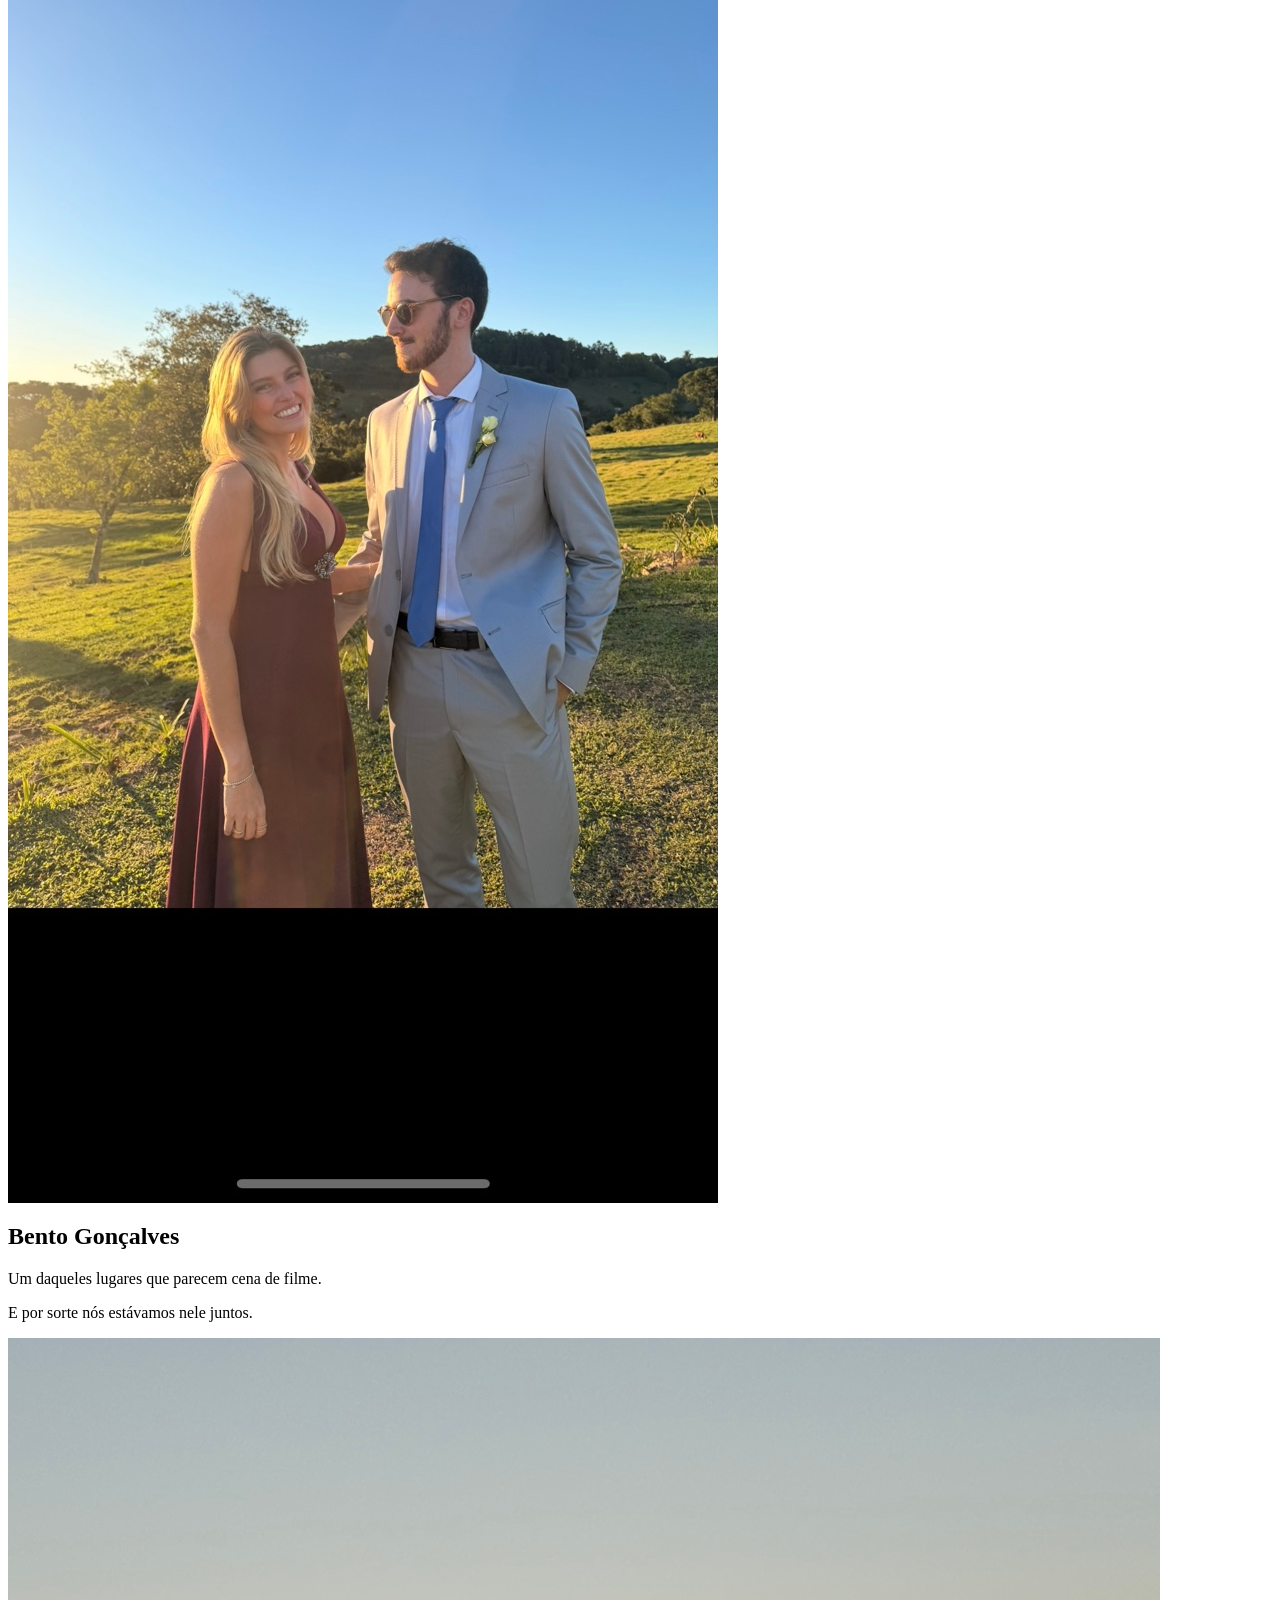
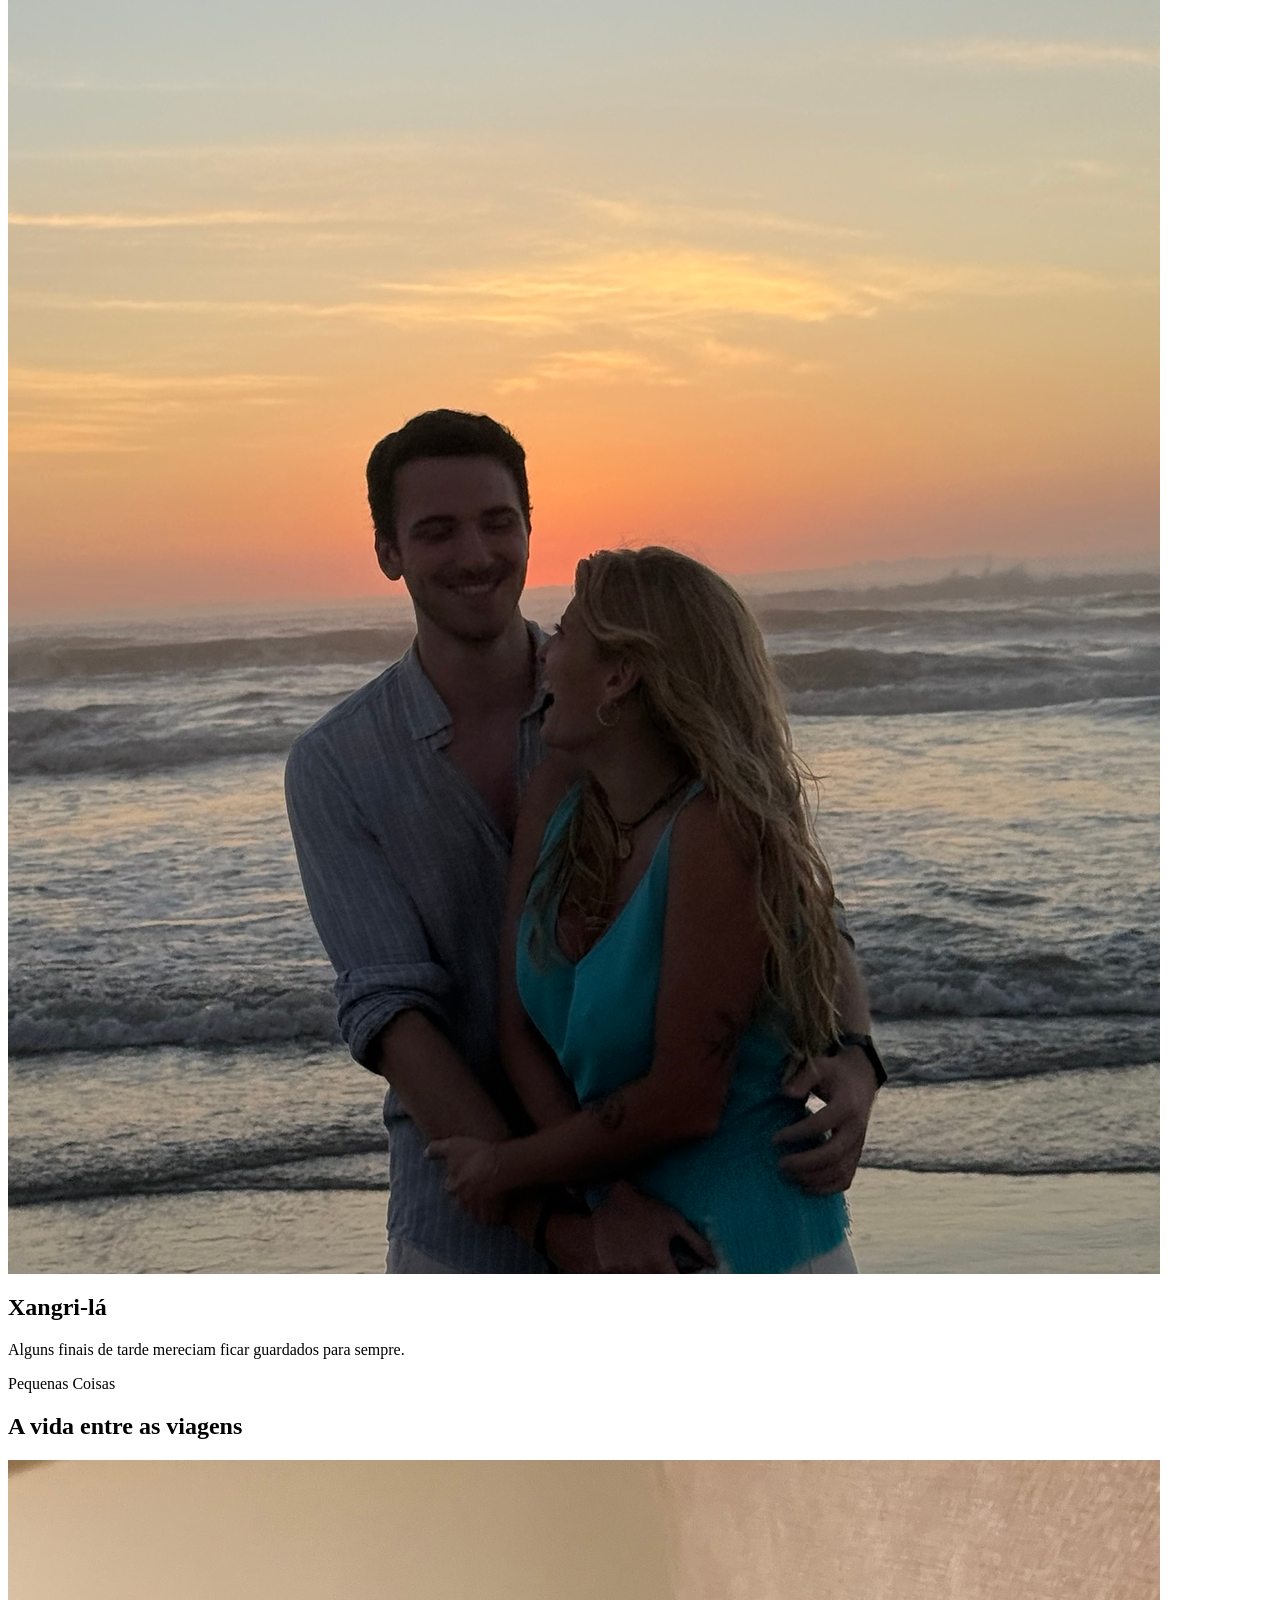
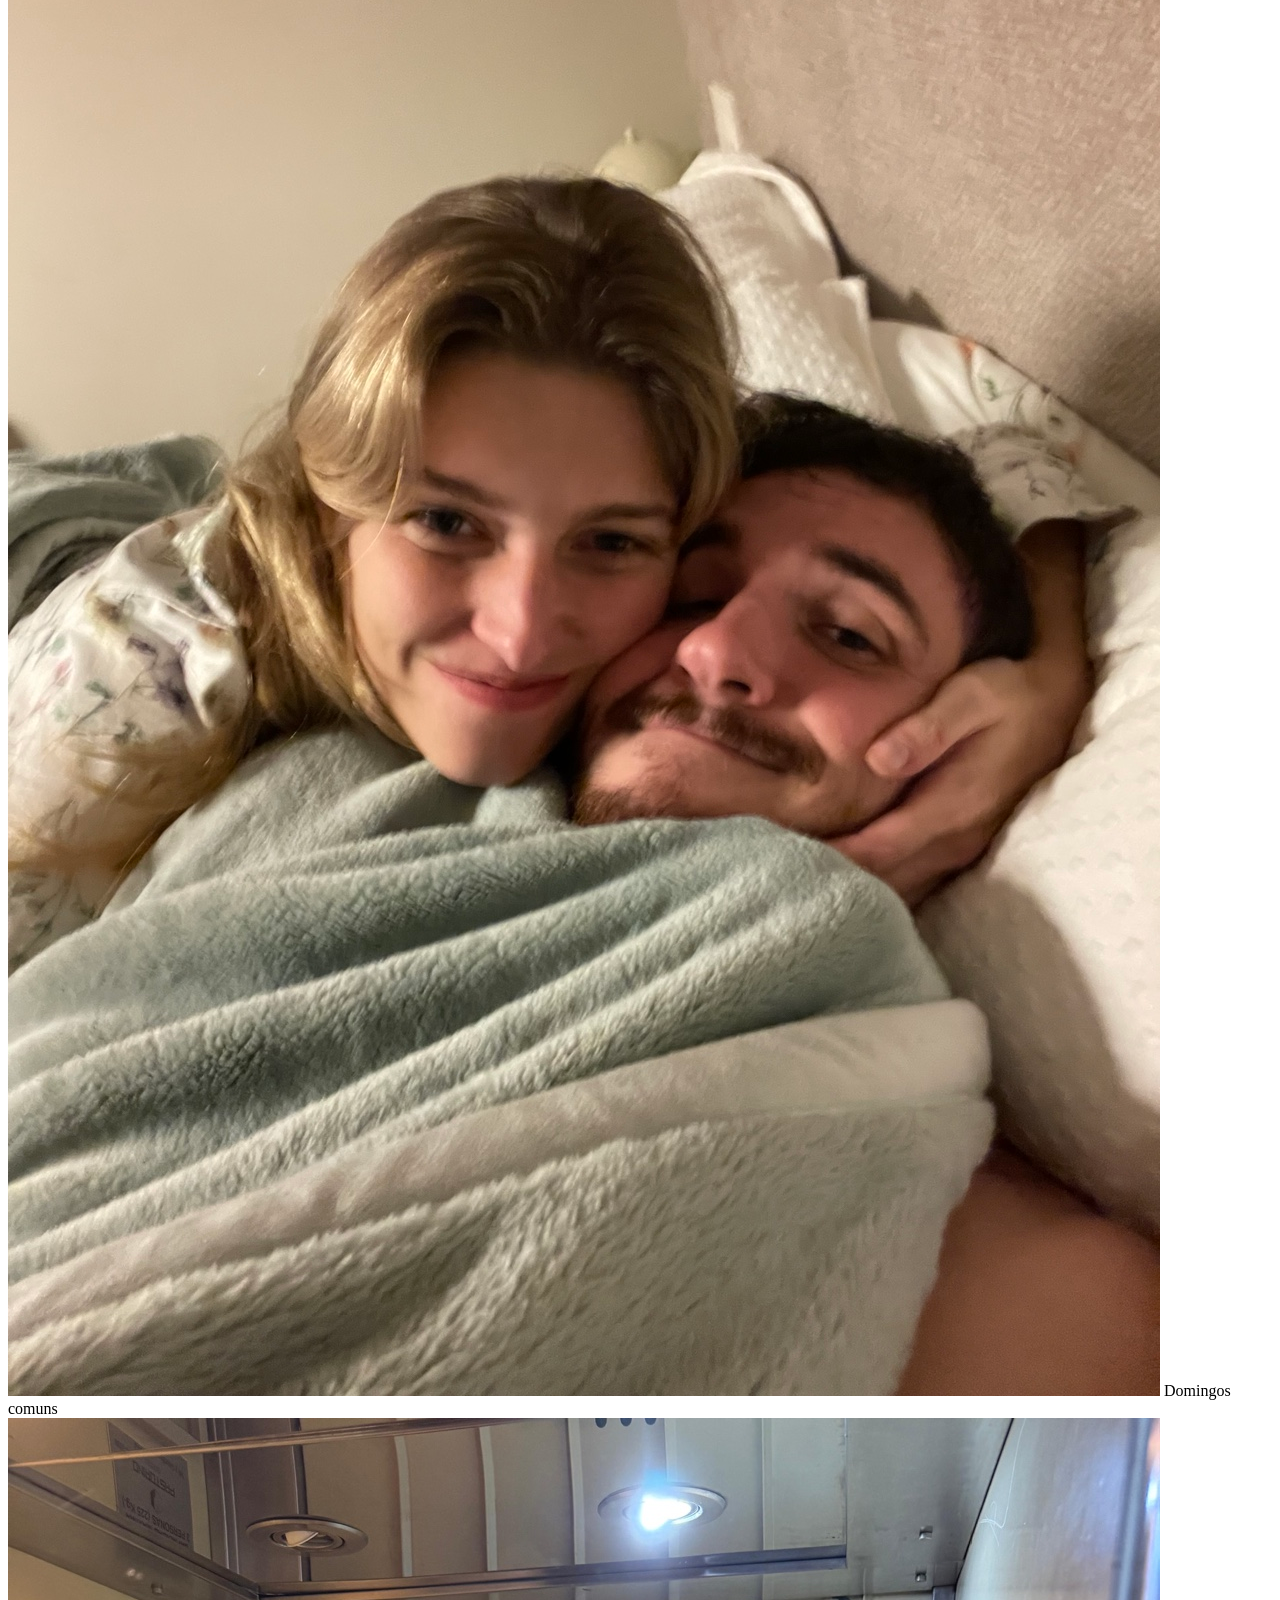
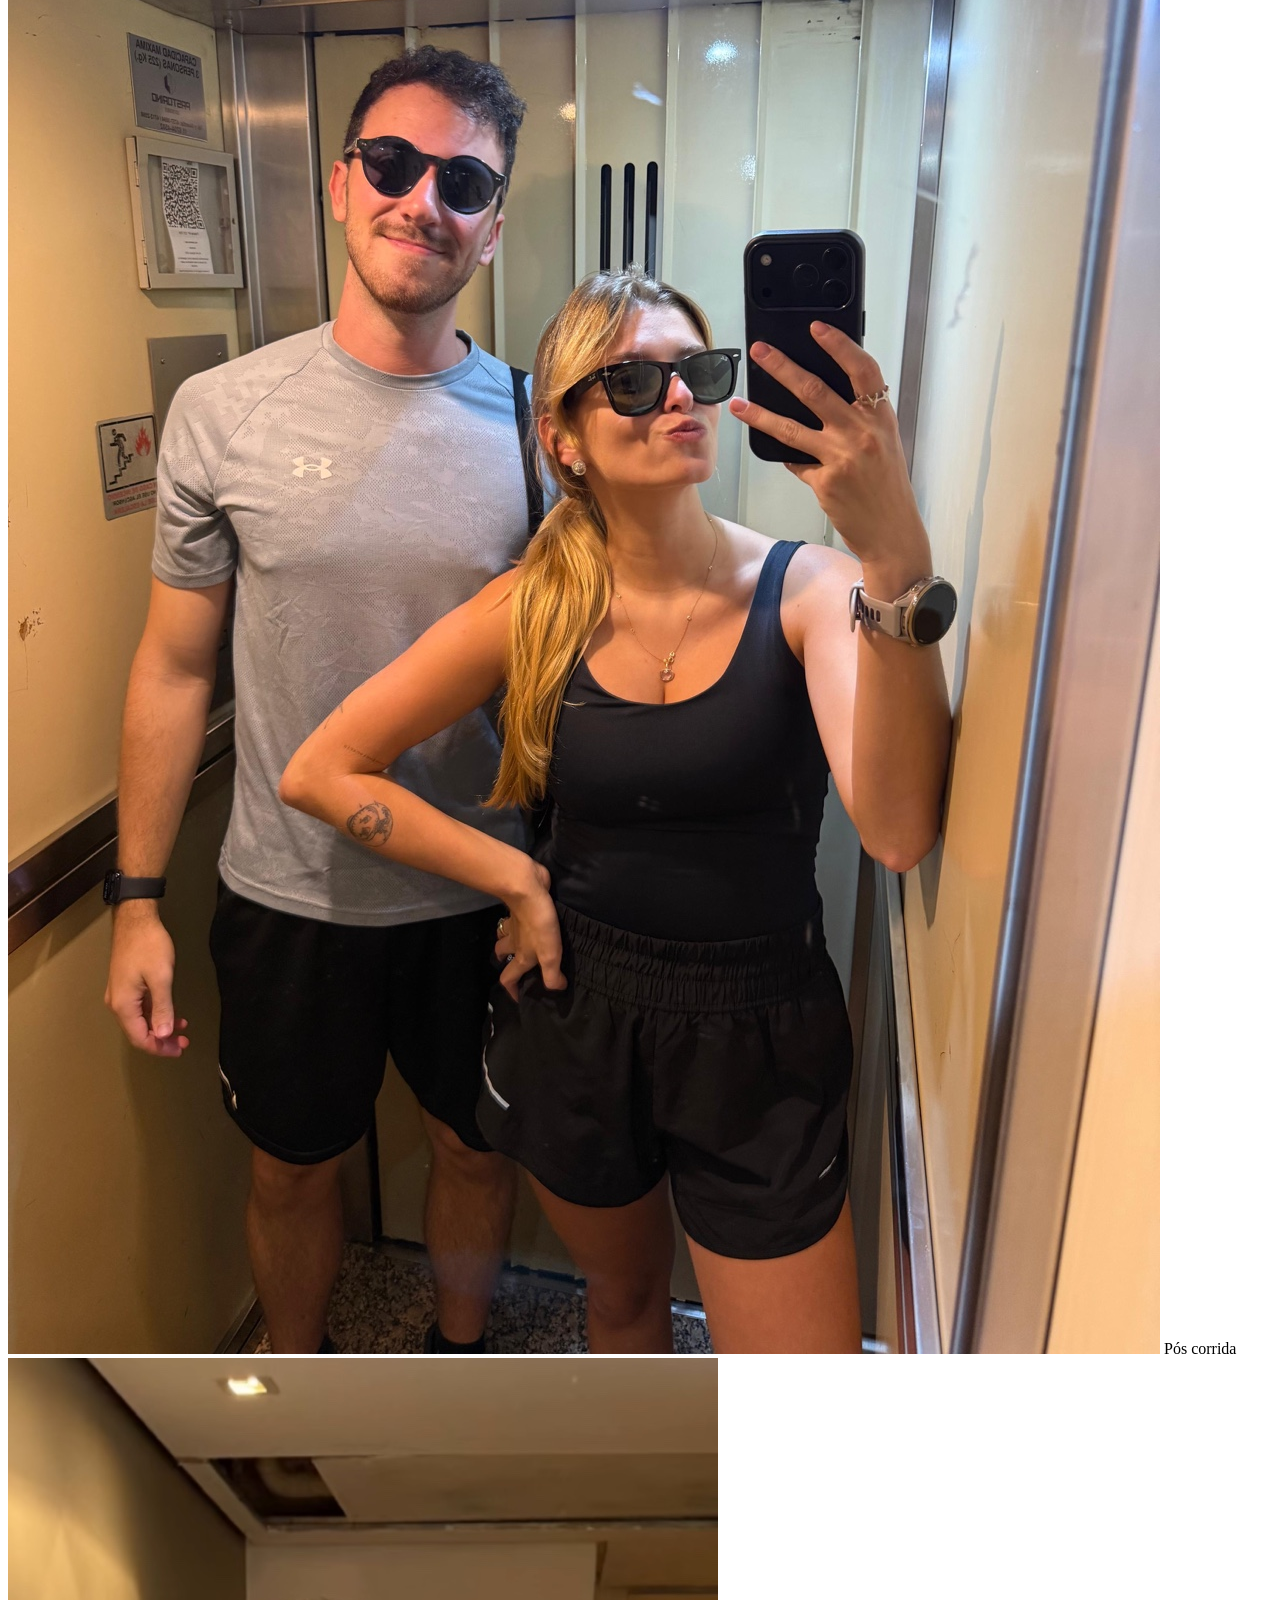
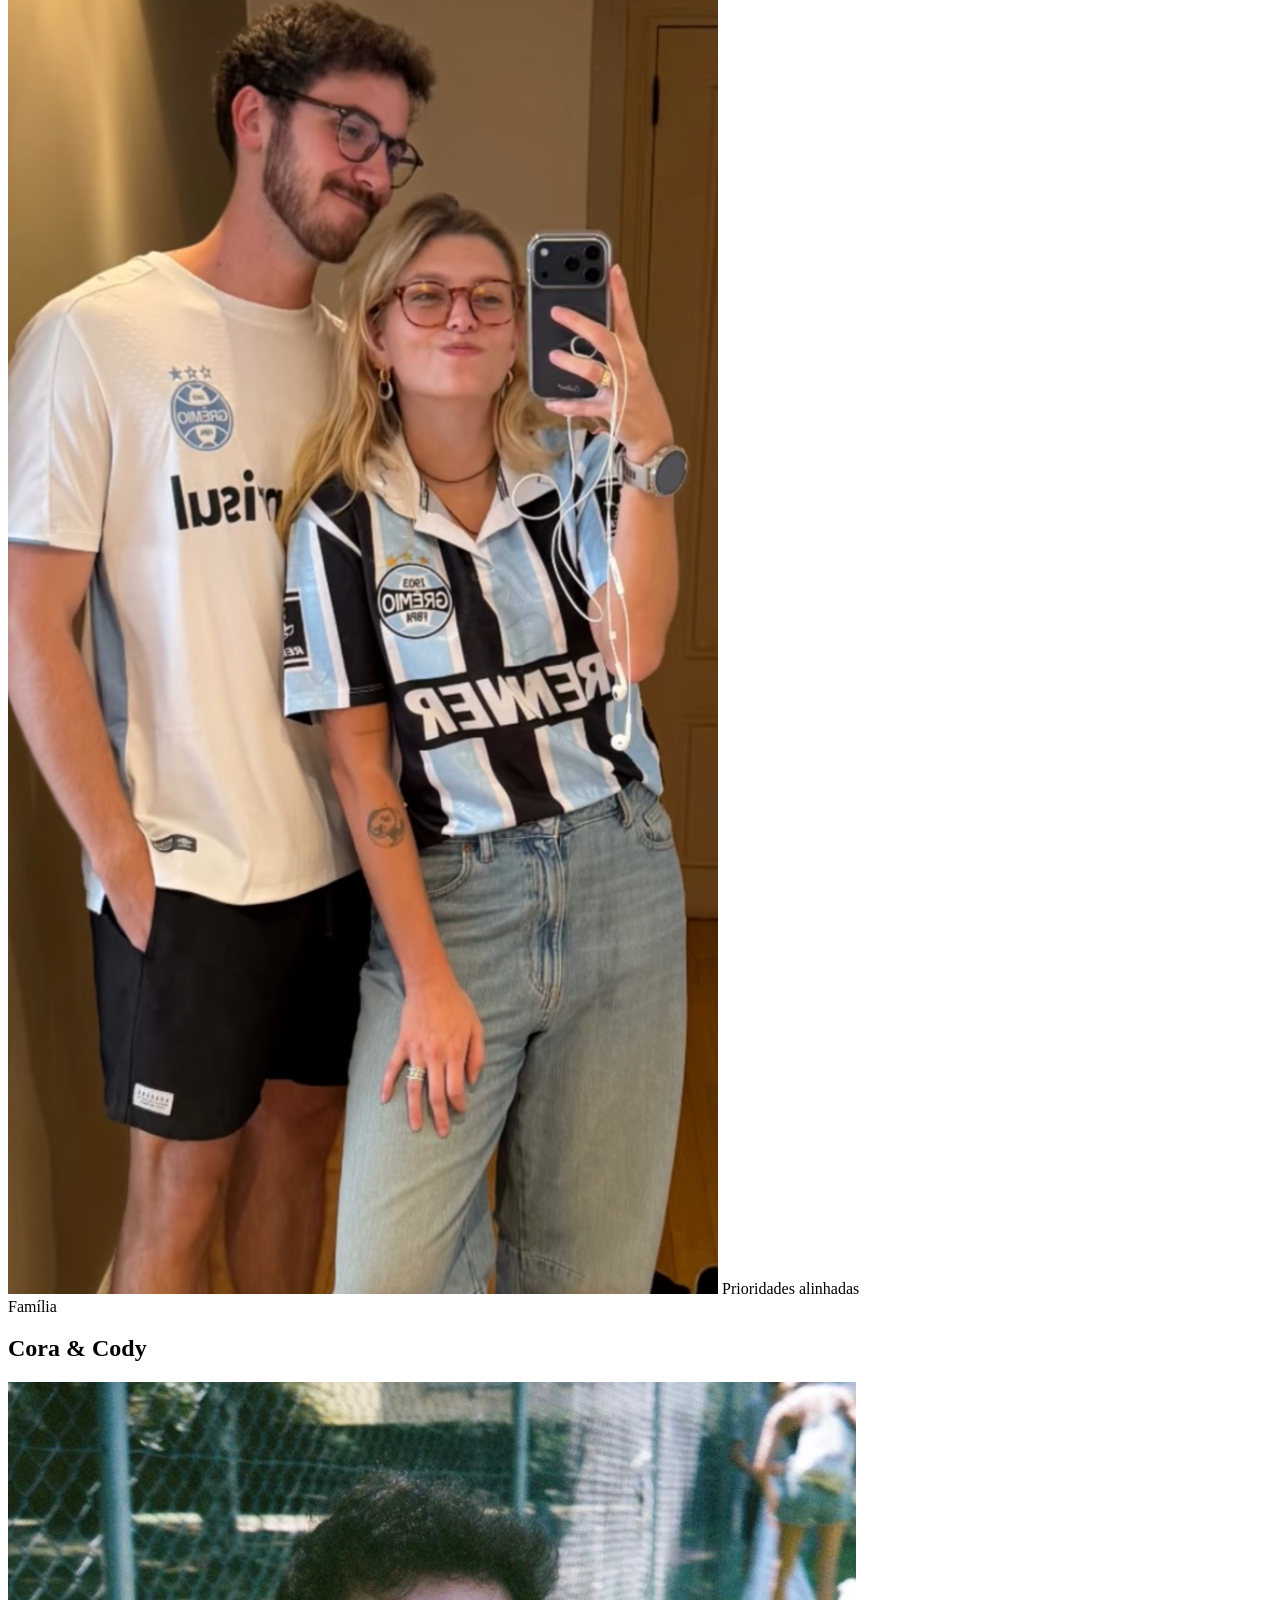
==== commit d21d4867: "Update index1.html" ====
--- a/index1.html
+++ b/index1.html
@@ -72,7 +72,20 @@
 
     <div class="spotify-container">
 
-        <!-- COLE O EMBED CORRETO DO SPOTIFY AQUI -->
+        <div class="spotify-container">
+
+        <iframe
+        style="border-radius:16px"
+        src="https://open.spotify.com/embed/track/2vrpcQNg6itmgVZWsNjWe0"
+        width="100%"
+        height="152"
+        frameborder="0"
+        allowfullscreen=""
+        allow="autoplay; clipboard-write; encrypted-media; fullscreen; picture-in-picture"
+        loading="lazy">
+        </iframe>
+
+    </div>
 
     </div>
 
@@ -442,33 +455,35 @@
 
 <!-- FUTURO -->
 
-<div class="future-card">
-
-    <h3>🇨🇱 Chile</h3>
-
-    <p>
-        Julho 2026
-    </p>
-
-    <span>
-        Faltam <strong id="diasChile"></strong> dias
-    </span>
-
-</div>
-
-<div class="future-card">
-
-    <h3>🇧🇷 Rio de Janeiro</h3>
-
-    <p>
-        Setembro 2026
-    </p>
-
-    <span>
-        Faltam <strong id="diasRio"></strong> dias
-    </span>
-
-</div>
+<section class="future-section">
+
+    <div class="future-card">
+
+        <h3>🇨🇱 Chile</h3>
+
+        <p>
+            Julho 2026
+        </p>
+
+        <span>
+            Faltam <strong id="diasChile"></strong> dias
+        </span>
+
+    </div>
+
+    <div class="future-card">
+
+        <h3>🇧🇷 Rio de Janeiro</h3>
+
+        <p>
+            Setembro 2026
+        </p>
+
+        <span>
+            Faltam <strong id="diasRio"></strong> dias
+        </span>
+
+    </div>
 
 </section>
 
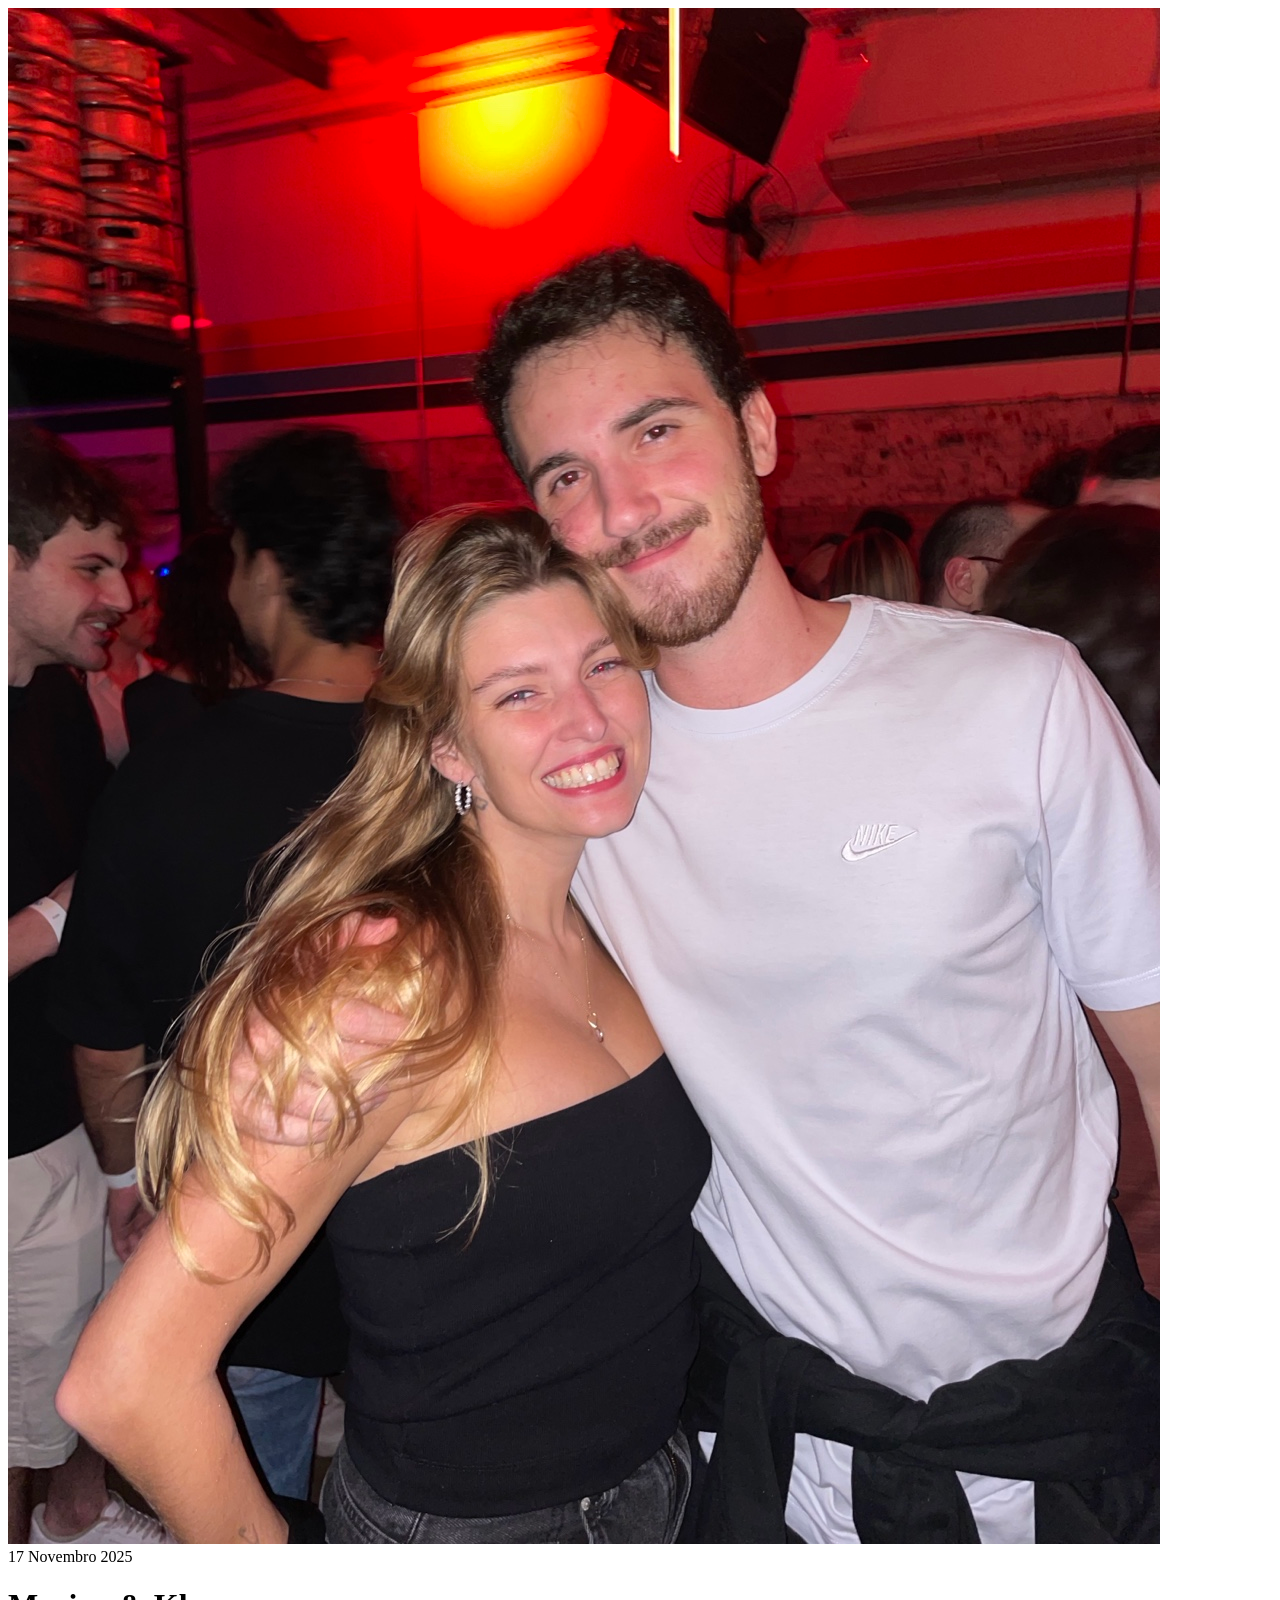
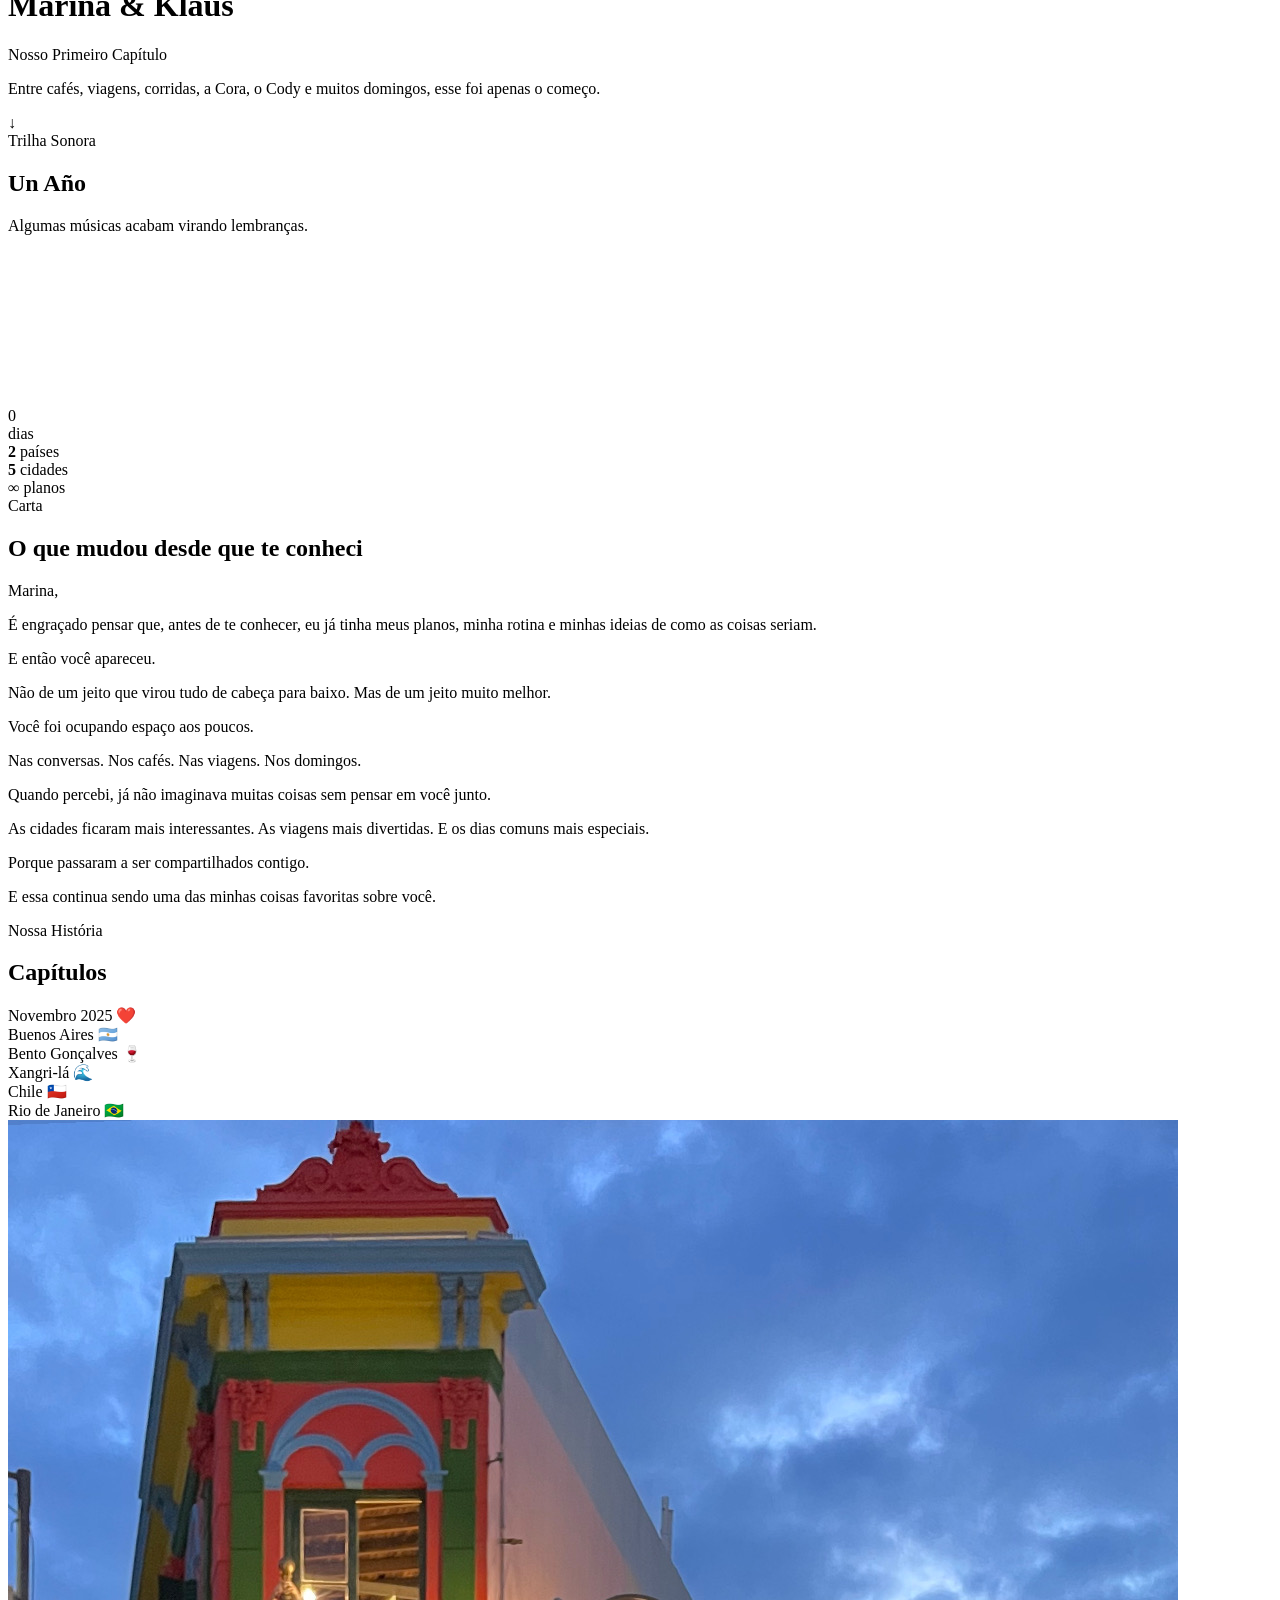
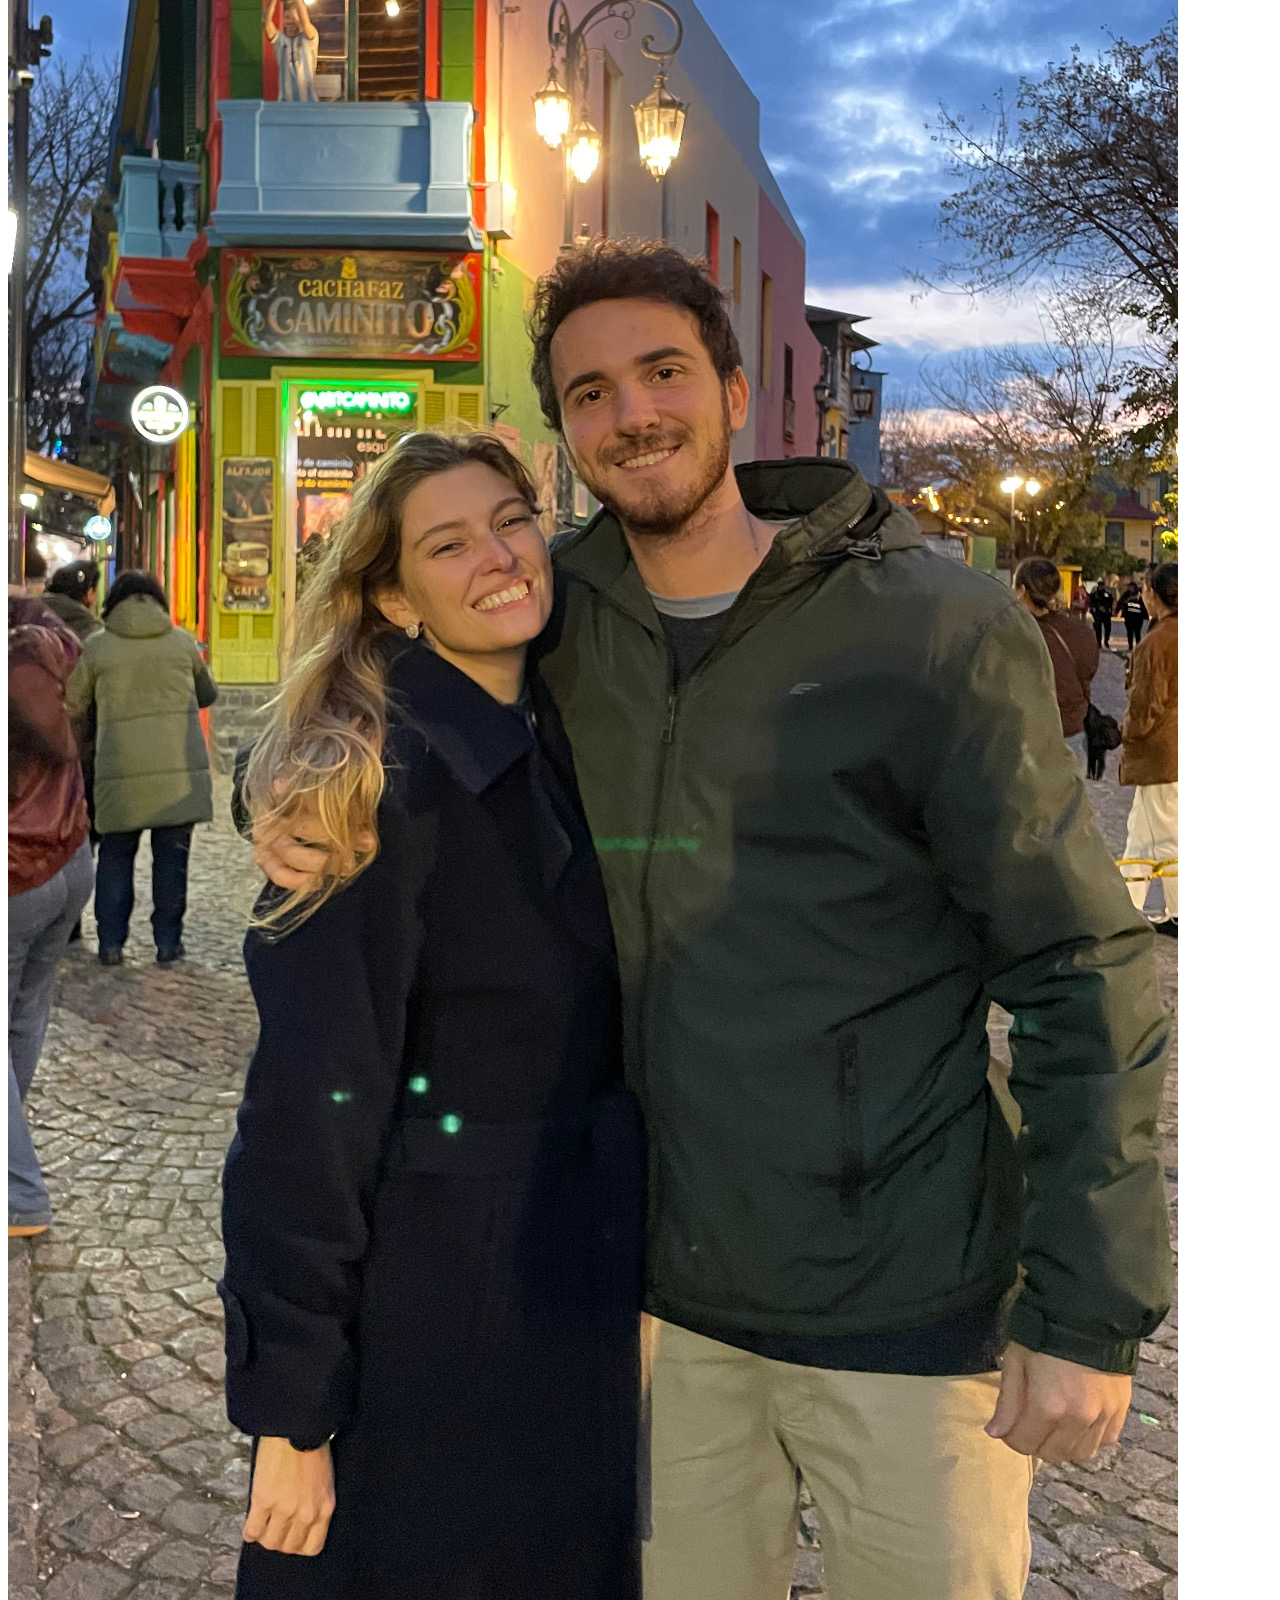
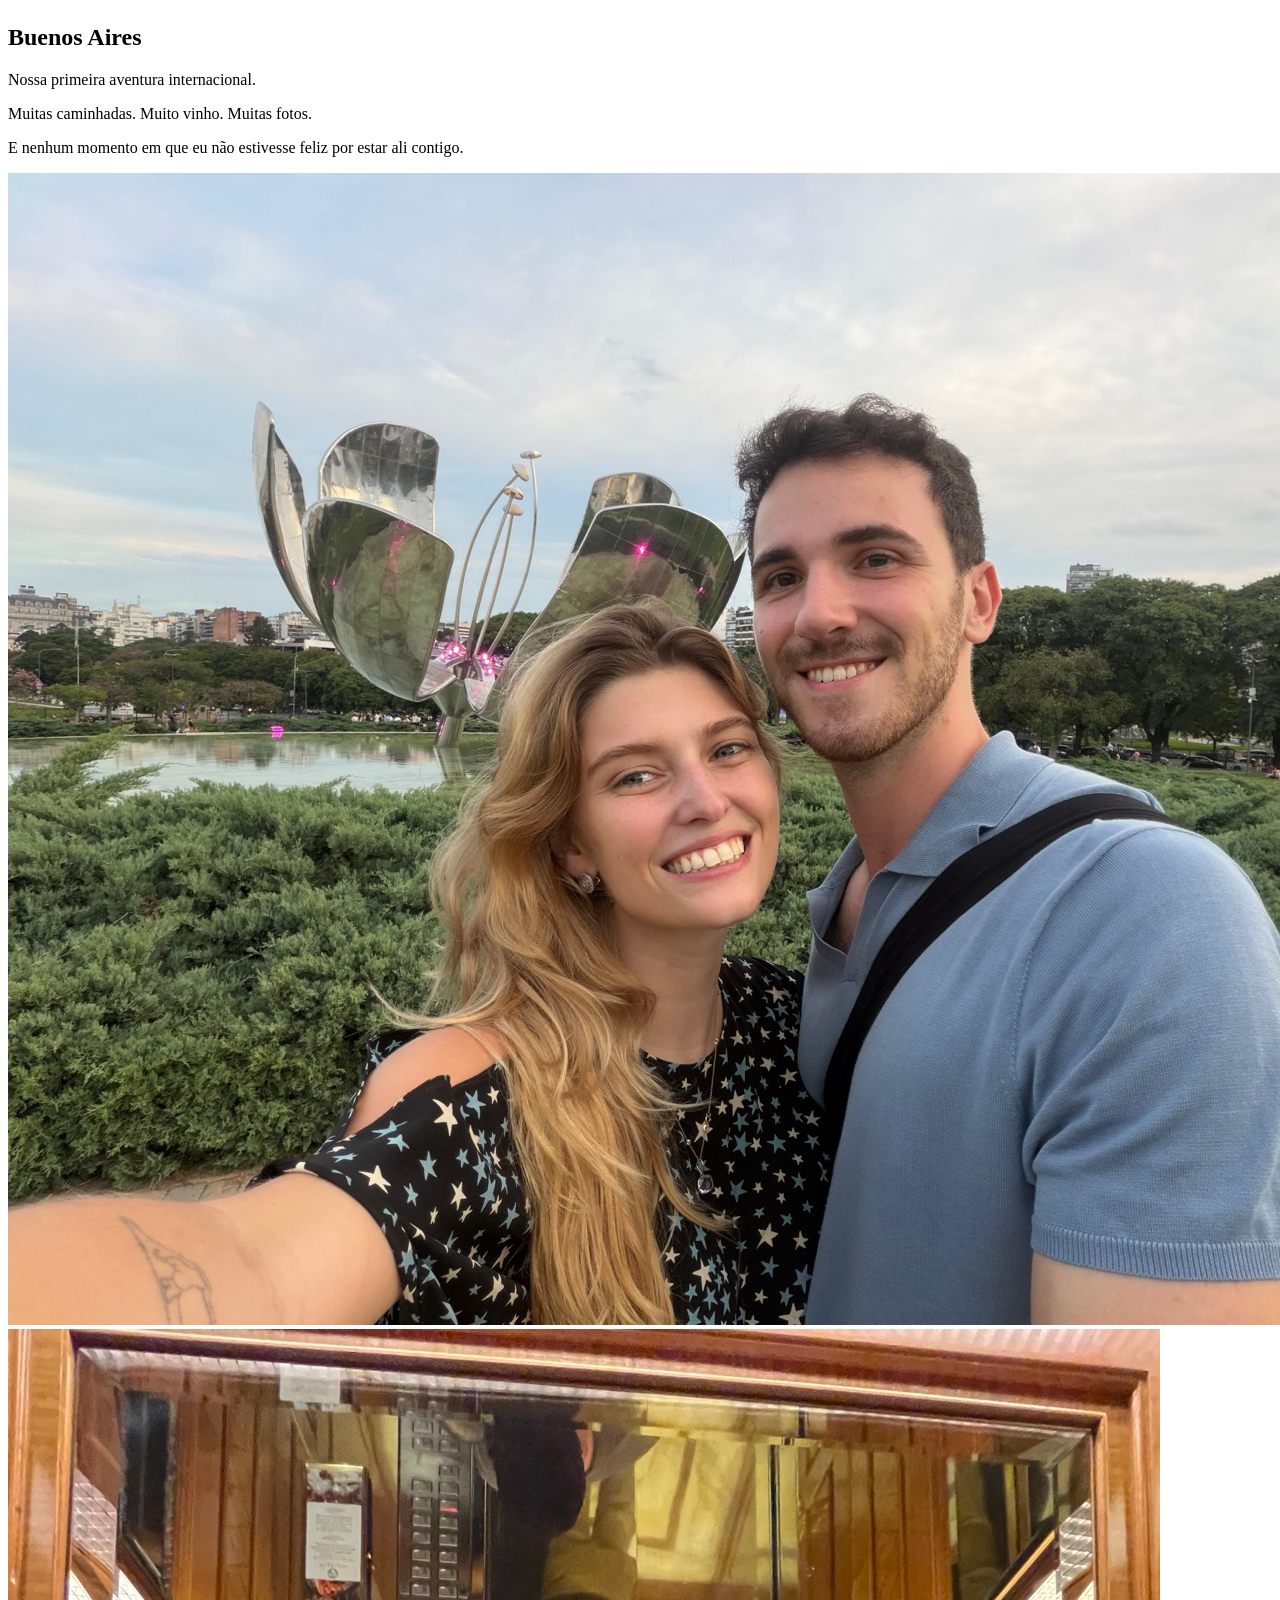
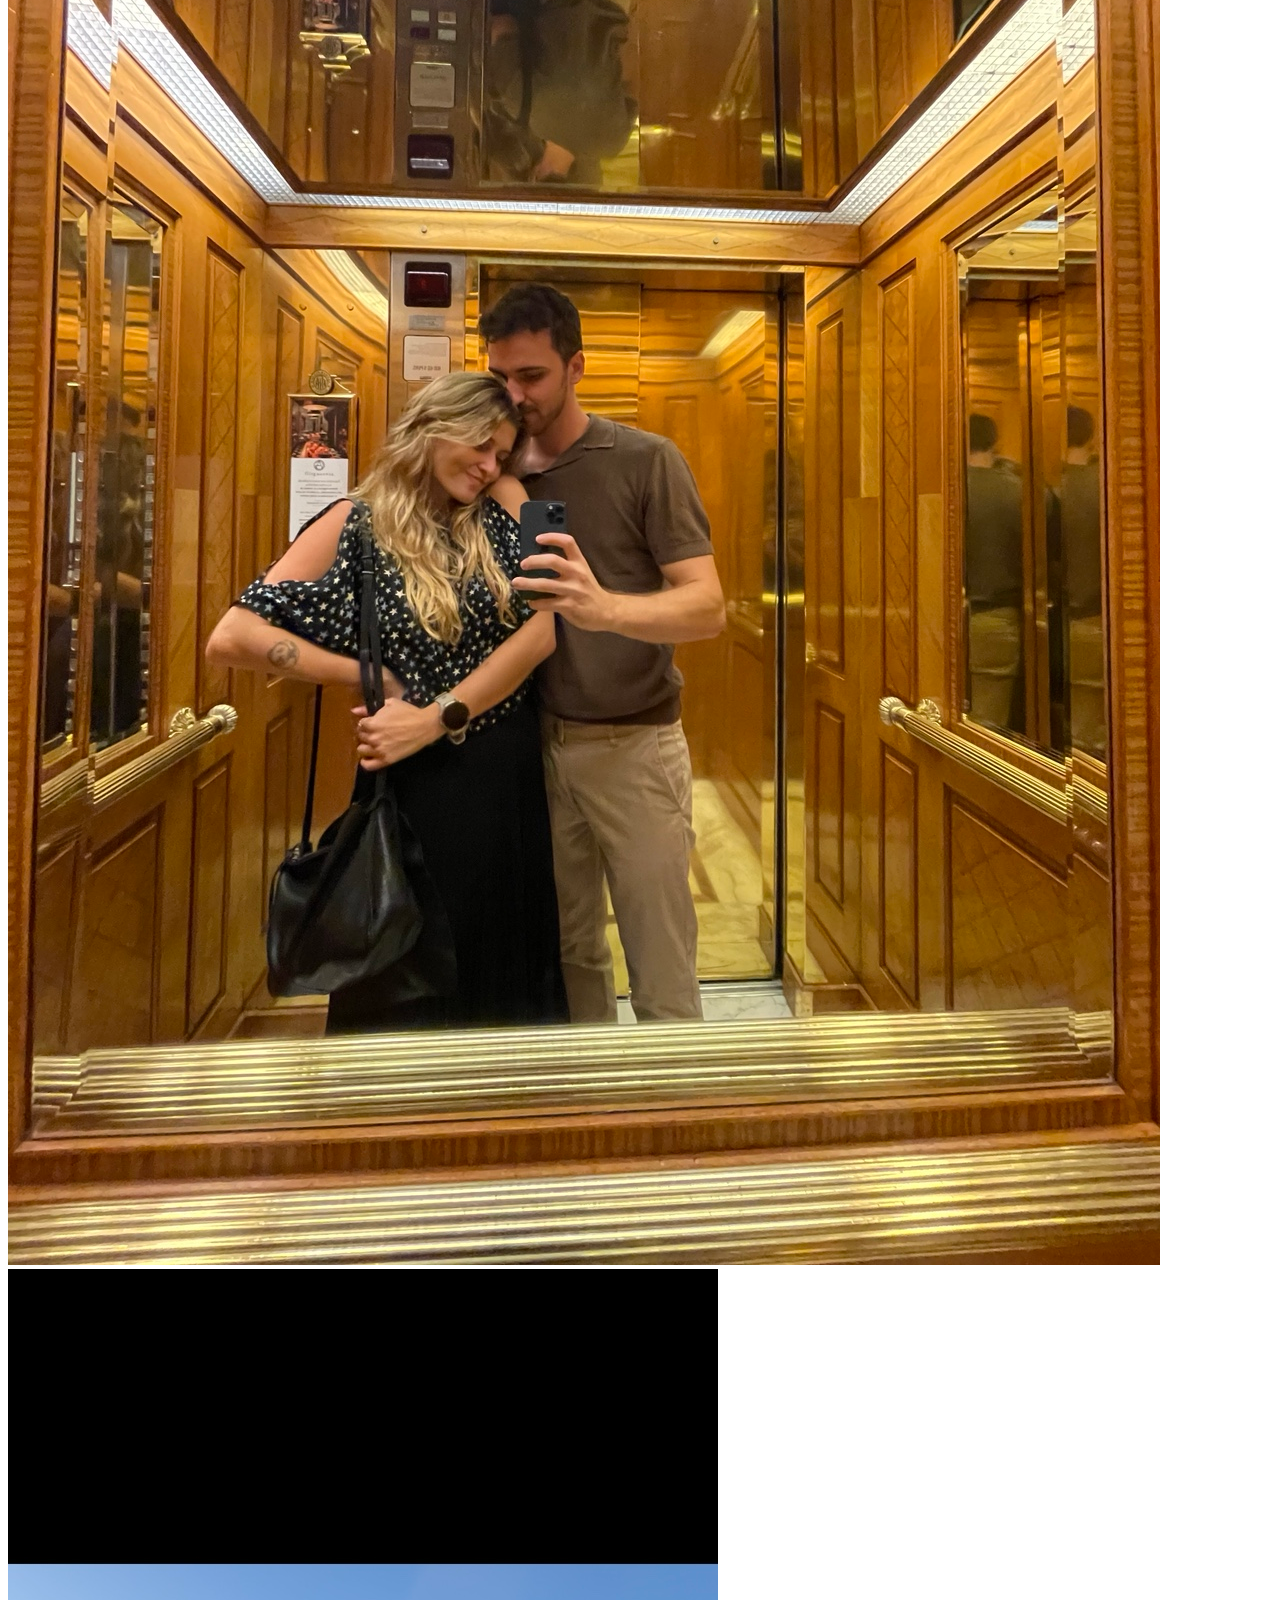
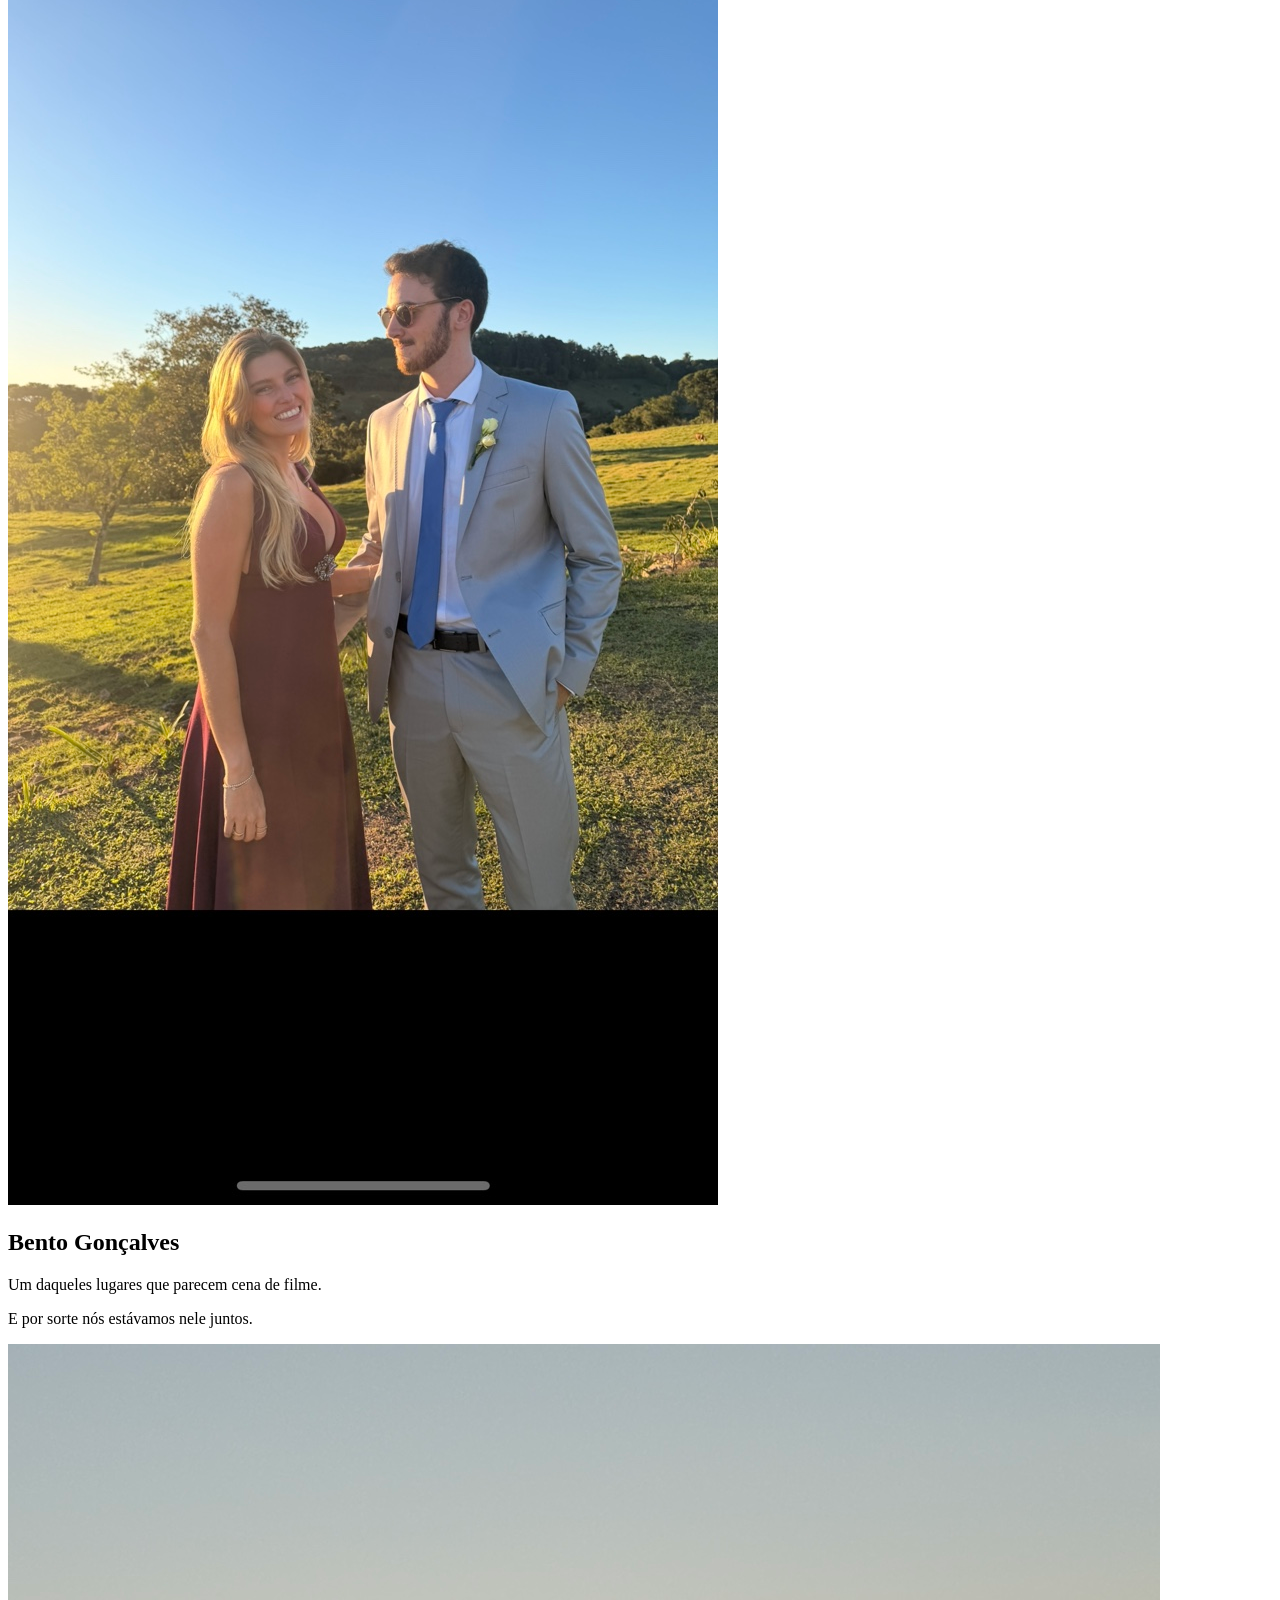
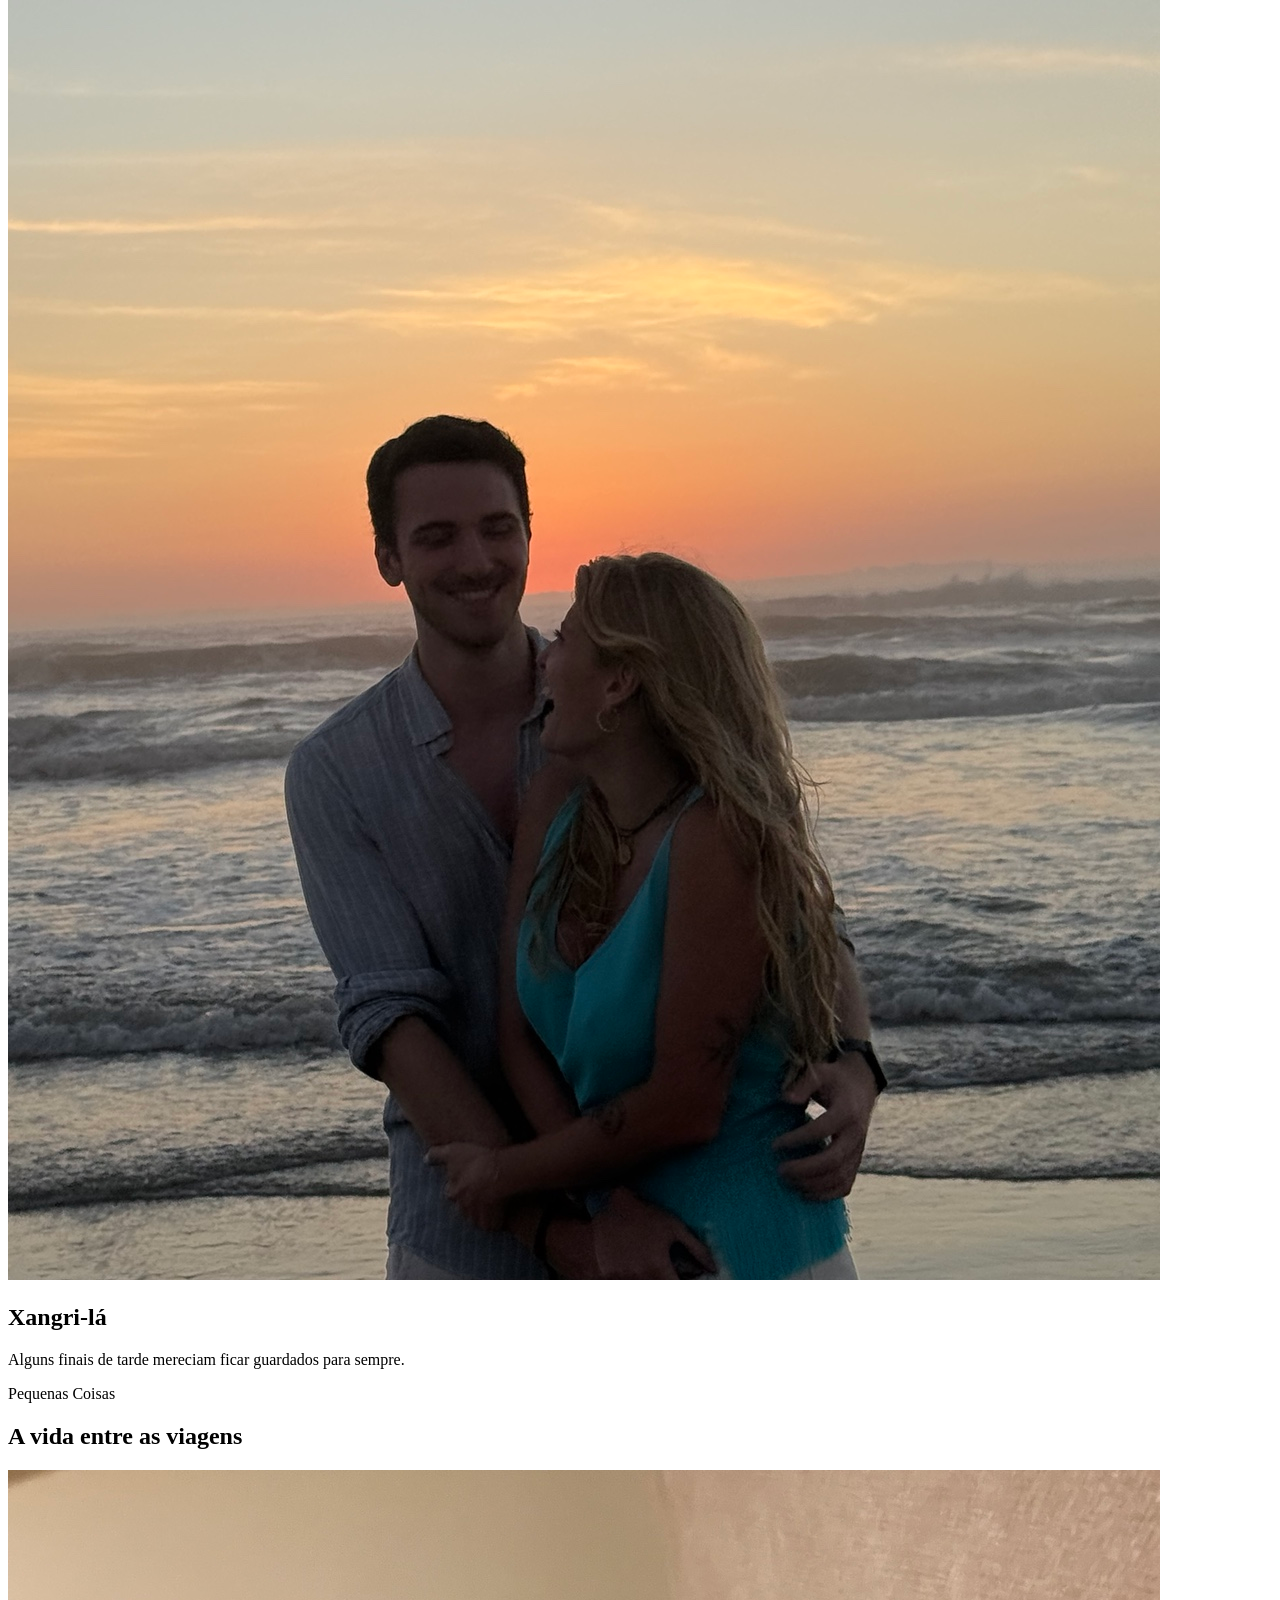
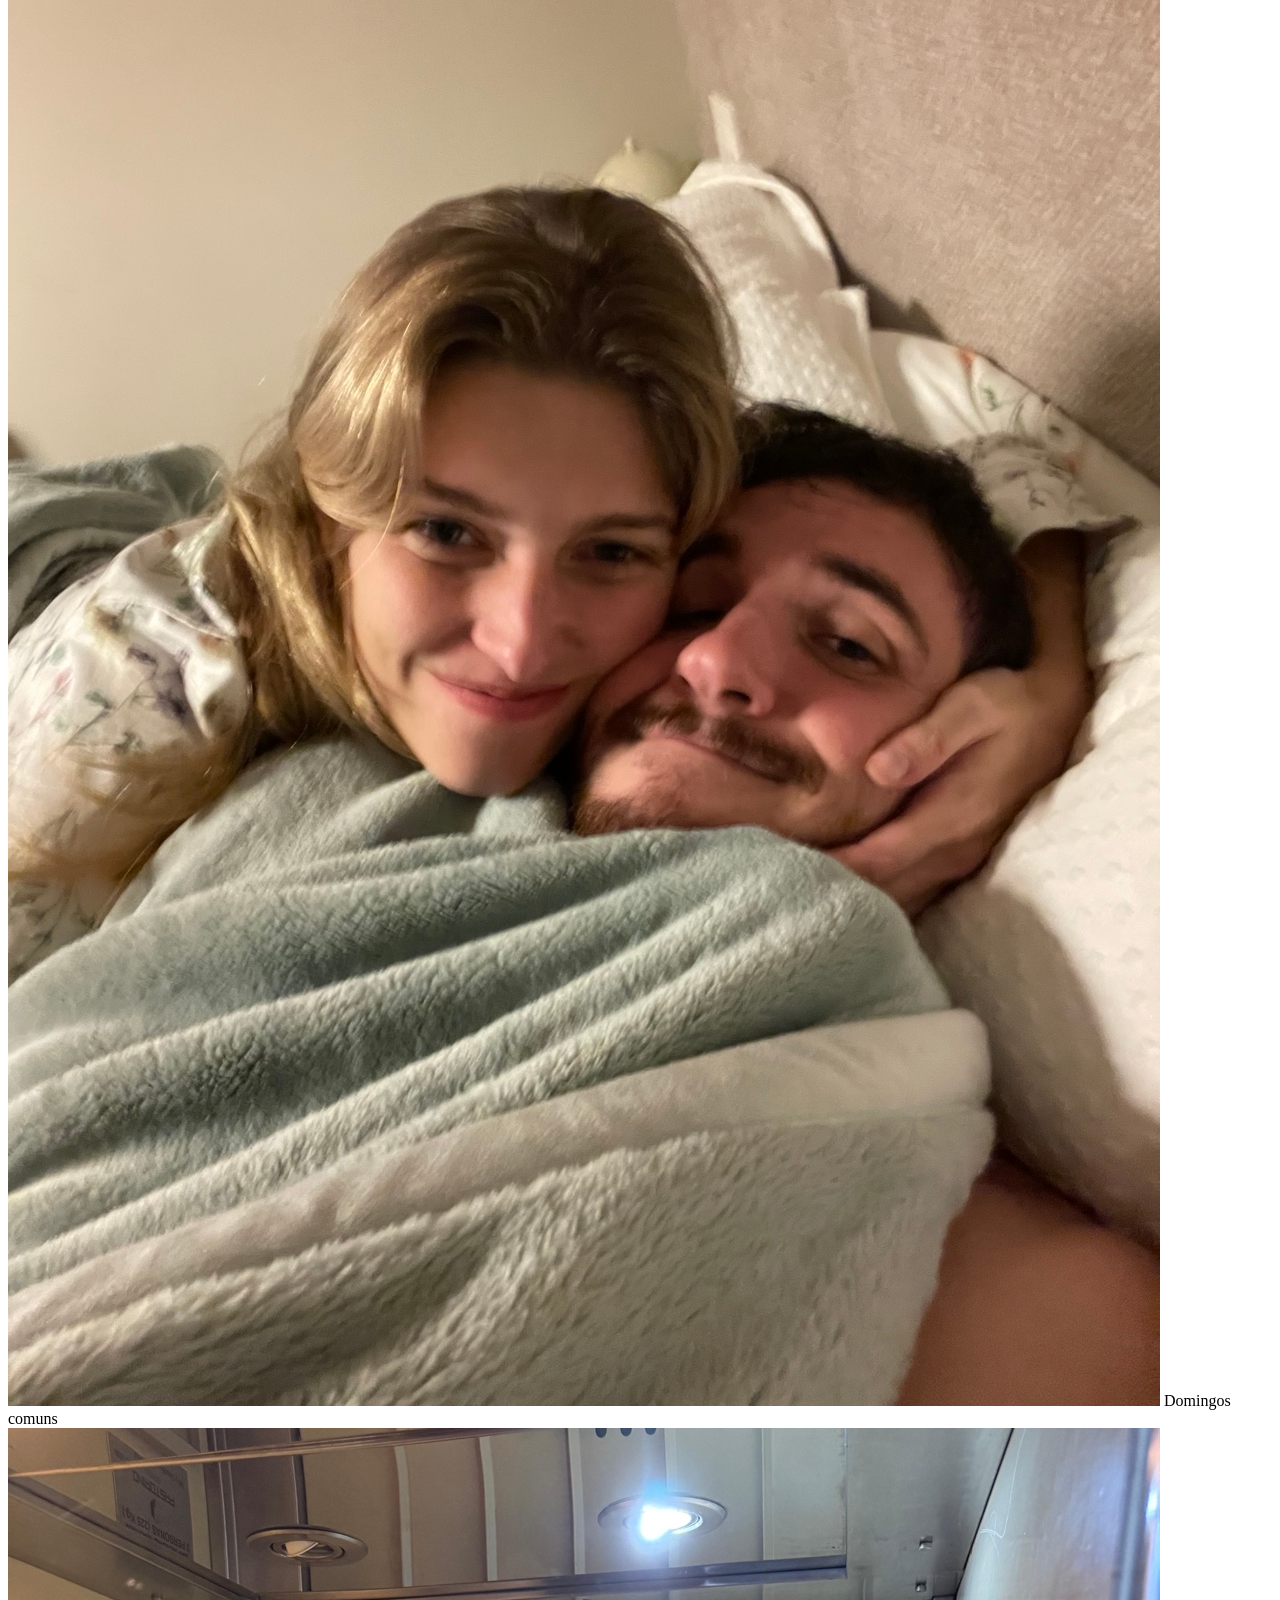
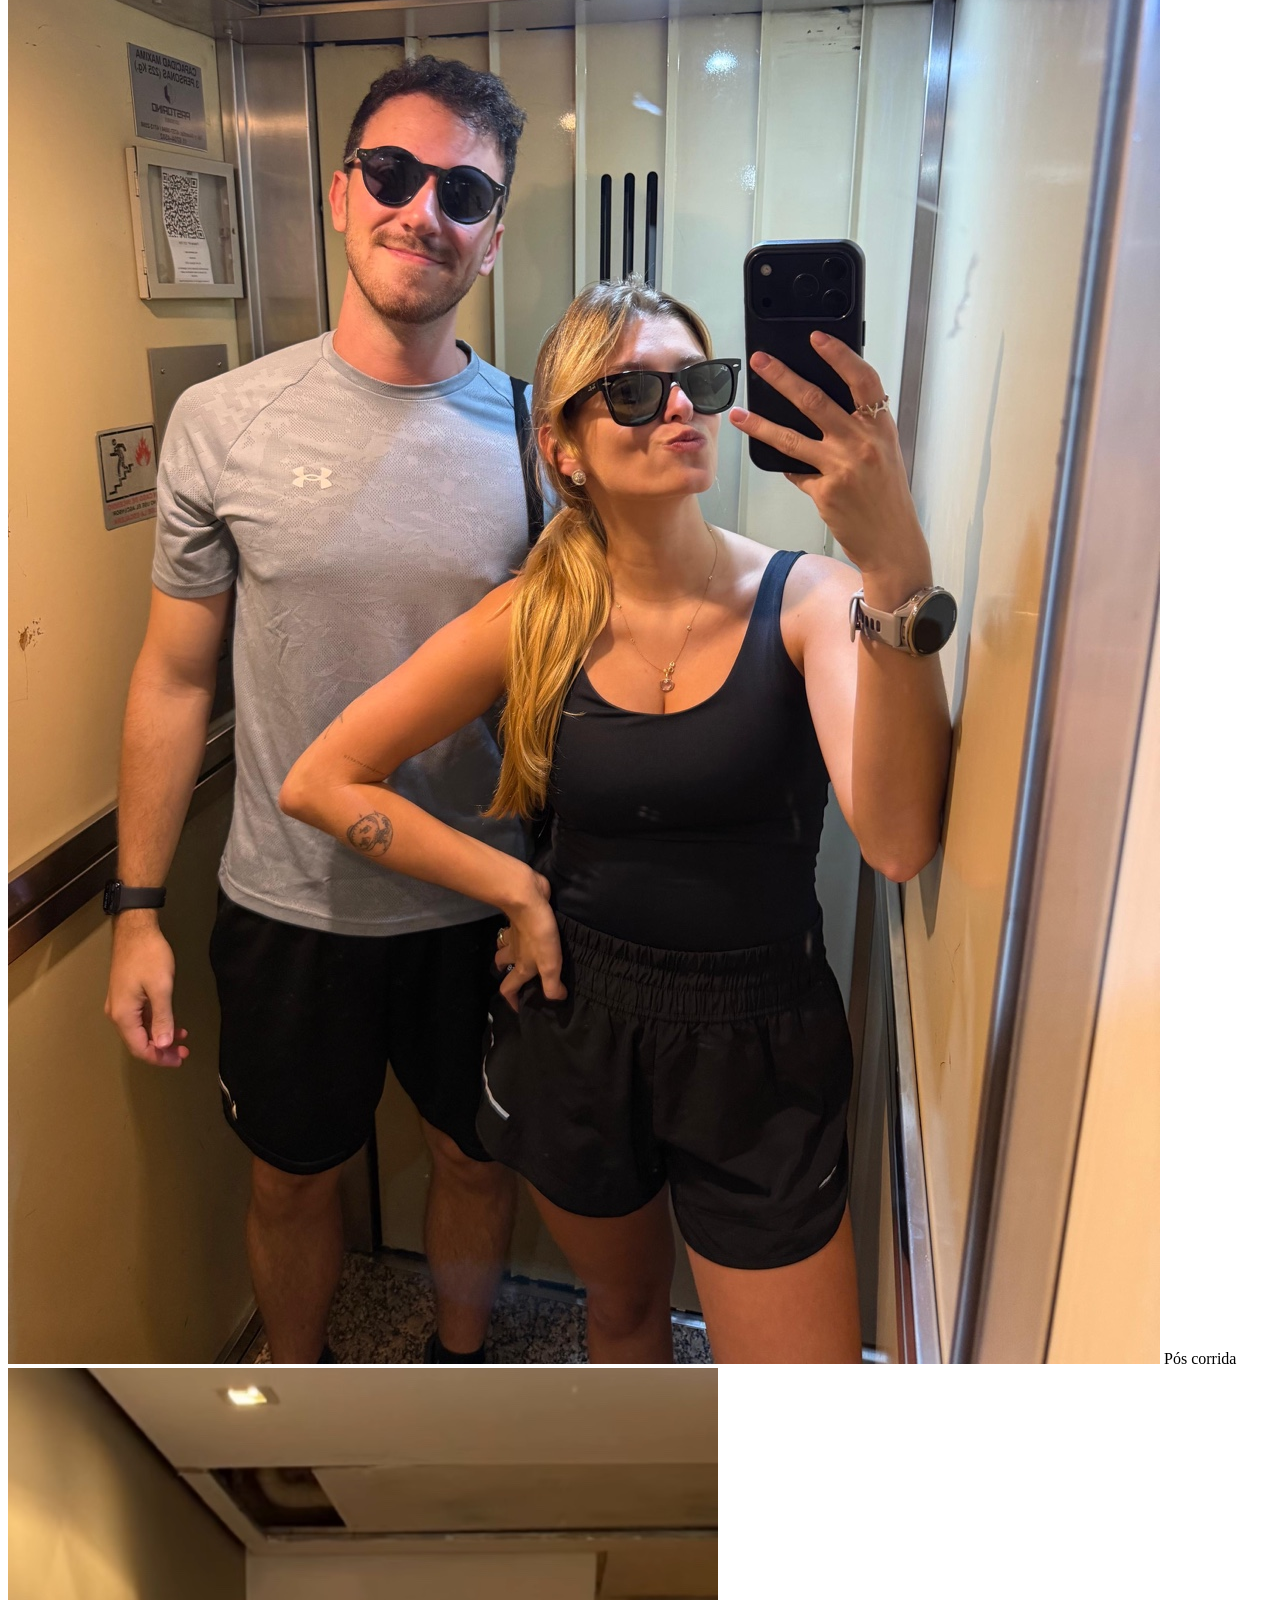
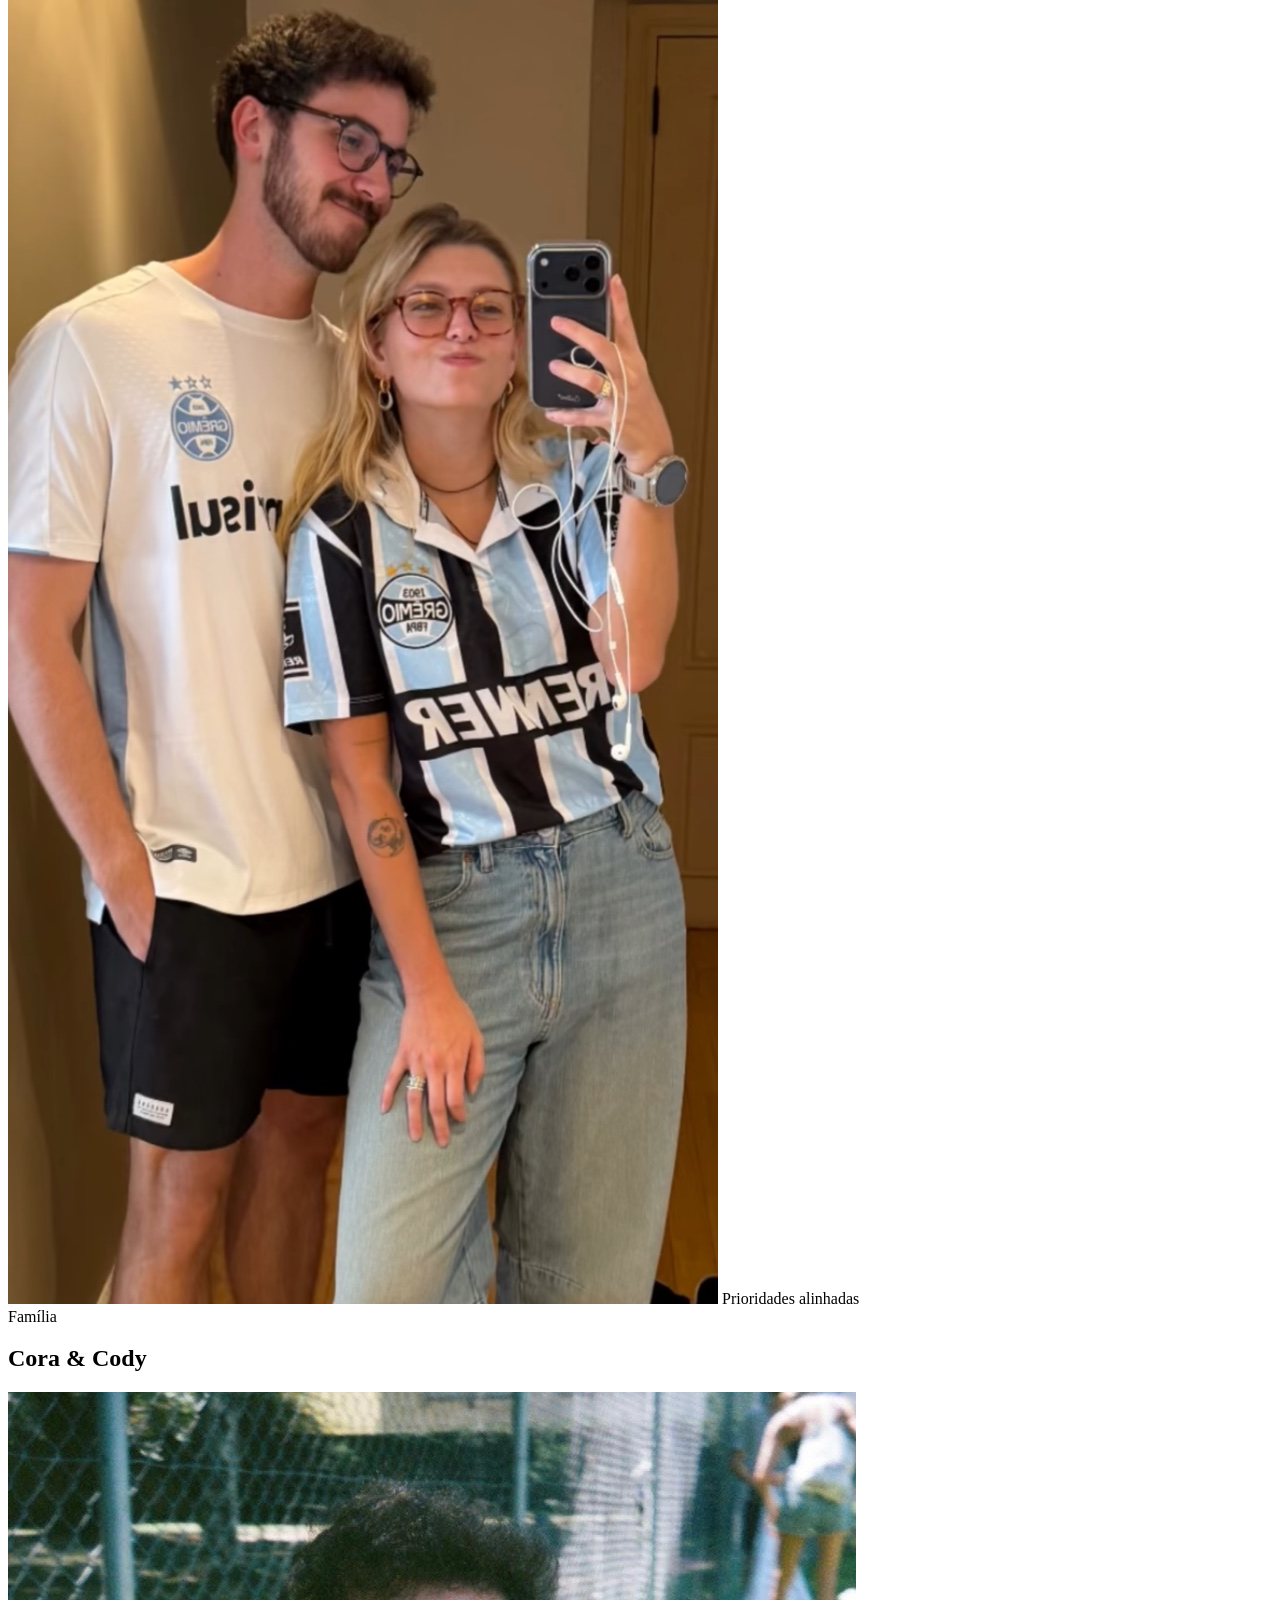
==== commit c6f73832: "index1.html" ====
--- a/index1.html
+++ b/index1.html
@@ -1,4 +1,3 @@
-```html
 <!DOCTYPE html>
 <html lang="pt-BR">
 
@@ -530,4 +529,3 @@
 
 </body>
 </html>
-```
